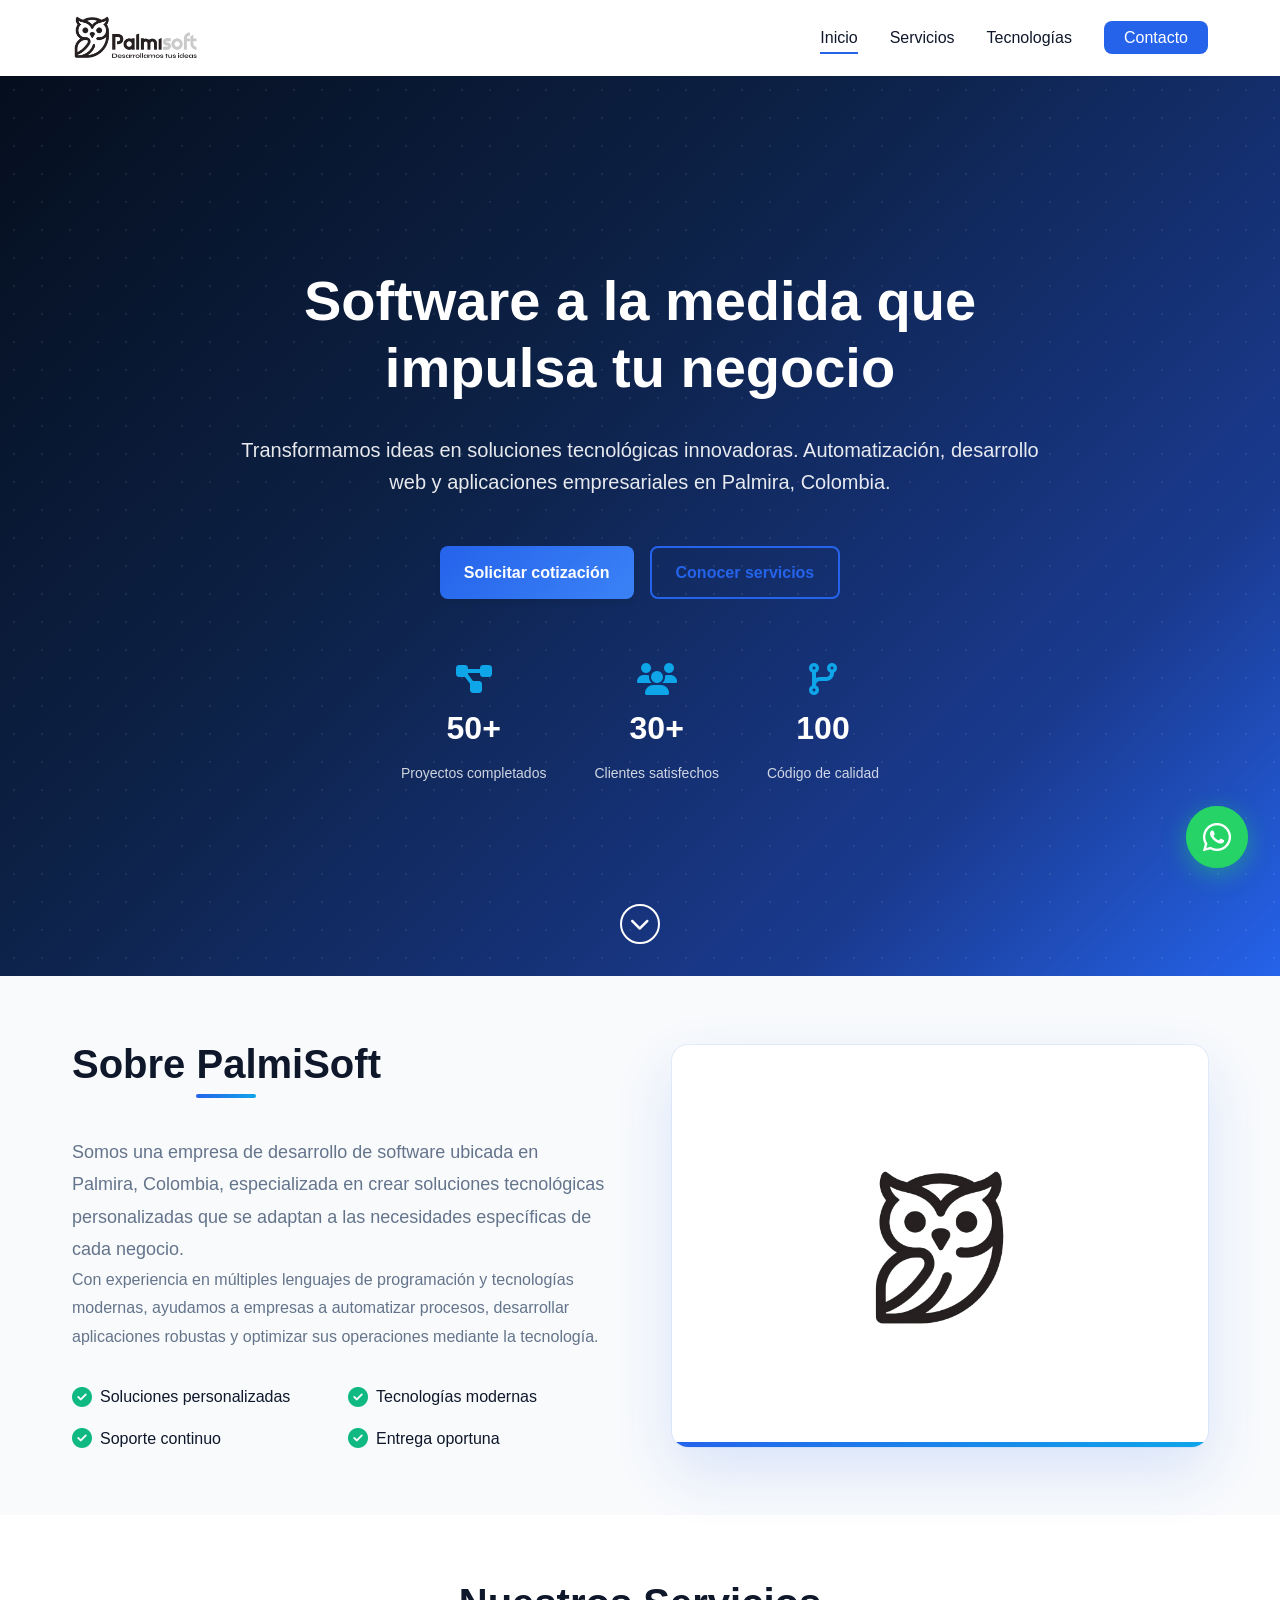
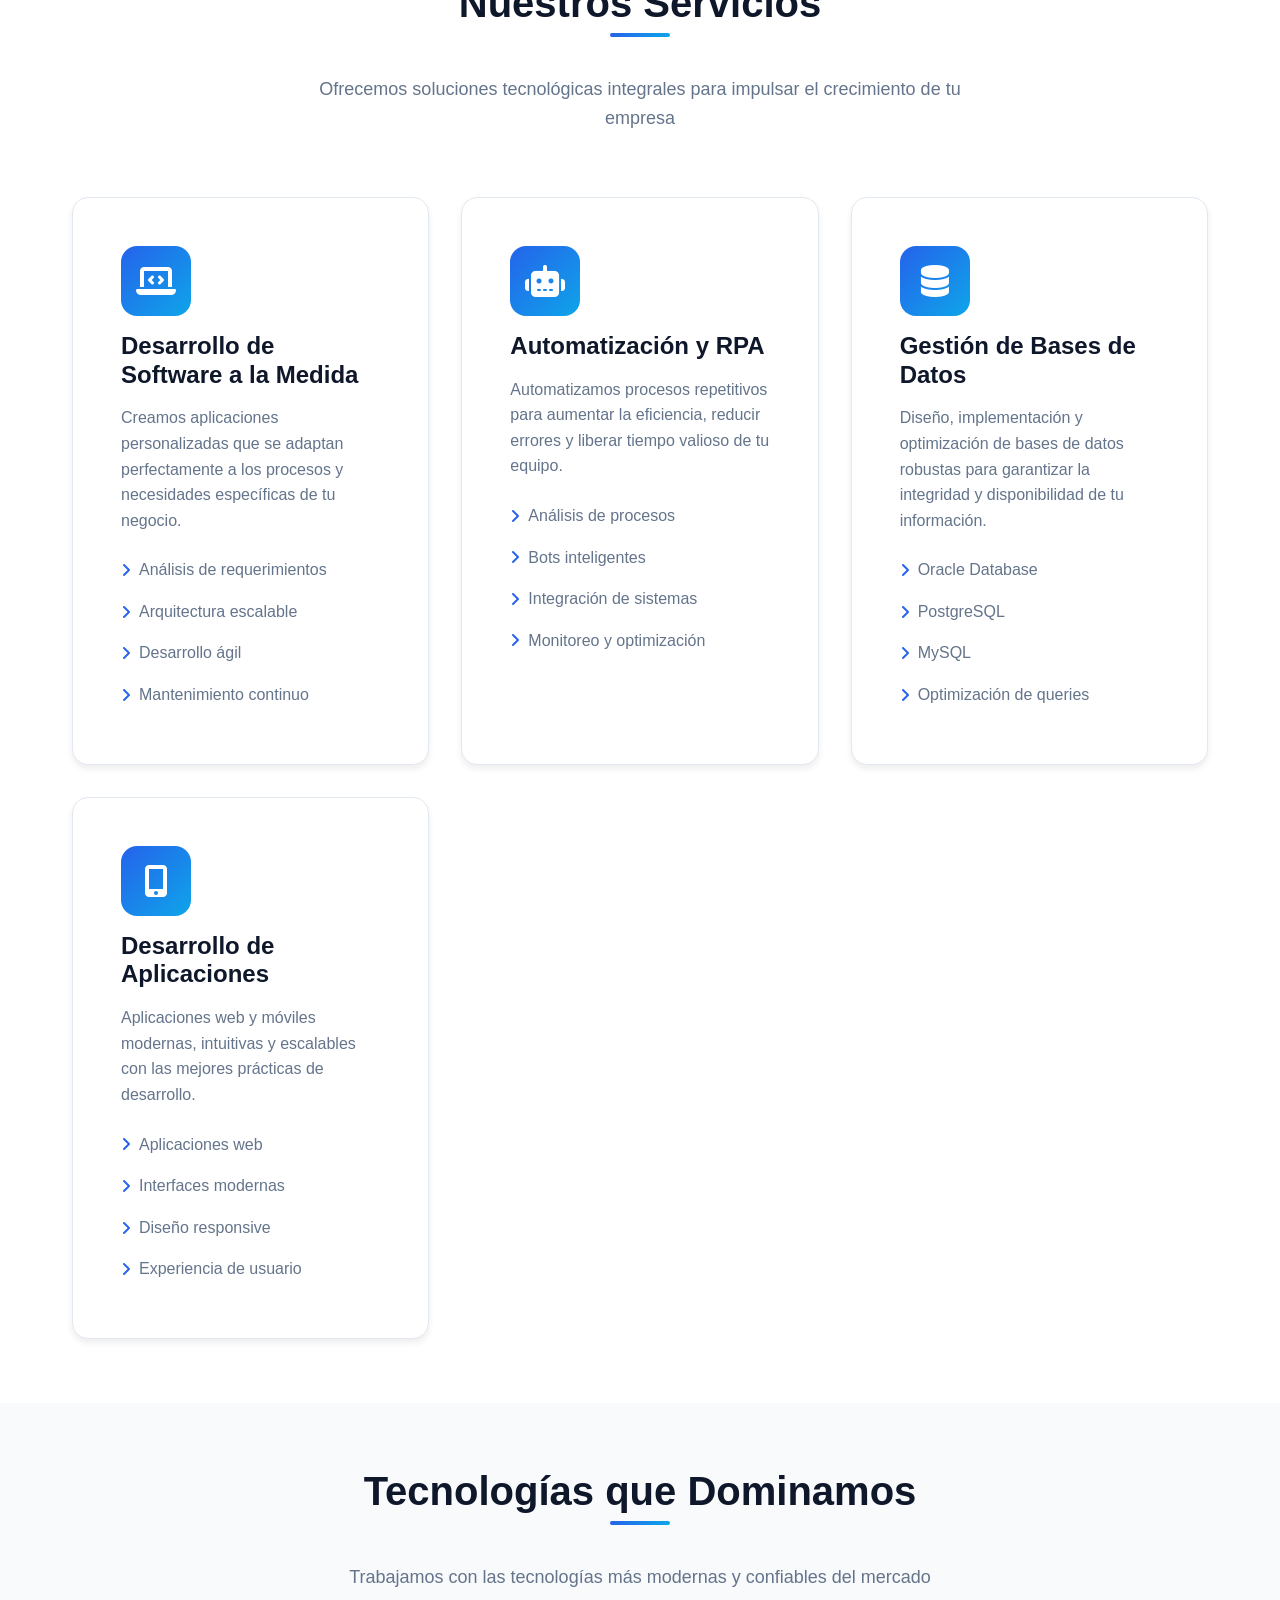
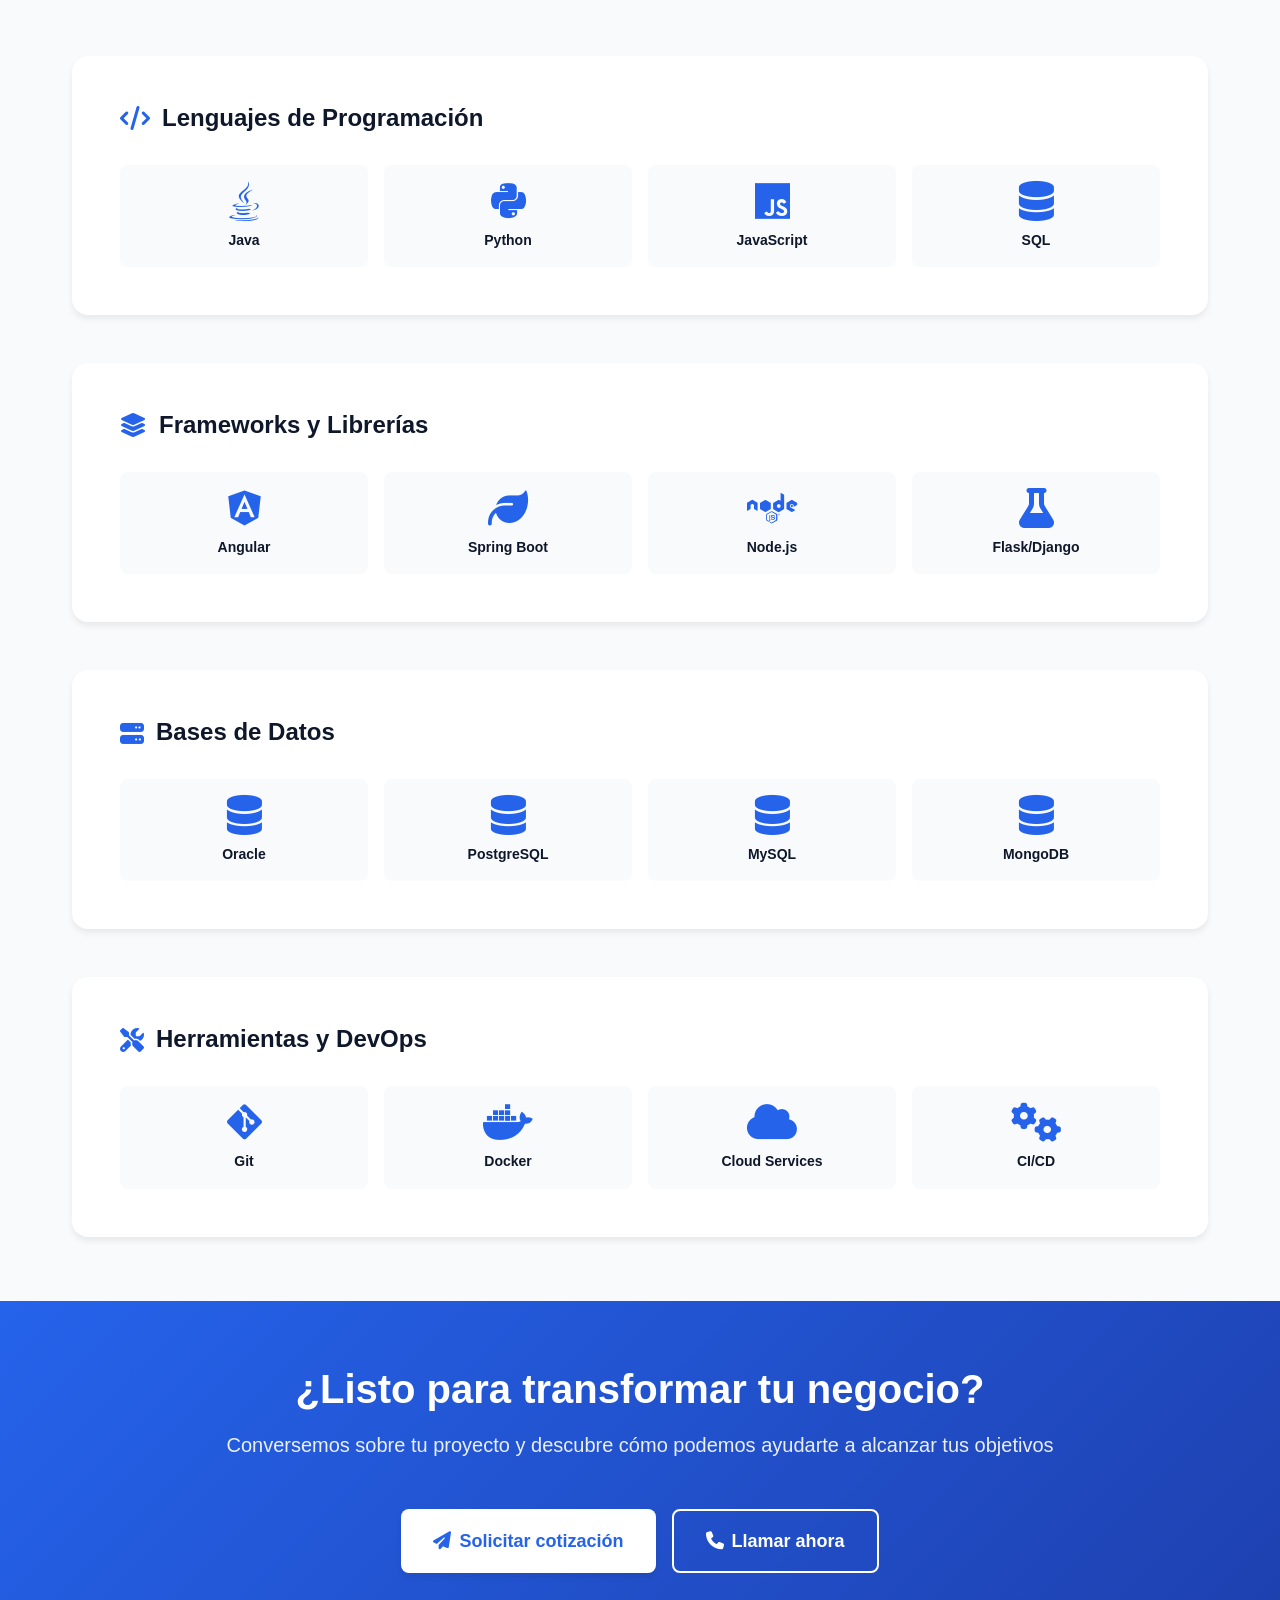
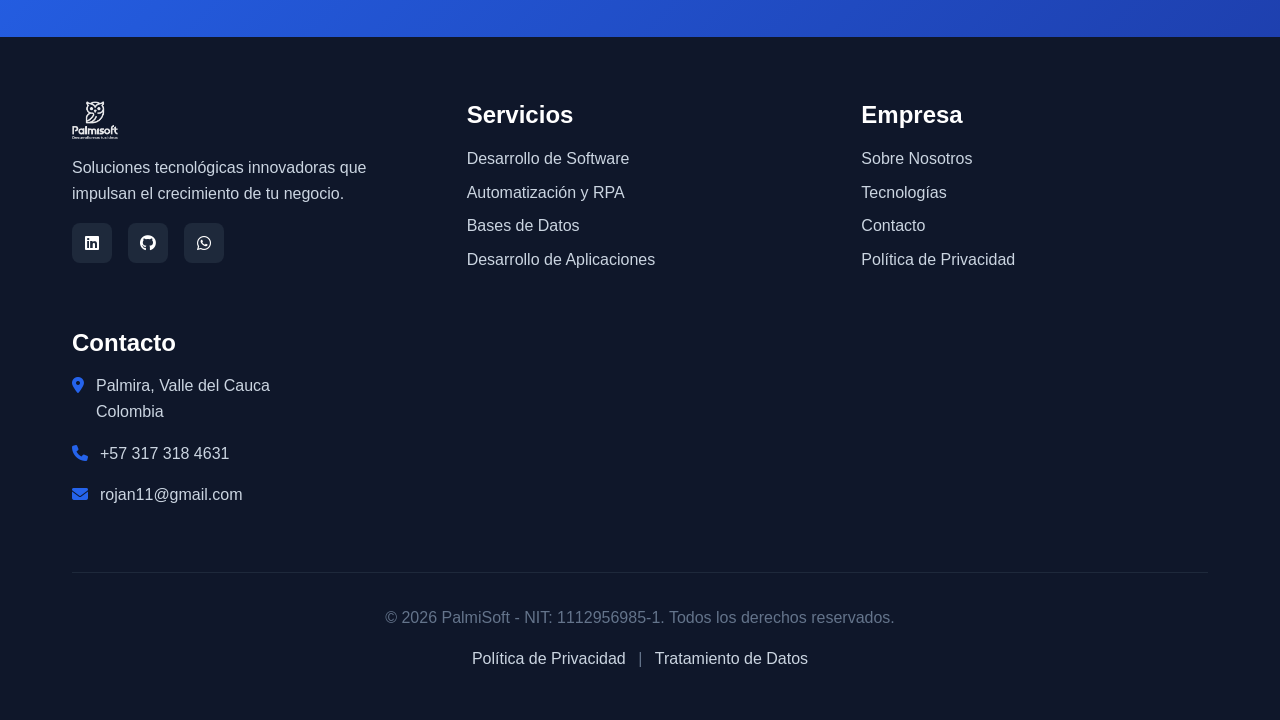
==== index.html @ 50b379d4 "- Mejoras SEO - Mejoras logo" ====
<!DOCTYPE html>
<html lang="es" prefix="og: https://ogp.me/ns#">
<head>
    <meta charset="UTF-8">
    <meta name="viewport" content="width=device-width, initial-scale=1.0">

    <!-- ===== SEO PRIMARY META ===== -->
    <title>PalmiSoft - Software a la medida que impulsa tu negocio | Palmira, Colombia</title>
    <meta name="description" content="PalmiSoft: empresa de desarrollo de software a la medida, automatización RPA y soluciones tecnológicas en Palmira, Valle del Cauca, Colombia. Java, Python, Angular, PostgreSQL, Oracle.">
    <meta name="keywords" content="desarrollo software Palmira, software a la medida Colombia, automatización RPA, Java, Python, Angular, Spring Boot, PostgreSQL, Oracle, MySQL, Node.js, desarrollo web Palmira, PalmiSoft">
    <meta name="author" content="PalmiSoft">
    <meta name="robots" content="index, follow, max-snippet:-1, max-image-preview:large, max-video-preview:-1">
    <meta name="googlebot" content="index, follow">
    <meta name="language" content="Spanish">
    <meta name="geo.region" content="CO-VAC">
    <meta name="geo.placename" content="Palmira, Valle del Cauca, Colombia">
    <meta name="theme-color" content="#2563eb">
    <link rel="canonical" href="https://palmisoft.com.co/">

    <!-- ===== OPEN GRAPH (Facebook / WhatsApp / LinkedIn) ===== -->
    <meta property="og:type" content="website">
    <meta property="og:url" content="https://palmisoft.com.co/">
    <meta property="og:title" content="PalmiSoft - Software a la medida que impulsa tu negocio">
    <meta property="og:description" content="Empresa de desarrollo de software a la medida, automatización RPA y soluciones tecnológicas en Palmira, Colombia.">
    <meta property="og:image" content="https://palmisoft.com.co/img/LogoPalmiSoft.png">
    <meta property="og:image:width" content="1200">
    <meta property="og:image:height" content="630">
    <meta property="og:image:alt" content="PalmiSoft - Soluciones Tecnológicas">
    <meta property="og:locale" content="es_CO">
    <meta property="og:site_name" content="PalmiSoft">

    <!-- ===== TWITTER CARD ===== -->
    <meta name="twitter:card" content="summary_large_image">
    <meta name="twitter:title" content="PalmiSoft - Software a la medida que impulsa tu negocio">
    <meta name="twitter:description" content="Empresa de desarrollo de software a la medida, automatización RPA y soluciones tecnológicas en Palmira, Colombia.">
    <meta name="twitter:image" content="https://palmisoft.com.co/img/LogoPalmiSoft.png">
    <meta name="twitter:image:alt" content="PalmiSoft - Soluciones Tecnológicas">

    <!-- ===== FAVICON ===== -->
    <link rel="icon" type="image/png" href="img/icono.png">
    <link rel="shortcut icon" type="image/png" href="img/icono.png">
    <link rel="apple-touch-icon" href="img/icono.png">

    <!-- ===== PRECONNECTS (rendimiento) ===== -->
    <link rel="preconnect" href="https://cdnjs.cloudflare.com">
    <link rel="preconnect" href="https://cdn.emailjs.com">
    <link rel="dns-prefetch" href="https://cdnjs.cloudflare.com">

    <link rel="stylesheet" href="css/styles.css">
    <link rel="stylesheet" href="https://cdnjs.cloudflare.com/ajax/libs/font-awesome/6.4.0/css/all.min.css">

    <!-- ===== JSON-LD STRUCTURED DATA ===== -->
    <script type="application/ld+json">
    {
      "@context": "https://schema.org",
      "@graph": [
        {
          "@type": "LocalBusiness",
          "@id": "https://palmisoft.com.co/#business",
          "name": "PalmiSoft",
          "legalName": "PalmiSoft",
          "taxID": "1112956985-1",
          "url": "https://palmisoft.com.co/",
          "logo": "https://palmisoft.com.co/img/LogoPalmiSoft.png",
          "image": "https://palmisoft.com.co/img/LogoPalmiSoft.png",
          "description": "Empresa de desarrollo de software a la medida, automatización RPA y soluciones tecnológicas en Palmira, Colombia.",
          "telephone": "+573173184631",
          "email": "rojan11@gmail.com",
          "address": {
            "@type": "PostalAddress",
            "addressLocality": "Palmira",
            "addressRegion": "Valle del Cauca",
            "addressCountry": "CO"
          },
          "geo": {
            "@type": "GeoCoordinates",
            "latitude": "3.5394",
            "longitude": "-76.3036"
          },
          "openingHoursSpecification": [
            {
              "@type": "OpeningHoursSpecification",
              "dayOfWeek": ["Monday","Tuesday","Wednesday","Thursday","Friday"],
              "opens": "08:00",
              "closes": "18:00"
            },
            {
              "@type": "OpeningHoursSpecification",
              "dayOfWeek": "Saturday",
              "opens": "09:00",
              "closes": "13:00"
            }
          ],
          "sameAs": [
            "https://wa.me/573173184631"
          ],
          "priceRange": "$$",
          "currenciesAccepted": "COP",
          "paymentAccepted": "Transferencia bancaria, efectivo",
          "areaServed": "Colombia"
        },
        {
          "@type": "WebSite",
          "@id": "https://palmisoft.com.co/#website",
          "url": "https://palmisoft.com.co/",
          "name": "PalmiSoft",
          "description": "Software a la medida que impulsa tu negocio",
          "publisher": { "@id": "https://palmisoft.com.co/#business" },
          "inLanguage": "es-CO",
          "potentialAction": {
            "@type": "ContactAction",
            "target": "https://palmisoft.com.co/contacto.html"
          }
        },
        {
          "@type": "WebPage",
          "@id": "https://palmisoft.com.co/#webpage",
          "url": "https://palmisoft.com.co/",
          "name": "PalmiSoft - Software a la medida que impulsa tu negocio",
          "isPartOf": { "@id": "https://palmisoft.com.co/#website" },
          "about": { "@id": "https://palmisoft.com.co/#business" },
          "inLanguage": "es-CO",
          "breadcrumb": {
            "@type": "BreadcrumbList",
            "itemListElement": [{
              "@type": "ListItem",
              "position": 1,
              "name": "Inicio",
              "item": "https://palmisoft.com.co/"
            }]
          }
        },
        {
          "@type": "ItemList",
          "name": "Servicios de PalmiSoft",
          "itemListElement": [
            { "@type": "ListItem", "position": 1, "name": "Desarrollo de Software a la Medida" },
            { "@type": "ListItem", "position": 2, "name": "Automatización y RPA" },
            { "@type": "ListItem", "position": 3, "name": "Gestión de Bases de Datos" },
            { "@type": "ListItem", "position": 4, "name": "Desarrollo de Aplicaciones" }
          ]
        }
      ]
    }
    </script>
</head>
<body>
    <!-- Header / Navigation -->
    <header class="header">
        <nav class="navbar">
            <div class="container">
                <div class="nav-wrapper">
                    <div class="logo">
                        <img src="img/LogoPalmiSoft2.png" alt="PalmiSoft" class="logo-img">
                    </div>
                    <button class="mobile-menu-toggle" aria-label="Toggle menu">
                        <span></span>
                        <span></span>
                        <span></span>
                    </button>
                    <ul class="nav-menu">
                        <li><a href="#inicio" class="nav-link active">Inicio</a></li>
                        <li><a href="#servicios" class="nav-link">Servicios</a></li>
                        <li><a href="#tecnologias" class="nav-link">Tecnologías</a></li>
                        <li><a href="contacto.html" class="nav-link btn-contact">Contacto</a></li>
                    </ul>
                </div>
            </div>
        </nav>
    </header>

    <!-- Hero Section -->
    <section id="inicio" class="hero">
        <div class="hero-overlay"></div>
        <div class="container">
            <div class="hero-content">
                <h1 class="hero-title">Software a la medida que impulsa tu negocio</h1>
                <p class="hero-subtitle">Transformamos ideas en soluciones tecnológicas innovadoras. Automatización, desarrollo web y aplicaciones empresariales en Palmira, Colombia.</p>
                <div class="hero-cta">
                    <a href="contacto.html" class="btn btn-primary">Solicitar cotización</a>
                    <a href="#servicios" class="btn btn-secondary">Conocer servicios</a>
                </div>
                <div class="hero-stats">
                    <div class="stat-item">
                        <i class="fas fa-project-diagram"></i>
                        <span class="stat-number">50+</span>
                        <span class="stat-label">Proyectos completados</span>
                    </div>
                    <div class="stat-item">
                        <i class="fas fa-users"></i>
                        <span class="stat-number">30+</span>
                        <span class="stat-label">Clientes satisfechos</span>
                    </div>
                    <div class="stat-item">
                        <i class="fas fa-code-branch"></i>
                        <span class="stat-number">100%</span>
                        <span class="stat-label">Código de calidad</span>
                    </div>
                </div>
            </div>
        </div>
        <div class="hero-scroll">
            <a href="#servicios" class="scroll-indicator">
                <i class="fas fa-chevron-down"></i>
            </a>
        </div>
    </section>

    <!-- About Section -->
    <section id="acerca" class="about">
        <div class="container">
            <div class="about-content">
                <div class="about-text">
                    <h2 class="section-title">Sobre PalmiSoft</h2>
                    <p class="section-description">Somos una empresa de desarrollo de software ubicada en Palmira, Colombia, especializada en crear soluciones tecnológicas personalizadas que se adaptan a las necesidades específicas de cada negocio.</p>
                    <p>Con experiencia en múltiples lenguajes de programación y tecnologías modernas, ayudamos a empresas a automatizar procesos, desarrollar aplicaciones robustas y optimizar sus operaciones mediante la tecnología.</p>
                    <div class="about-features">
                        <div class="feature-item">
                            <i class="fas fa-check-circle"></i>
                            <span>Soluciones personalizadas</span>
                        </div>
                        <div class="feature-item">
                            <i class="fas fa-check-circle"></i>
                            <span>Tecnologías modernas</span>
                        </div>
                        <div class="feature-item">
                            <i class="fas fa-check-circle"></i>
                            <span>Soporte continuo</span>
                        </div>
                        <div class="feature-item">
                            <i class="fas fa-check-circle"></i>
                            <span>Entrega oportuna</span>
                        </div>
                    </div>
                </div>
                <div class="about-image">
                    <div class="about-logo-wrapper">
                        <img src="img/Logo2.png" alt="PalmiSoft" class="about-logo-img">
                    </div>
                </div>
            </div>
        </div>
    </section>

    <!-- Services Section -->
    <section id="servicios" class="services">
        <div class="container">
            <div class="section-header">
                <h2 class="section-title">Nuestros Servicios</h2>
                <p class="section-description">Ofrecemos soluciones tecnológicas integrales para impulsar el crecimiento de tu empresa</p>
            </div>
            <div class="services-grid">
                <div class="service-card">
                    <div class="service-icon">
                        <i class="fas fa-laptop-code"></i>
                    </div>
                    <h3 class="service-title">Desarrollo de Software a la Medida</h3>
                    <p class="service-description">Creamos aplicaciones personalizadas que se adaptan perfectamente a los procesos y necesidades específicas de tu negocio.</p>
                    <ul class="service-features">
                        <li><i class="fas fa-angle-right"></i> Análisis de requerimientos</li>
                        <li><i class="fas fa-angle-right"></i> Arquitectura escalable</li>
                        <li><i class="fas fa-angle-right"></i> Desarrollo ágil</li>
                        <li><i class="fas fa-angle-right"></i> Mantenimiento continuo</li>
                    </ul>
                </div>

                <div class="service-card">
                    <div class="service-icon">
                        <i class="fas fa-robot"></i>
                    </div>
                    <h3 class="service-title">Automatización y RPA</h3>
                    <p class="service-description">Automatizamos procesos repetitivos para aumentar la eficiencia, reducir errores y liberar tiempo valioso de tu equipo.</p>
                    <ul class="service-features">
                        <li><i class="fas fa-angle-right"></i> Análisis de procesos</li>
                        <li><i class="fas fa-angle-right"></i> Bots inteligentes</li>
                        <li><i class="fas fa-angle-right"></i> Integración de sistemas</li>
                        <li><i class="fas fa-angle-right"></i> Monitoreo y optimización</li>
                    </ul>
                </div>

                <div class="service-card">
                    <div class="service-icon">
                        <i class="fas fa-database"></i>
                    </div>
                    <h3 class="service-title">Gestión de Bases de Datos</h3>
                    <p class="service-description">Diseño, implementación y optimización de bases de datos robustas para garantizar la integridad y disponibilidad de tu información.</p>
                    <ul class="service-features">
                        <li><i class="fas fa-angle-right"></i> Oracle Database</li>
                        <li><i class="fas fa-angle-right"></i> PostgreSQL</li>
                        <li><i class="fas fa-angle-right"></i> MySQL</li>
                        <li><i class="fas fa-angle-right"></i> Optimización de queries</li>
                    </ul>
                </div>

                <div class="service-card">
                    <div class="service-icon">
                        <i class="fas fa-mobile-alt"></i>
                    </div>
                    <h3 class="service-title">Desarrollo de Aplicaciones</h3>
                    <p class="service-description">Aplicaciones web y móviles modernas, intuitivas y escalables con las mejores prácticas de desarrollo.</p>
                    <ul class="service-features">
                        <li><i class="fas fa-angle-right"></i> Aplicaciones web</li>
                        <li><i class="fas fa-angle-right"></i> Interfaces modernas</li>
                        <li><i class="fas fa-angle-right"></i> Diseño responsive</li>
                        <li><i class="fas fa-angle-right"></i> Experiencia de usuario</li>
                    </ul>
                </div>
            </div>
        </div>
    </section>

    <!-- Technologies Section -->
    <section id="tecnologias" class="technologies">
        <div class="container">
            <div class="section-header">
                <h2 class="section-title">Tecnologías que Dominamos</h2>
                <p class="section-description">Trabajamos con las tecnologías más modernas y confiables del mercado</p>
            </div>
            <div class="tech-categories">
                <div class="tech-category">
                    <h3 class="tech-category-title">
                        <i class="fas fa-code"></i> Lenguajes de Programación
                    </h3>
                    <div class="tech-grid">
                        <div class="tech-item">
                            <i class="fab fa-java"></i>
                            <span>Java</span>
                        </div>
                        <div class="tech-item">
                            <i class="fab fa-python"></i>
                            <span>Python</span>
                        </div>
                        <div class="tech-item">
                            <i class="fab fa-js"></i>
                            <span>JavaScript</span>
                        </div>
                        <div class="tech-item">
                            <i class="fas fa-database"></i>
                            <span>SQL</span>
                        </div>
                    </div>
                </div>

                <div class="tech-category">
                    <h3 class="tech-category-title">
                        <i class="fas fa-layer-group"></i> Frameworks y Librerías
                    </h3>
                    <div class="tech-grid">
                        <div class="tech-item">
                            <i class="fab fa-angular"></i>
                            <span>Angular</span>
                        </div>
                        <div class="tech-item">
                            <i class="fas fa-leaf"></i>
                            <span>Spring Boot</span>
                        </div>
                        <div class="tech-item">
                            <i class="fab fa-node"></i>
                            <span>Node.js</span>
                        </div>
                        <div class="tech-item">
                            <i class="fas fa-flask"></i>
                            <span>Flask/Django</span>
                        </div>
                    </div>
                </div>

                <div class="tech-category">
                    <h3 class="tech-category-title">
                        <i class="fas fa-server"></i> Bases de Datos
                    </h3>
                    <div class="tech-grid">
                        <div class="tech-item">
                            <i class="fas fa-database"></i>
                            <span>Oracle</span>
                        </div>
                        <div class="tech-item">
                            <i class="fas fa-database"></i>
                            <span>PostgreSQL</span>
                        </div>
                        <div class="tech-item">
                            <i class="fas fa-database"></i>
                            <span>MySQL</span>
                        </div>
                        <div class="tech-item">
                            <i class="fas fa-database"></i>
                            <span>MongoDB</span>
                        </div>
                    </div>
                </div>

                <div class="tech-category">
                    <h3 class="tech-category-title">
                        <i class="fas fa-tools"></i> Herramientas y DevOps
                    </h3>
                    <div class="tech-grid">
                        <div class="tech-item">
                            <i class="fab fa-git-alt"></i>
                            <span>Git</span>
                        </div>
                        <div class="tech-item">
                            <i class="fab fa-docker"></i>
                            <span>Docker</span>
                        </div>
                        <div class="tech-item">
                            <i class="fas fa-cloud"></i>
                            <span>Cloud Services</span>
                        </div>
                        <div class="tech-item">
                            <i class="fas fa-cogs"></i>
                            <span>CI/CD</span>
                        </div>
                    </div>
                </div>
            </div>
        </div>
    </section>

    <!-- CTA Section -->
    <section class="cta-section">
        <div class="container">
            <div class="cta-content">
                <h2 class="cta-title">¿Listo para transformar tu negocio?</h2>
                <p class="cta-description">Conversemos sobre tu proyecto y descubre cómo podemos ayudarte a alcanzar tus objetivos</p>
                <div class="cta-buttons">
                    <a href="contacto.html" class="btn btn-primary btn-lg">
                        <i class="fas fa-paper-plane"></i> Solicitar cotización
                    </a>
                    <a href="tel:+573173184631" class="btn btn-secondary btn-lg">
                        <i class="fas fa-phone"></i> Llamar ahora
                    </a>
                </div>
            </div>
        </div>
    </section>

    <!-- Footer -->
    <footer class="footer">
        <div class="container">
            <div class="footer-content">
                <div class="footer-section">
                    <h3 class="footer-title">
                        <img src="img/Logo3.png" alt="PalmiSoft" class="footer-logo-img">
                    </h3>
                    <p class="footer-description">Soluciones tecnológicas innovadoras que impulsan el crecimiento de tu negocio.</p>
                    <div class="social-links">
                        <a href="#" class="social-link" aria-label="LinkedIn"><i class="fab fa-linkedin"></i></a>
                        <a href="#" class="social-link" aria-label="GitHub"><i class="fab fa-github"></i></a>
                        <a href="https://wa.me/573173184631" class="social-link" aria-label="WhatsApp" target="_blank" rel="noopener noreferrer"><i class="fab fa-whatsapp"></i></a>
                    </div>
                </div>

                <div class="footer-section">
                    <h4 class="footer-subtitle">Servicios</h4>
                    <ul class="footer-links">
                        <li><a href="#servicios">Desarrollo de Software</a></li>
                        <li><a href="#servicios">Automatización y RPA</a></li>
                        <li><a href="#servicios">Bases de Datos</a></li>
                        <li><a href="#servicios">Desarrollo de Aplicaciones</a></li>
                    </ul>
                </div>

                <div class="footer-section">
                    <h4 class="footer-subtitle">Empresa</h4>
                    <ul class="footer-links">
                        <li><a href="#acerca">Sobre Nosotros</a></li>
                        <li><a href="#tecnologias">Tecnologías</a></li>
                        <li><a href="contacto.html">Contacto</a></li>
                        <li><a href="privacidad.html">Política de Privacidad</a></li>
                    </ul>
                </div>

                <div class="footer-section">
                    <h4 class="footer-subtitle">Contacto</h4>
                    <ul class="footer-contact">
                        <li>
                            <i class="fas fa-map-marker-alt"></i>
                            <span>Palmira, Valle del Cauca<br>Colombia</span>
                        </li>
                        <li>
                            <i class="fas fa-phone"></i>
                            <a href="tel:+573173184631">+57 317 318 4631</a>
                        </li>
                        <li>
                            <i class="fas fa-envelope"></i>
                            <a href="mailto:rojan11@gmail.com">rojan11@gmail.com</a>
                        </li>
                    </ul>
                </div>
            </div>

            <div class="footer-bottom">
                <p>&copy; 2026 PalmiSoft - NIT: 1112956985-1. Todos los derechos reservados.</p>
                <p class="footer-legal">
                    <a href="privacidad.html">Política de Privacidad</a> | 
                    <a href="privacidad.html">Tratamiento de Datos</a>
                </p>
            </div>
        </div>
    </footer>

    <!-- WhatsApp Floating Button -->
    <a href="https://wa.me/573173184631?text=Hola%20PalmiSoft%2C%20me%20gustar%C3%ADa%20obtener%20m%C3%A1s%20informaci%C3%B3n%20sobre%20sus%20servicios."
       class="whatsapp-btn"
       target="_blank"
       rel="noopener noreferrer"
       aria-label="Contactar por WhatsApp">
        <i class="fab fa-whatsapp"></i>
        <span class="whatsapp-tooltip">¡Chatea con nosotros!</span>
    </a>

    <script src="js/script.js"></script>
</body>
</html>
---- css/styles.css ----
/* ======================================
   PALMISOFT - CORPORATE WEBSITE STYLES
   Modern, responsive design with corporate palette
   ====================================== */

/* ============= CSS RESET & BASE ============= */
* {
    margin: 0;
    padding: 0;
    box-sizing: border-box;
}

:root {
    /* Corporate Color Palette */
    --primary-color: #2563eb;
    --primary-dark: #1e40af;
    --primary-light: #3b82f6;
    --secondary-color: #64748b;
    --secondary-dark: #475569;
    --accent-color: #0ea5e9;
    
    /* Neutral Colors */
    --dark: #0f172a;
    --dark-alt: #1e293b;
    --gray: #64748b;
    --gray-light: #cbd5e1;
    --gray-lighter: #e2e8f0;
    --light: #f8fafc;
    --white: #ffffff;
    
    /* Semantic Colors */
    --success: #10b981;
    --error: #ef4444;
    --warning: #f59e0b;
    --info: #3b82f6;
    
    /* Typography */
    --font-primary: 'Segoe UI', Tahoma, Geneva, Verdana, sans-serif;
    --font-secondary: -apple-system, BlinkMacSystemFont, sans-serif;
    
    /* Spacing */
    --spacing-xs: 0.5rem;
    --spacing-sm: 1rem;
    --spacing-md: 2rem;
    --spacing-lg: 3rem;
    --spacing-xl: 4rem;
    
    /* Border Radius */
    --radius-sm: 0.375rem;
    --radius-md: 0.5rem;
    --radius-lg: 1rem;
    --radius-xl: 1.5rem;
    
    /* Shadows */
    --shadow-sm: 0 1px 2px rgba(0, 0, 0, 0.05);
    --shadow-md: 0 4px 6px rgba(0, 0, 0, 0.07);
    --shadow-lg: 0 10px 15px rgba(0, 0, 0, 0.1);
    --shadow-xl: 0 20px 25px rgba(0, 0, 0, 0.15);
    
    /* Transitions */
    --transition-fast: 0.2s ease;
    --transition-base: 0.3s ease;
    --transition-slow: 0.5s ease;
}

html {
    scroll-behavior: smooth;
    font-size: 16px;
}

body {
    font-family: var(--font-primary);
    color: var(--dark);
    background-color: var(--white);
    line-height: 1.6;
    overflow-x: hidden;
}

/* ============= TYPOGRAPHY ============= */
h1, h2, h3, h4, h5, h6 {
    font-weight: 700;
    line-height: 1.2;
    color: var(--dark);
    margin-bottom: var(--spacing-sm);
}

h1 { font-size: 3rem; }
h2 { font-size: 2.5rem; }
h3 { font-size: 2rem; }
h4 { font-size: 1.5rem; }
h5 { font-size: 1.25rem; }
h6 { font-size: 1rem; }

p {
    margin-bottom: var(--spacing-sm);
    color: var(--gray);
}

a {
    color: var(--primary-color);
    text-decoration: none;
    transition: color var(--transition-fast);
}

a:hover {
    color: var(--primary-dark);
}

/* ============= LAYOUT ============= */
.container {
    max-width: 1200px;
    margin: 0 auto;
    padding: 0 var(--spacing-md);
}

.section-header {
    text-align: center;
    margin-bottom: var(--spacing-xl);
}

.section-title {
    font-size: 2.5rem;
    color: var(--dark);
    margin-bottom: var(--spacing-sm);
    position: relative;
    display: inline-block;
}

.section-title::after {
    content: '';
    position: absolute;
    bottom: -10px;
    left: 50%;
    transform: translateX(-50%);
    width: 60px;
    height: 4px;
    background: linear-gradient(90deg, var(--primary-color), var(--accent-color));
    border-radius: var(--radius-sm);
}

.section-description {
    font-size: 1.125rem;
    color: var(--gray);
    max-width: 700px;
    margin: var(--spacing-md) auto 0;
}

/* ============= BUTTONS ============= */
.btn {
    display: inline-flex;
    align-items: center;
    gap: 0.5rem;
    padding: 0.75rem 1.5rem;
    font-size: 1rem;
    font-weight: 600;
    text-align: center;
    border: none;
    border-radius: var(--radius-md);
    cursor: pointer;
    transition: all var(--transition-base);
    text-decoration: none;
}

.btn-primary {
    background: linear-gradient(135deg, var(--primary-color), var(--primary-light));
    color: var(--white);
    box-shadow: var(--shadow-md);
}

.btn-primary:hover {
    background: linear-gradient(135deg, var(--primary-dark), var(--primary-color));
    transform: translateY(-2px);
    box-shadow: var(--shadow-lg);
}

.btn-secondary {
    background: transparent;
    color: var(--primary-color);
    border: 2px solid var(--primary-color);
}

.btn-secondary:hover {
    background: var(--primary-color);
    color: var(--white);
    transform: translateY(-2px);
}

.btn-lg {
    padding: 1rem 2rem;
    font-size: 1.125rem;
}

.btn-block {
    width: 100%;
    justify-content: center;
}

/* ============= HEADER & NAVIGATION ============= */
.header {
    background: var(--white);
    box-shadow: var(--shadow-sm);
    position: sticky;
    top: 0;
    z-index: 1000;
    transition: all var(--transition-base);
}

.navbar {
    padding: 1rem 0;
}

.nav-wrapper {
    display: flex;
    justify-content: space-between;
    align-items: center;
}

.logo {
    display: flex;
    align-items: center;
    gap: 0.75rem;
    font-size: 1.5rem;
    font-weight: 700;
    color: var(--primary-color);
    text-decoration: none;
}

.logo i {
    font-size: 1.75rem;
}

.nav-menu {
    display: flex;
    list-style: none;
    gap: 2rem;
    align-items: center;
}

.nav-link {
    color: var(--dark);
    font-weight: 500;
    padding: 0.5rem 0;
    position: relative;
    transition: color var(--transition-fast);
}

.nav-link::after {
    content: '';
    position: absolute;
    bottom: 0;
    left: 0;
    width: 0;
    height: 2px;
    background: var(--primary-color);
    transition: width var(--transition-base);
}

.nav-link:hover::after,
.nav-link.active::after {
    width: 100%;
}

.nav-link.btn-contact {
    padding: 0.5rem 1.25rem;
    background: var(--primary-color);
    color: var(--white);
    border-radius: var(--radius-md);
}

.nav-link.btn-contact::after {
    display: none;
}

.nav-link.btn-contact:hover {
    background: var(--primary-dark);
}

.mobile-menu-toggle {
    display: none;
    flex-direction: column;
    gap: 0.25rem;
    background: none;
    border: none;
    cursor: pointer;
    padding: 0.5rem;
}

.mobile-menu-toggle span {
    width: 25px;
    height: 3px;
    background: var(--dark);
    border-radius: var(--radius-sm);
    transition: all var(--transition-fast);
}

/* ============= HERO SECTION ============= */
.hero {
    position: relative;
    min-height: 100vh;
    display: flex;
    align-items: center;
    justify-content: center;
    background: linear-gradient(135deg, #050e1d 0%, #0d2248 40%, #1a3a8f 78%, #2563eb 100%);
    color: var(--white);
    overflow: hidden;
}

.hero-overlay {
    position: absolute;
    inset: 0;
    background-image: radial-gradient(circle, rgba(255, 255, 255, 0.07) 1px, transparent 1px);
    background-size: 28px 28px;
    opacity: 1;
}

.hero-content {
    position: relative;
    z-index: 1;
    text-align: center;
    max-width: 900px;
    padding: var(--spacing-xl) var(--spacing-md);
}

.hero-title {
    font-size: 3.5rem;
    color: var(--white);
    margin-bottom: var(--spacing-md);
    animation: fadeInUp 0.8s ease;
}

.hero-subtitle {
    font-size: 1.25rem;
    color: rgba(255, 255, 255, 0.9);
    margin-bottom: var(--spacing-lg);
    animation: fadeInUp 0.8s ease 0.2s backwards;
}

.hero-cta {
    display: flex;
    gap: var(--spacing-sm);
    justify-content: center;
    flex-wrap: wrap;
    margin-bottom: var(--spacing-xl);
    animation: fadeInUp 0.8s ease 0.4s backwards;
}

.hero-stats {
    display: flex;
    justify-content: center;
    gap: var(--spacing-lg);
    flex-wrap: wrap;
    animation: fadeInUp 0.8s ease 0.6s backwards;
}

.stat-item {
    display: flex;
    flex-direction: column;
    align-items: center;
    gap: 0.5rem;
}

.stat-item i {
    font-size: 2rem;
    color: var(--accent-color);
}

.stat-number {
    font-size: 2rem;
    font-weight: 700;
    color: var(--white);
}

.stat-label {
    font-size: 0.875rem;
    color: rgba(255, 255, 255, 0.8);
}

.hero-scroll {
    position: absolute;
    bottom: 2rem;
    left: 50%;
    transform: translateX(-50%);
    animation: bounce 2s infinite;
}

.scroll-indicator {
    display: block;
    width: 40px;
    height: 40px;
    border: 2px solid var(--white);
    border-radius: 50%;
    display: flex;
    align-items: center;
    justify-content: center;
    color: var(--white);
    font-size: 1.25rem;
}

/* ============= ABOUT SECTION ============= */
.about {
    padding: var(--spacing-xl) 0;
    background: var(--light);
}

.about-content {
    display: grid;
    grid-template-columns: 1fr 1fr;
    gap: var(--spacing-xl);
    align-items: center;
}

.about-text p {
    color: var(--gray);
    line-height: 1.8;
}

.about-features {
    display: grid;
    grid-template-columns: repeat(2, 1fr);
    gap: var(--spacing-sm);
    margin-top: var(--spacing-md);
}

.feature-item {
    display: flex;
    align-items: center;
    gap: 0.5rem;
    color: var(--dark);
}

.feature-item i {
    color: var(--success);
    font-size: 1.25rem;
}

.about-image-placeholder {
    background: linear-gradient(135deg, var(--primary-color), var(--accent-color));
    border-radius: var(--radius-lg);
    aspect-ratio: 4/3;
    display: flex;
    align-items: center;
    justify-content: center;
    box-shadow: var(--shadow-xl);
}

.about-image-placeholder i {
    font-size: 8rem;
    color: rgba(255, 255, 255, 0.3);
}

/* ============= SERVICES SECTION ============= */
.services {
    padding: var(--spacing-xl) 0;
}

.services-grid {
    display: grid;
    grid-template-columns: repeat(auto-fit, minmax(280px, 1fr));
    gap: var(--spacing-md);
}

.service-card {
    background: var(--white);
    padding: var(--spacing-lg);
    border-radius: var(--radius-lg);
    box-shadow: var(--shadow-md);
    transition: all var(--transition-base);
    border: 1px solid var(--gray-lighter);
    position: relative;
    overflow: hidden;
}

.service-card:hover {
    transform: translateY(-8px);
    box-shadow: var(--shadow-xl);
    border-color: var(--primary-color);
}

.service-icon {
    width: 70px;
    height: 70px;
    background: linear-gradient(135deg, var(--primary-color), var(--accent-color));
    border-radius: var(--radius-lg);
    display: flex;
    align-items: center;
    justify-content: center;
    margin-bottom: var(--spacing-sm);
}

.service-icon i {
    font-size: 2rem;
    color: var(--white);
}

.service-title {
    font-size: 1.5rem;
    color: var(--dark);
    margin-bottom: var(--spacing-sm);
}

.service-description {
    color: var(--gray);
    margin-bottom: var(--spacing-sm);
}

.service-features {
    list-style: none;
}

.service-features li {
    padding: 0.5rem 0;
    color: var(--gray);
    display: flex;
    align-items: center;
    gap: 0.5rem;
}

.service-features i {
    color: var(--primary-color);
}

/* ============= TECHNOLOGIES SECTION ============= */
.technologies {
    padding: var(--spacing-xl) 0;
    background: var(--light);
}

.tech-categories {
    display: grid;
    gap: var(--spacing-lg);
}

.tech-category {
    background: var(--white);
    padding: var(--spacing-lg);
    border-radius: var(--radius-lg);
    box-shadow: var(--shadow-md);
}

.tech-category-title {
    font-size: 1.5rem;
    color: var(--dark);
    margin-bottom: var(--spacing-md);
    display: flex;
    align-items: center;
    gap: 0.75rem;
}

.tech-category-title i {
    color: var(--primary-color);
}

.tech-grid {
    display: grid;
    grid-template-columns: repeat(auto-fit, minmax(150px, 1fr));
    gap: var(--spacing-sm);
}

.tech-item {
    display: flex;
    flex-direction: column;
    align-items: center;
    gap: 0.5rem;
    padding: var(--spacing-sm);
    background: var(--light);
    border-radius: var(--radius-md);
    transition: all var(--transition-fast);
    cursor: default;
}

.tech-item:hover {
    background: var(--primary-color);
    color: var(--white);
    transform: scale(1.05);
}

.tech-item i {
    font-size: 2.5rem;
    color: var(--primary-color);
    transition: color var(--transition-fast);
}

.tech-item:hover i {
    color: var(--white);
}

.tech-item span {
    font-weight: 600;
    font-size: 0.875rem;
    text-align: center;
}

/* ============= CTA SECTION ============= */
.cta-section {
    padding: var(--spacing-xl) 0;
    background: linear-gradient(135deg, var(--primary-color), var(--primary-dark));
    color: var(--white);
    text-align: center;
}

.cta-title {
    font-size: 2.5rem;
    color: var(--white);
    margin-bottom: var(--spacing-sm);
}

.cta-description {
    font-size: 1.25rem;
    color: rgba(255, 255, 255, 0.9);
    margin-bottom: var(--spacing-lg);
}

.cta-buttons {
    display: flex;
    gap: var(--spacing-sm);
    justify-content: center;
    flex-wrap: wrap;
}

.cta-section .btn-primary {
    background: var(--white);
    color: var(--primary-color);
}

.cta-section .btn-primary:hover {
    background: var(--light);
}

.cta-section .btn-secondary {
    border-color: var(--white);
    color: var(--white);
}

.cta-section .btn-secondary:hover {
    background: var(--white);
    color: var(--primary-color);
}

/* ============= FOOTER ============= */
.footer {
    background: var(--dark);
    color: var(--gray-light);
    padding: var(--spacing-xl) 0 var(--spacing-md);
}

.footer-content {
    display: grid;
    grid-template-columns: repeat(auto-fit, minmax(250px, 1fr));
    gap: var(--spacing-lg);
    margin-bottom: var(--spacing-lg);
}

.footer-title {
    color: var(--white);
    margin-bottom: var(--spacing-sm);
    display: flex;
    align-items: center;
    gap: 0.5rem;
}

.footer-subtitle {
    color: var(--white);
    margin-bottom: var(--spacing-sm);
}

.footer-description {
    color: var(--gray-light);
    line-height: 1.6;
}

.social-links {
    display: flex;
    gap: var(--spacing-sm);
    margin-top: var(--spacing-sm);
}

.social-link {
    width: 40px;
    height: 40px;
    background: var(--dark-alt);
    border-radius: var(--radius-md);
    display: flex;
    align-items: center;
    justify-content: center;
    color: var(--white);
    transition: all var(--transition-fast);
}

.social-link:hover {
    background: var(--primary-color);
    transform: translateY(-3px);
}

.footer-links {
    list-style: none;
}

.footer-links li {
    margin-bottom: 0.5rem;
}

.footer-links a {
    color: var(--gray-light);
    transition: color var(--transition-fast);
}

.footer-links a:hover {
    color: var(--white);
}

.footer-contact {
    list-style: none;
}

.footer-contact li {
    display: flex;
    gap: 0.75rem;
    margin-bottom: var(--spacing-sm);
    align-items: flex-start;
}

.footer-contact i {
    color: var(--primary-color);
    margin-top: 0.25rem;
}

.footer-contact a {
    color: var(--gray-light);
}

.footer-contact a:hover {
    color: var(--white);
}

.footer-bottom {
    border-top: 1px solid var(--dark-alt);
    padding-top: var(--spacing-md);
    text-align: center;
}

.footer-legal {
    margin-top: var(--spacing-sm);
}

.footer-legal a {
    color: var(--gray-light);
    margin: 0 0.5rem;
}

/* ============= PAGE HEADER (Contact & Privacy) ============= */
.page-header {
    background: linear-gradient(135deg, var(--primary-color), var(--primary-dark));
    color: var(--white);
    padding: var(--spacing-xl) 0;
    text-align: center;
    margin-top: 73px;
}

.page-title {
    font-size: 3rem;
    color: var(--white);
    margin-bottom: var(--spacing-sm);
}

.page-subtitle {
    font-size: 1.25rem;
    color: rgba(255, 255, 255, 0.9);
}

/* ============= CONTACT PAGE ============= */
.contact-section {
    padding: var(--spacing-xl) 0;
}

.contact-wrapper {
    display: grid;
    grid-template-columns: 1fr 1.5fr;
    gap: var(--spacing-xl);
}

.contact-info {
    background: var(--light);
    padding: var(--spacing-lg);
    border-radius: var(--radius-lg);
    height: fit-content;
}

.contact-info-title {
    font-size: 2rem;
    margin-bottom: var(--spacing-sm);
}

.contact-info-description {
    color: var(--gray);
    margin-bottom: var(--spacing-lg);
}

.contact-details {
    display: flex;
    flex-direction: column;
    gap: var(--spacing-md);
}

.contact-item {
    display: flex;
    gap: var(--spacing-sm);
}

.contact-icon {
    width: 50px;
    height: 50px;
    background: var(--primary-color);
    border-radius: var(--radius-md);
    display: flex;
    align-items: center;
    justify-content: center;
    flex-shrink: 0;
}

.contact-icon i {
    font-size: 1.5rem;
    color: var(--white);
}

.contact-text h3 {
    font-size: 1.125rem;
    margin-bottom: 0.25rem;
}

.contact-text p,
.contact-text a {
    color: var(--gray);
}

.contact-social {
    margin-top: var(--spacing-lg);
    padding-top: var(--spacing-lg);
    border-top: 1px solid var(--gray-lighter);
}

.contact-social h3 {
    font-size: 1.125rem;
    margin-bottom: var(--spacing-sm);
}

/* Contact Form */
.contact-form-wrapper {
    background: var(--white);
    padding: var(--spacing-lg);
    border-radius: var(--radius-lg);
    box-shadow: var(--shadow-lg);
}

.contact-form-title {
    font-size: 2rem;
    margin-bottom: var(--spacing-sm);
}

.contact-form-description {
    color: var(--gray);
    margin-bottom: var(--spacing-lg);
}

.form-group {
    margin-bottom: var(--spacing-md);
}

.form-label {
    display: block;
    font-weight: 600;
    margin-bottom: 0.5rem;
    color: var(--dark);
}

.required {
    color: var(--error);
}

.form-input {
    width: 100%;
    padding: 0.75rem;
    border: 2px solid var(--gray-lighter);
    border-radius: var(--radius-md);
    font-size: 1rem;
    font-family: inherit;
    transition: all var(--transition-fast);
}

.form-input:focus {
    outline: none;
    border-color: var(--primary-color);
    box-shadow: 0 0 0 3px rgba(37, 99, 235, 0.1);
}

.form-input.error {
    border-color: var(--error);
}

.form-error {
    display: block;
    color: var(--error);
    font-size: 0.875rem;
    margin-top: 0.25rem;
}

.checkbox-label {
    display: flex;
    align-items: flex-start;
    gap: 0.5rem;
    cursor: pointer;
}

.checkbox-label input[type="checkbox"] {
    margin-top: 0.25rem;
    cursor: pointer;
}

.checkbox-label span {
    color: var(--gray);
    font-size: 0.875rem;
}

.success-message {
    text-align: center;
    padding: var(--spacing-lg);
}

.success-icon {
    width: 80px;
    height: 80px;
    background: var(--success);
    border-radius: 50%;
    display: flex;
    align-items: center;
    justify-content: center;
    margin: 0 auto var(--spacing-md);
}

.success-icon i {
    font-size: 3rem;
    color: var(--white);
}

.success-message h3 {
    color: var(--success);
    margin-bottom: var(--spacing-sm);
}

/* Map Section */
.map-section {
    padding: var(--spacing-xl) 0;
    background: var(--light);
}

.map-placeholder {
    background: var(--white);
    border-radius: var(--radius-lg);
    padding: var(--spacing-xl);
    text-align: center;
    box-shadow: var(--shadow-md);
}

.map-placeholder i {
    font-size: 4rem;
    color: var(--primary-color);
    margin-bottom: var(--spacing-sm);
}

.map-placeholder p {
    font-size: 1.125rem;
    color: var(--gray);
}

/* ============= PRIVACY PAGE ============= */
.privacy-section {
    padding: var(--spacing-xl) 0;
    background: var(--light);
}

.privacy-content {
    max-width: 900px;
    margin: 0 auto;
}

.privacy-block {
    background: var(--white);
    padding: var(--spacing-lg);
    border-radius: var(--radius-lg);
    box-shadow: var(--shadow-md);
    margin-bottom: var(--spacing-md);
}

.privacy-title {
    font-size: 1.75rem;
    color: var(--dark);
    margin-bottom: var(--spacing-md);
    display: flex;
    align-items: flex-start;
    gap: var(--spacing-sm);
}

.privacy-number {
    display: inline-flex;
    align-items: center;
    justify-content: center;
    min-width: 40px;
    height: 40px;
    background: var(--primary-color);
    color: var(--white);
    border-radius: var(--radius-md);
    font-size: 1.25rem;
    font-weight: 700;
}

.privacy-text {
    color: var(--gray);
    line-height: 1.8;
}

.privacy-text ul {
    margin: var(--spacing-sm) 0;
    padding-left: var(--spacing-md);
}

.privacy-text li {
    margin-bottom: 0.5rem;
}

.info-list {
    list-style: none;
    padding: 0;
}

.info-list li {
    padding: 0.5rem 0;
    border-bottom: 1px solid var(--gray-lighter);
}

.info-list li:last-child {
    border-bottom: none;
}

.definition-list dt {
    font-weight: 700;
    color: var(--dark);
    margin-top: var(--spacing-sm);
}

.definition-list dd {
    margin-left: var(--spacing-md);
    margin-bottom: var(--spacing-sm);
}

.highlight-text {
    background: var(--light);
    padding: var(--spacing-sm);
    border-left: 4px solid var(--primary-color);
    border-radius: var(--radius-sm);
    display: flex;
    align-items: center;
    gap: var(--spacing-sm);
}

.highlight-text i {
    color: var(--primary-color);
    font-size: 1.25rem;
}

.rights-list {
    list-style: none;
    padding: 0;
}

.rights-list li {
    padding: 0.75rem;
    margin-bottom: 0.5rem;
    background: var(--light);
    border-radius: var(--radius-md);
    display: flex;
    align-items: center;
    gap: var(--spacing-sm);
}

.rights-list i {
    color: var(--success);
    font-size: 1.25rem;
}

.contact-box {
    background: var(--light);
    padding: var(--spacing-md);
    border-radius: var(--radius-md);
    text-align: center;
    margin: var(--spacing-md) 0;
}

.contact-box i {
    color: var(--primary-color);
    font-size: 1.5rem;
    margin-right: 0.5rem;
}

.contact-box a {
    font-size: 1.25rem;
    font-weight: 600;
}

.privacy-contact {
    background: linear-gradient(135deg, var(--primary-color), var(--primary-dark));
    color: var(--white);
    padding: var(--spacing-lg);
    border-radius: var(--radius-lg);
    text-align: center;
    margin-top: var(--spacing-lg);
}

.privacy-contact h3 {
    color: var(--white);
    margin-bottom: var(--spacing-sm);
}

.privacy-contact p {
    color: rgba(255, 255, 255, 0.9);
    margin-bottom: var(--spacing-md);
}

.contact-buttons {
    display: flex;
    gap: var(--spacing-sm);
    justify-content: center;
    flex-wrap: wrap;
}

.privacy-contact .btn-primary {
    background: var(--white);
    color: var(--primary-color);
}

.privacy-contact .btn-primary:hover {
    background: var(--light);
}

.privacy-contact .btn-secondary {
    border-color: var(--white);
    color: var(--white);
}

.privacy-contact .btn-secondary:hover {
    background: var(--white);
    color: var(--primary-color);
}

.back-to-home {
    text-align: center;
    margin-top: var(--spacing-lg);
}

/* ============= ANIMATIONS ============= */
@keyframes fadeInUp {
    from {
        opacity: 0;
        transform: translateY(30px);
    }
    to {
        opacity: 1;
        transform: translateY(0);
    }
}

@keyframes bounce {
    0%, 20%, 50%, 80%, 100% {
        transform: translateX(-50%) translateY(0);
    }
    40% {
        transform: translateX(-50%) translateY(-10px);
    }
    60% {
        transform: translateX(-50%) translateY(-5px);
    }
}

/* ============= RESPONSIVE DESIGN ============= */
@media (max-width: 768px) {
    /* Typography */
    h1 { font-size: 2rem; }
    h2 { font-size: 1.75rem; }
    h3 { font-size: 1.5rem; }
    
    .section-title { font-size: 2rem; }
    .hero-title { font-size: 2.5rem; }
    .page-title { font-size: 2rem; }
    
    /* Navigation */
    .mobile-menu-toggle {
        display: flex;
    }
    
    .nav-menu {
        position: fixed;
        top: 73px;
        left: -100%;
        width: 100%;
        height: calc(100vh - 73px);
        background: var(--white);
        flex-direction: column;
        padding: var(--spacing-md);
        box-shadow: var(--shadow-lg);
        transition: left var(--transition-base);
    }
    
    .nav-menu.active {
        left: 0;
    }
    
    /* Layout */
    .about-content,
    .contact-wrapper {
        grid-template-columns: 1fr;
    }
    
    .services-grid {
        grid-template-columns: 1fr;
    }
    
    .tech-grid {
        grid-template-columns: repeat(2, 1fr);
    }
    
    .hero-stats {
        gap: var(--spacing-md);
    }
    
    .stat-number {
        font-size: 1.5rem;
    }
    
    .hero-cta {
        flex-direction: column;
    }
    
    .hero-cta .btn {
        width: 100%;
    }
}

@media (max-width: 480px) {
    :root {
        --spacing-md: 1rem;
        --spacing-lg: 2rem;
        --spacing-xl: 3rem;
    }
    
    .container {
        padding: 0 1rem;
    }
    
    .hero-title {
        font-size: 2rem;
    }
    
    .about-features {
        grid-template-columns: 1fr;
    }
    
    .footer-content {
        grid-template-columns: 1fr;
    }
}

/* ============= UTILITY CLASSES ============= */
.text-center { text-align: center; }
.text-left { text-align: left; }
.text-right { text-align: right; }

.mt-1 { margin-top: var(--spacing-sm); }
.mt-2 { margin-top: var(--spacing-md); }
.mt-3 { margin-top: var(--spacing-lg); }

.mb-1 { margin-bottom: var(--spacing-sm); }
.mb-2 { margin-bottom: var(--spacing-md); }
.mb-3 { margin-bottom: var(--spacing-lg); }

.hidden { display: none; }
.visible { display: block; }

/* ============= LOGO IMAGES ============= */
.logo-img {
    height: 44px;
    max-width: 200px;
    width: auto;
    object-fit: contain;
    display: block;
}

.footer-logo-img {
    height: 38px;
    max-width: 180px;
    width: auto;
    object-fit: contain;
    display: block;
    filter: brightness(0) invert(1);
    opacity: 0.9;
    transition: opacity var(--transition-fast);
}

.footer-logo-img:hover {
    opacity: 1;
}

/* ============= ABOUT LOGO WRAPPER ============= */
.about-logo-wrapper {
    background: var(--white);
    border-radius: var(--radius-lg);
    aspect-ratio: 4/3;
    display: flex;
    align-items: center;
    justify-content: center;
    box-shadow: 0 25px 60px rgba(37, 99, 235, 0.14), 0 0 0 1px rgba(37, 99, 235, 0.07);
    padding: var(--spacing-xl);
    position: relative;
    overflow: hidden;
}

.about-logo-wrapper::after {
    content: '';
    position: absolute;
    bottom: 0;
    left: 0;
    right: 0;
    height: 5px;
    background: linear-gradient(90deg, var(--primary-color), var(--accent-color));
}

.about-logo-img {
    max-width: 76%;
    height: auto;
    position: relative;
    z-index: 1;
    transition: transform var(--transition-base);
}

.about-logo-wrapper:hover .about-logo-img {
    transform: scale(1.04);
}

/* ============= SERVICE CARD ACCENT LINE ============= */
.service-card::before {
    content: '';
    position: absolute;
    top: 0;
    left: 0;
    right: 0;
    height: 4px;
    background: linear-gradient(90deg, var(--primary-color), var(--accent-color));
    transform: scaleX(0);
    transform-origin: left;
    transition: transform var(--transition-base);
}

.service-card:hover::before {
    transform: scaleX(1);
}

/* ============= WHATSAPP FLOATING BUTTON ============= */
.whatsapp-btn {
    position: fixed;
    bottom: 2rem;
    right: 2rem;
    width: 62px;
    height: 62px;
    background: #25d366;
    border-radius: 50%;
    display: flex;
    align-items: center;
    justify-content: center;
    color: var(--white);
    font-size: 2rem;
    box-shadow: 0 6px 24px rgba(37, 211, 102, 0.45);
    transition: all var(--transition-base);
    z-index: 998;
    text-decoration: none;
}

.whatsapp-btn::before {
    content: '';
    position: absolute;
    width: 100%;
    height: 100%;
    border-radius: 50%;
    background: rgba(37, 211, 102, 0.55);
    animation: whatsapp-pulse 2.5s ease-out infinite;
    z-index: -1;
}

.whatsapp-btn:hover {
    transform: scale(1.12);
    background: #128c7e;
    color: var(--white);
    box-shadow: 0 10px 32px rgba(37, 211, 102, 0.55);
}

.whatsapp-tooltip {
    position: absolute;
    right: 74px;
    background: var(--dark);
    color: var(--white);
    padding: 0.45rem 1rem;
    border-radius: var(--radius-md);
    font-size: 0.85rem;
    font-weight: 500;
    white-space: nowrap;
    opacity: 0;
    transform: translateX(8px);
    transition: all var(--transition-fast);
    pointer-events: none;
    box-shadow: var(--shadow-lg);
}

.whatsapp-tooltip::after {
    content: '';
    position: absolute;
    right: -5px;
    top: 50%;
    transform: translateY(-50%);
    width: 0;
    height: 0;
    border-top: 5px solid transparent;
    border-bottom: 5px solid transparent;
    border-left: 5px solid var(--dark);
}

.whatsapp-btn:hover .whatsapp-tooltip {
    opacity: 1;
    transform: translateX(0);
}

@keyframes whatsapp-pulse {
    0%   { transform: scale(1);   opacity: 0.75; }
    70%  { transform: scale(1.7); opacity: 0; }
    100% { transform: scale(1.7); opacity: 0; }
}

/* ============= FORM SUBMIT ERROR ============= */
.form-submit-error {
    background: rgba(239, 68, 68, 0.08);
    border: 1px solid rgba(239, 68, 68, 0.3);
    color: var(--error);
    padding: var(--spacing-sm);
    border-radius: var(--radius-md);
    margin-bottom: var(--spacing-sm);
    display: flex;
    align-items: center;
    gap: 0.75rem;
    font-size: 0.9rem;
    animation: fadeInUp 0.3s ease;
}

/* ============= CAPTCHA ============= */
.captcha-box {
    display: flex;
    align-items: center;
    gap: var(--spacing-sm);
    flex-wrap: wrap;
}

.captcha-question {
    display: flex;
    align-items: center;
    gap: 0.6rem;
    background: linear-gradient(135deg, var(--primary-color), var(--accent-color));
    color: var(--white);
    padding: 0.65rem 1.1rem;
    border-radius: var(--radius-md);
    font-size: 1rem;
    font-weight: 600;
    min-width: 190px;
    user-select: none;
    letter-spacing: 0.02em;
    box-shadow: var(--shadow-md);
}

.captcha-question i {
    font-size: 1rem;
    opacity: 0.85;
}

.captcha-input-wrapper {
    display: flex;
    align-items: center;
    gap: 0.5rem;
    flex: 1;
    min-width: 140px;
}

.captcha-input {
    flex: 1;
    /* Remove number arrows */
    -moz-appearance: textfield;
}

.captcha-input::-webkit-outer-spin-button,
.captcha-input::-webkit-inner-spin-button {
    -webkit-appearance: none;
    margin: 0;
}

.captcha-refresh {
    width: 40px;
    height: 40px;
    min-width: 40px;
    background: var(--gray-lighter);
    border: none;
    border-radius: var(--radius-md);
    color: var(--secondary-color);
    font-size: 0.95rem;
    cursor: pointer;
    display: flex;
    align-items: center;
    justify-content: center;
    transition: all var(--transition-fast);
}

.captcha-refresh:hover {
    background: var(--primary-color);
    color: var(--white);
    transform: rotate(90deg);
}

@media (max-width: 480px) {
    .captcha-box {
        flex-direction: column;
        align-items: stretch;
    }

    .captcha-question {
        min-width: unset;
    }
}
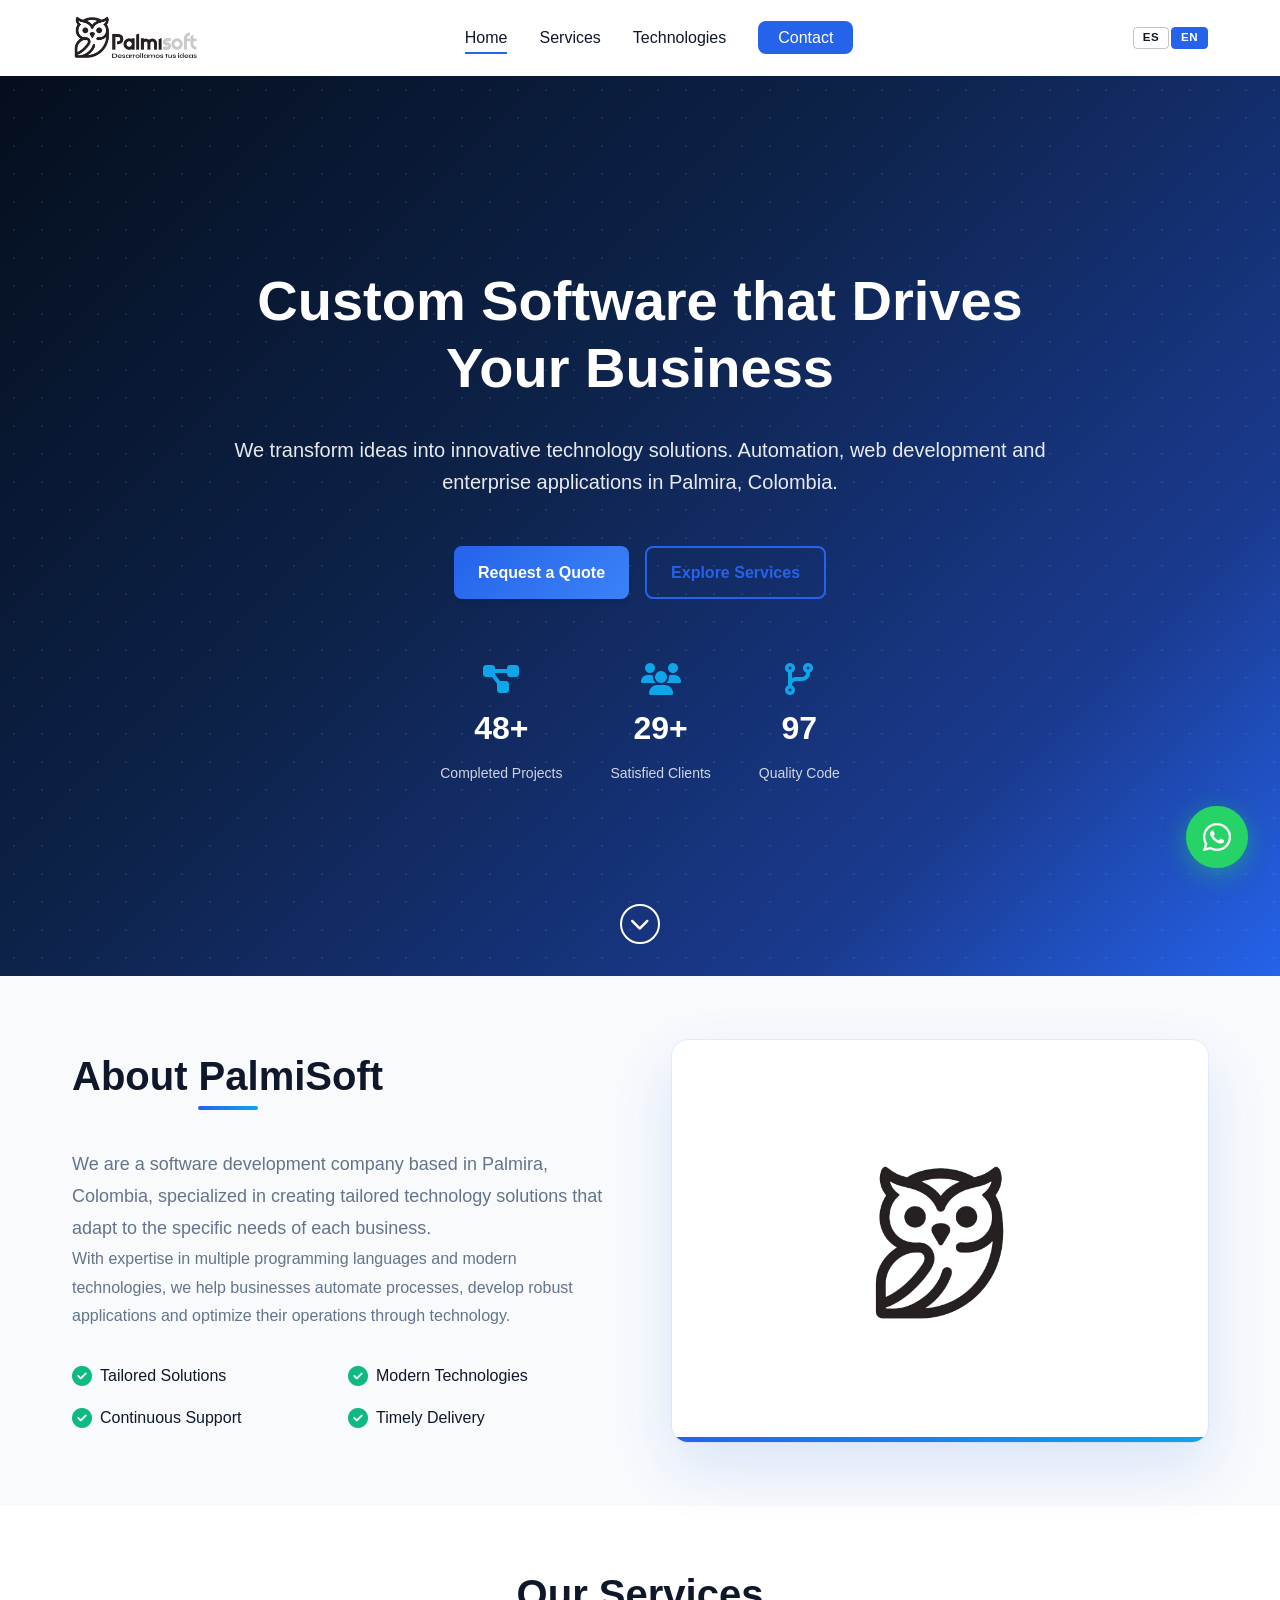
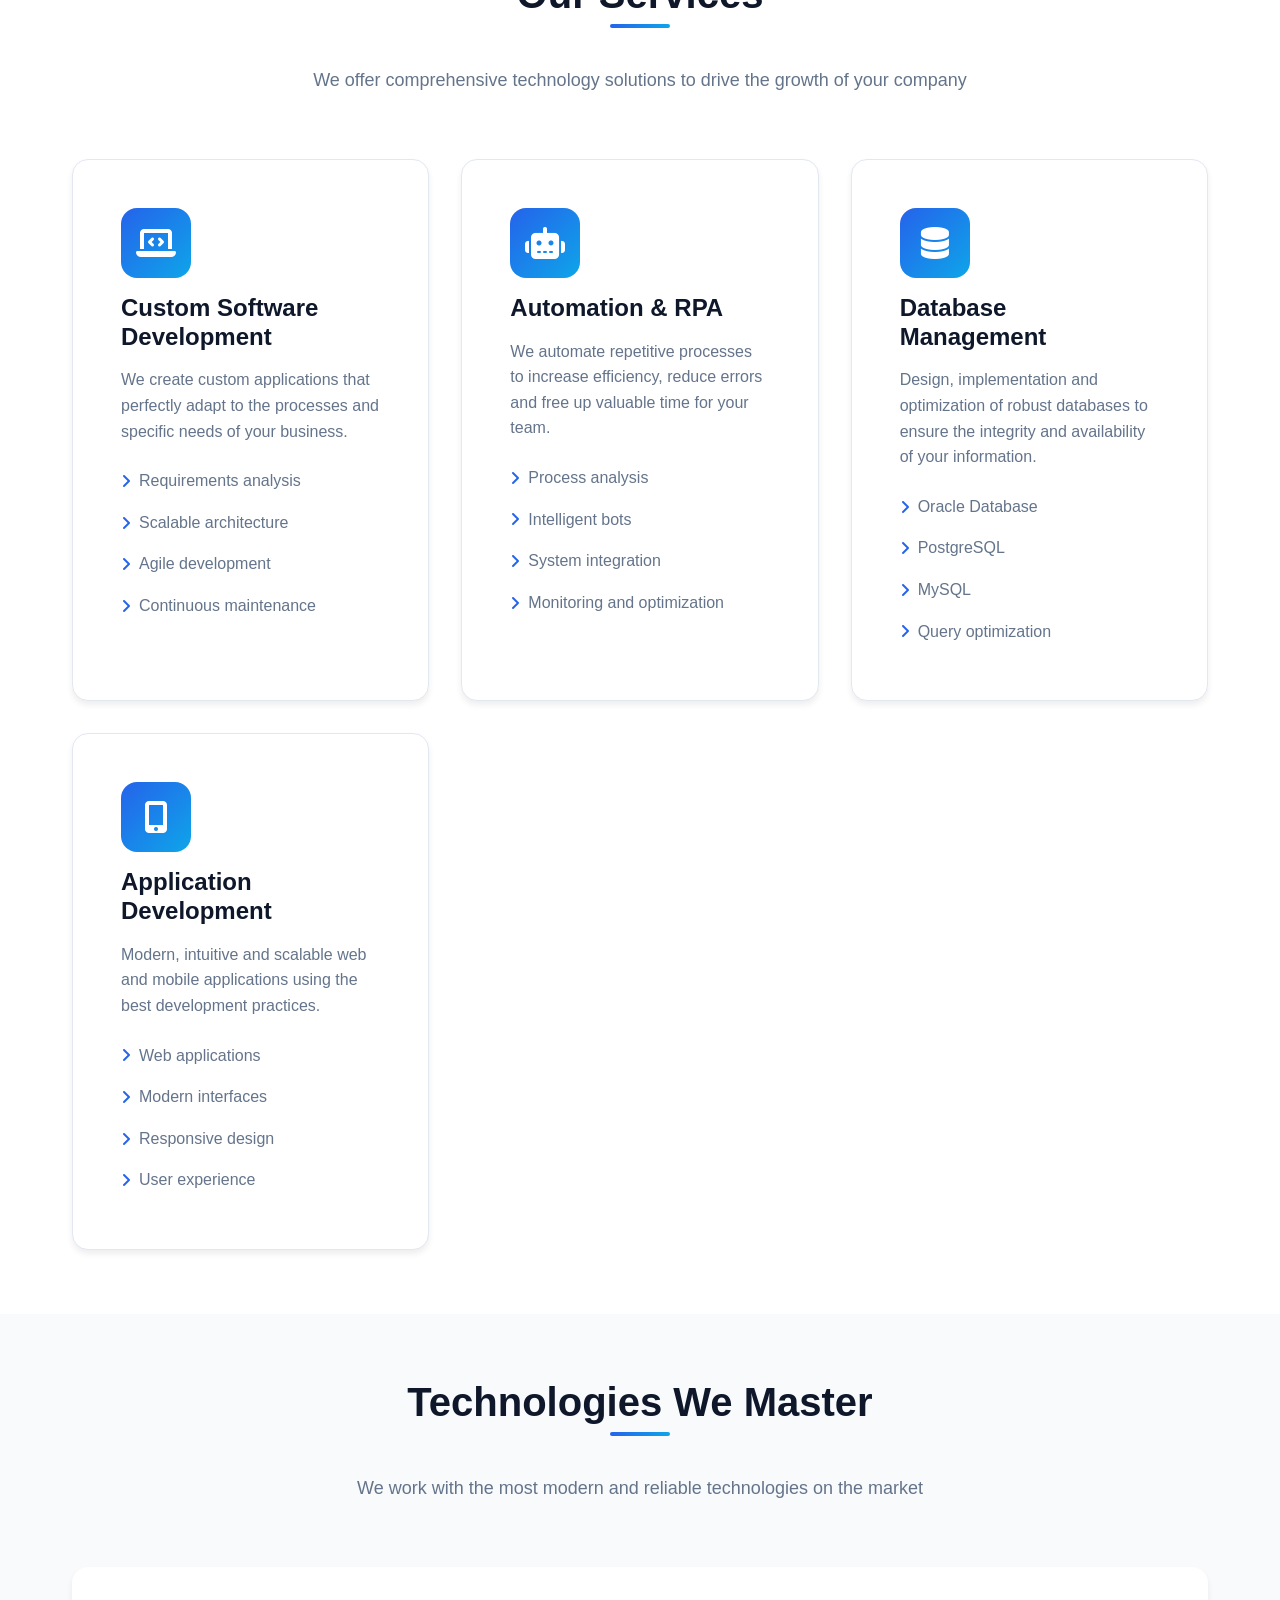
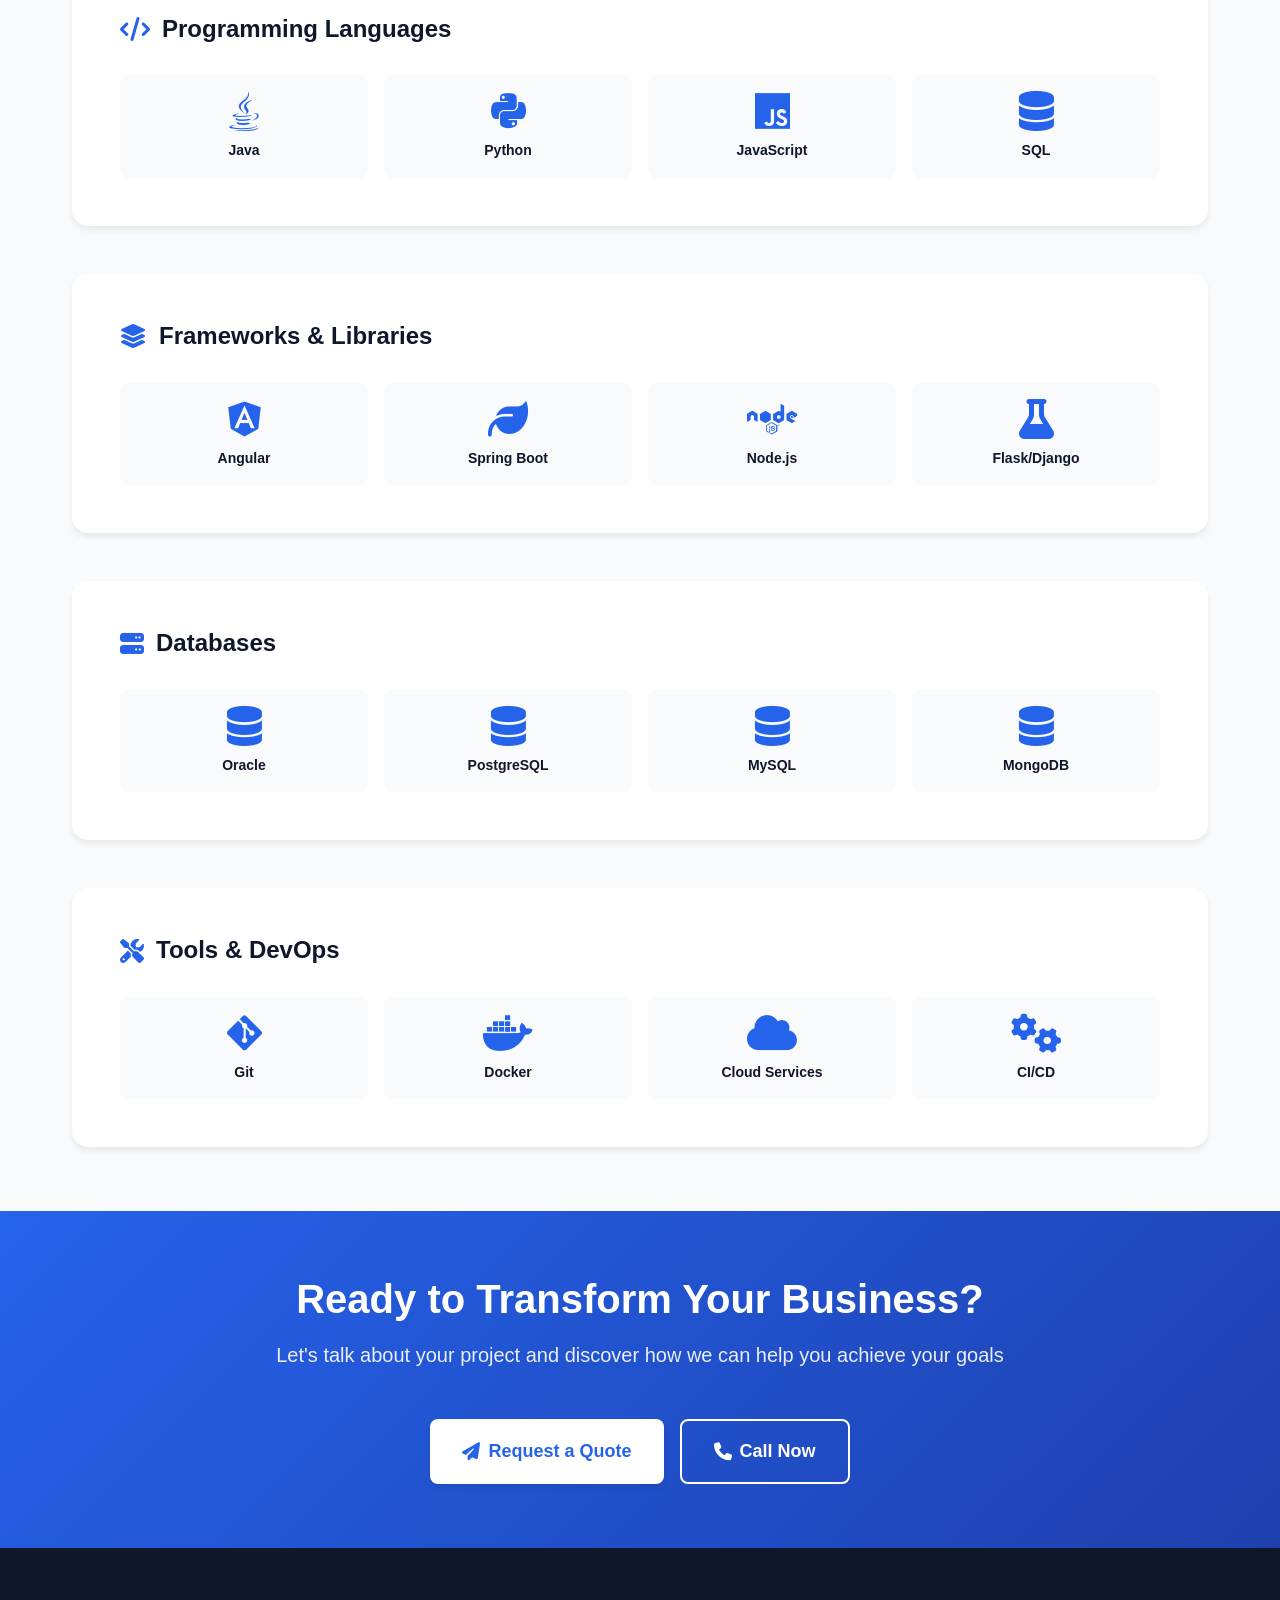
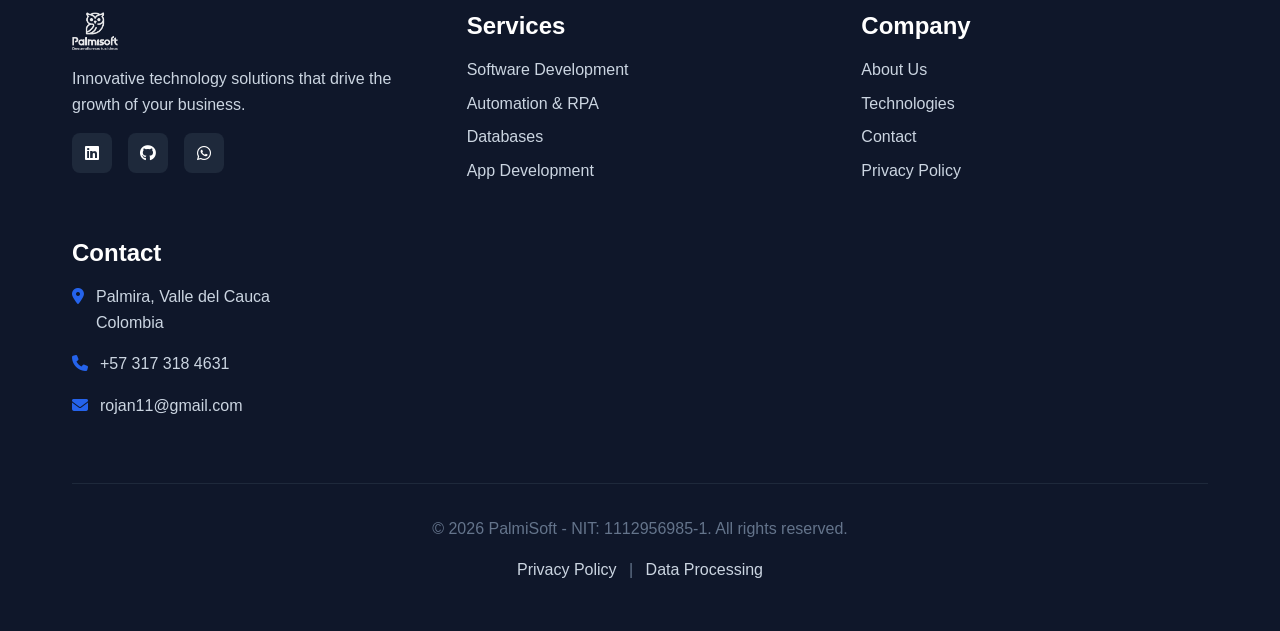
==== commit b6f1541a: "- i18n" ====
--- a/index.html
+++ b/index.html
@@ -106,11 +106,7 @@
           "name": "PalmiSoft",
           "description": "Software a la medida que impulsa tu negocio",
           "publisher": { "@id": "https://palmisoft.com.co/#business" },
-          "inLanguage": "es-CO",
-          "potentialAction": {
-            "@type": "ContactAction",
-            "target": "https://palmisoft.com.co/contacto.html"
-          }
+          "inLanguage": "es-CO"
         },
         {
           "@type": "WebPage",
@@ -159,11 +155,15 @@
                         <span></span>
                     </button>
                     <ul class="nav-menu">
-                        <li><a href="#inicio" class="nav-link active">Inicio</a></li>
-                        <li><a href="#servicios" class="nav-link">Servicios</a></li>
-                        <li><a href="#tecnologias" class="nav-link">Tecnologías</a></li>
-                        <li><a href="contacto.html" class="nav-link btn-contact">Contacto</a></li>
-                    </ul>
+                        <li><a href="#inicio" class="nav-link active" data-i18n="nav.home">Inicio</a></li>
+                        <li><a href="#servicios" class="nav-link" data-i18n="nav.services">Servicios</a></li>
+                        <li><a href="#tecnologias" class="nav-link" data-i18n="nav.technologies">Tecnologías</a></li>
+                        <li><a href="contacto.html" class="nav-link btn-contact" data-i18n="nav.contact">Contacto</a></li>
+                    </ul>
+                    <div class="lang-switcher">
+                        <button class="lang-btn active" data-lang="es" aria-pressed="true">ES</button>
+                        <button class="lang-btn" data-lang="en" aria-pressed="false">EN</button>
+                    </div>
                 </div>
             </div>
         </nav>
@@ -174,27 +174,27 @@
         <div class="hero-overlay"></div>
         <div class="container">
             <div class="hero-content">
-                <h1 class="hero-title">Software a la medida que impulsa tu negocio</h1>
-                <p class="hero-subtitle">Transformamos ideas en soluciones tecnológicas innovadoras. Automatización, desarrollo web y aplicaciones empresariales en Palmira, Colombia.</p>
+                <h1 class="hero-title" data-i18n="hero.title">Software a la medida que impulsa tu negocio</h1>
+                <p class="hero-subtitle" data-i18n="hero.subtitle">Transformamos ideas en soluciones tecnológicas innovadoras. Automatización, desarrollo web y aplicaciones empresariales en Palmira, Colombia.</p>
                 <div class="hero-cta">
-                    <a href="contacto.html" class="btn btn-primary">Solicitar cotización</a>
-                    <a href="#servicios" class="btn btn-secondary">Conocer servicios</a>
+                    <a href="contacto.html" class="btn btn-primary" data-i18n="hero.cta.quote">Solicitar cotización</a>
+                    <a href="#servicios" class="btn btn-secondary" data-i18n="hero.cta.services">Conocer servicios</a>
                 </div>
                 <div class="hero-stats">
                     <div class="stat-item">
                         <i class="fas fa-project-diagram"></i>
                         <span class="stat-number">50+</span>
-                        <span class="stat-label">Proyectos completados</span>
+                        <span class="stat-label" data-i18n="hero.stat.projects">Proyectos completados</span>
                     </div>
                     <div class="stat-item">
                         <i class="fas fa-users"></i>
                         <span class="stat-number">30+</span>
-                        <span class="stat-label">Clientes satisfechos</span>
+                        <span class="stat-label" data-i18n="hero.stat.clients">Clientes satisfechos</span>
                     </div>
                     <div class="stat-item">
                         <i class="fas fa-code-branch"></i>
                         <span class="stat-number">100%</span>
-                        <span class="stat-label">Código de calidad</span>
+                        <span class="stat-label" data-i18n="hero.stat.quality">Código de calidad</span>
                     </div>
                 </div>
             </div>
@@ -211,25 +211,25 @@
         <div class="container">
             <div class="about-content">
                 <div class="about-text">
-                    <h2 class="section-title">Sobre PalmiSoft</h2>
-                    <p class="section-description">Somos una empresa de desarrollo de software ubicada en Palmira, Colombia, especializada en crear soluciones tecnológicas personalizadas que se adaptan a las necesidades específicas de cada negocio.</p>
-                    <p>Con experiencia en múltiples lenguajes de programación y tecnologías modernas, ayudamos a empresas a automatizar procesos, desarrollar aplicaciones robustas y optimizar sus operaciones mediante la tecnología.</p>
+                    <h2 class="section-title" data-i18n="about.title">Sobre PalmiSoft</h2>
+                    <p class="section-description" data-i18n="about.p1">Somos una empresa de desarrollo de software ubicada en Palmira, Colombia, especializada en crear soluciones tecnológicas personalizadas que se adaptan a las necesidades específicas de cada negocio.</p>
+                    <p data-i18n="about.p2">Con experiencia en múltiples lenguajes de programación y tecnologías modernas, ayudamos a empresas a automatizar procesos, desarrollar aplicaciones robustas y optimizar sus operaciones mediante la tecnología.</p>
                     <div class="about-features">
                         <div class="feature-item">
                             <i class="fas fa-check-circle"></i>
-                            <span>Soluciones personalizadas</span>
+                            <span data-i18n="about.f1">Soluciones personalizadas</span>
                         </div>
                         <div class="feature-item">
                             <i class="fas fa-check-circle"></i>
-                            <span>Tecnologías modernas</span>
+                            <span data-i18n="about.f2">Tecnologías modernas</span>
                         </div>
                         <div class="feature-item">
                             <i class="fas fa-check-circle"></i>
-                            <span>Soporte continuo</span>
+                            <span data-i18n="about.f3">Soporte continuo</span>
                         </div>
                         <div class="feature-item">
                             <i class="fas fa-check-circle"></i>
-                            <span>Entrega oportuna</span>
+                            <span data-i18n="about.f4">Entrega oportuna</span>
                         </div>
                     </div>
                 </div>
@@ -246,21 +246,21 @@
     <section id="servicios" class="services">
         <div class="container">
             <div class="section-header">
-                <h2 class="section-title">Nuestros Servicios</h2>
-                <p class="section-description">Ofrecemos soluciones tecnológicas integrales para impulsar el crecimiento de tu empresa</p>
+                <h2 class="section-title" data-i18n="services.title">Nuestros Servicios</h2>
+                <p class="section-description" data-i18n="services.desc">Ofrecemos soluciones tecnológicas integrales para impulsar el crecimiento de tu empresa</p>
             </div>
             <div class="services-grid">
                 <div class="service-card">
                     <div class="service-icon">
                         <i class="fas fa-laptop-code"></i>
                     </div>
-                    <h3 class="service-title">Desarrollo de Software a la Medida</h3>
-                    <p class="service-description">Creamos aplicaciones personalizadas que se adaptan perfectamente a los procesos y necesidades específicas de tu negocio.</p>
+                    <h3 class="service-title" data-i18n="services.s1.title">Desarrollo de Software a la Medida</h3>
+                    <p class="service-description" data-i18n="services.s1.desc">Creamos aplicaciones personalizadas que se adaptan perfectamente a los procesos y necesidades específicas de tu negocio.</p>
                     <ul class="service-features">
-                        <li><i class="fas fa-angle-right"></i> Análisis de requerimientos</li>
-                        <li><i class="fas fa-angle-right"></i> Arquitectura escalable</li>
-                        <li><i class="fas fa-angle-right"></i> Desarrollo ágil</li>
-                        <li><i class="fas fa-angle-right"></i> Mantenimiento continuo</li>
+                        <li><i class="fas fa-angle-right"></i> <span data-i18n="services.s1.f1">Análisis de requerimientos</span></li>
+                        <li><i class="fas fa-angle-right"></i> <span data-i18n="services.s1.f2">Arquitectura escalable</span></li>
+                        <li><i class="fas fa-angle-right"></i> <span data-i18n="services.s1.f3">Desarrollo ágil</span></li>
+                        <li><i class="fas fa-angle-right"></i> <span data-i18n="services.s1.f4">Mantenimiento continuo</span></li>
                     </ul>
                 </div>
 
@@ -268,13 +268,13 @@
                     <div class="service-icon">
                         <i class="fas fa-robot"></i>
                     </div>
-                    <h3 class="service-title">Automatización y RPA</h3>
-                    <p class="service-description">Automatizamos procesos repetitivos para aumentar la eficiencia, reducir errores y liberar tiempo valioso de tu equipo.</p>
+                    <h3 class="service-title" data-i18n="services.s2.title">Automatización y RPA</h3>
+                    <p class="service-description" data-i18n="services.s2.desc">Automatizamos procesos repetitivos para aumentar la eficiencia, reducir errores y liberar tiempo valioso de tu equipo.</p>
                     <ul class="service-features">
-                        <li><i class="fas fa-angle-right"></i> Análisis de procesos</li>
-                        <li><i class="fas fa-angle-right"></i> Bots inteligentes</li>
-                        <li><i class="fas fa-angle-right"></i> Integración de sistemas</li>
-                        <li><i class="fas fa-angle-right"></i> Monitoreo y optimización</li>
+                        <li><i class="fas fa-angle-right"></i> <span data-i18n="services.s2.f1">Análisis de procesos</span></li>
+                        <li><i class="fas fa-angle-right"></i> <span data-i18n="services.s2.f2">Bots inteligentes</span></li>
+                        <li><i class="fas fa-angle-right"></i> <span data-i18n="services.s2.f3">Integración de sistemas</span></li>
+                        <li><i class="fas fa-angle-right"></i> <span data-i18n="services.s2.f4">Monitoreo y optimización</span></li>
                     </ul>
                 </div>
 
@@ -282,13 +282,13 @@
                     <div class="service-icon">
                         <i class="fas fa-database"></i>
                     </div>
-                    <h3 class="service-title">Gestión de Bases de Datos</h3>
-                    <p class="service-description">Diseño, implementación y optimización de bases de datos robustas para garantizar la integridad y disponibilidad de tu información.</p>
+                    <h3 class="service-title" data-i18n="services.s3.title">Gestión de Bases de Datos</h3>
+                    <p class="service-description" data-i18n="services.s3.desc">Diseño, implementación y optimización de bases de datos robustas para garantizar la integridad y disponibilidad de tu información.</p>
                     <ul class="service-features">
-                        <li><i class="fas fa-angle-right"></i> Oracle Database</li>
-                        <li><i class="fas fa-angle-right"></i> PostgreSQL</li>
-                        <li><i class="fas fa-angle-right"></i> MySQL</li>
-                        <li><i class="fas fa-angle-right"></i> Optimización de queries</li>
+                        <li><i class="fas fa-angle-right"></i> <span data-i18n="services.s3.f1">Oracle Database</span></li>
+                        <li><i class="fas fa-angle-right"></i> <span data-i18n="services.s3.f2">PostgreSQL</span></li>
+                        <li><i class="fas fa-angle-right"></i> <span data-i18n="services.s3.f3">MySQL</span></li>
+                        <li><i class="fas fa-angle-right"></i> <span data-i18n="services.s3.f4">Optimización de queries</span></li>
                     </ul>
                 </div>
 
@@ -296,13 +296,13 @@
                     <div class="service-icon">
                         <i class="fas fa-mobile-alt"></i>
                     </div>
-                    <h3 class="service-title">Desarrollo de Aplicaciones</h3>
-                    <p class="service-description">Aplicaciones web y móviles modernas, intuitivas y escalables con las mejores prácticas de desarrollo.</p>
+                    <h3 class="service-title" data-i18n="services.s4.title">Desarrollo de Aplicaciones</h3>
+                    <p class="service-description" data-i18n="services.s4.desc">Aplicaciones web y móviles modernas, intuitivas y escalables con las mejores prácticas de desarrollo.</p>
                     <ul class="service-features">
-                        <li><i class="fas fa-angle-right"></i> Aplicaciones web</li>
-                        <li><i class="fas fa-angle-right"></i> Interfaces modernas</li>
-                        <li><i class="fas fa-angle-right"></i> Diseño responsive</li>
-                        <li><i class="fas fa-angle-right"></i> Experiencia de usuario</li>
+                        <li><i class="fas fa-angle-right"></i> <span data-i18n="services.s4.f1">Aplicaciones web</span></li>
+                        <li><i class="fas fa-angle-right"></i> <span data-i18n="services.s4.f2">Interfaces modernas</span></li>
+                        <li><i class="fas fa-angle-right"></i> <span data-i18n="services.s4.f3">Diseño responsive</span></li>
+                        <li><i class="fas fa-angle-right"></i> <span data-i18n="services.s4.f4">Experiencia de usuario</span></li>
                     </ul>
                 </div>
             </div>
@@ -313,13 +313,13 @@
     <section id="tecnologias" class="technologies">
         <div class="container">
             <div class="section-header">
-                <h2 class="section-title">Tecnologías que Dominamos</h2>
-                <p class="section-description">Trabajamos con las tecnologías más modernas y confiables del mercado</p>
+                <h2 class="section-title" data-i18n="tech.title">Tecnologías que Dominamos</h2>
+                <p class="section-description" data-i18n="tech.desc">Trabajamos con las tecnologías más modernas y confiables del mercado</p>
             </div>
             <div class="tech-categories">
                 <div class="tech-category">
                     <h3 class="tech-category-title">
-                        <i class="fas fa-code"></i> Lenguajes de Programación
+                        <i class="fas fa-code"></i> <span data-i18n="tech.cat1">Lenguajes de Programación</span>
                     </h3>
                     <div class="tech-grid">
                         <div class="tech-item">
@@ -343,7 +343,7 @@
 
                 <div class="tech-category">
                     <h3 class="tech-category-title">
-                        <i class="fas fa-layer-group"></i> Frameworks y Librerías
+                        <i class="fas fa-layer-group"></i> <span data-i18n="tech.cat2">Frameworks y Librerías</span>
                     </h3>
                     <div class="tech-grid">
                         <div class="tech-item">
@@ -367,7 +367,7 @@
 
                 <div class="tech-category">
                     <h3 class="tech-category-title">
-                        <i class="fas fa-server"></i> Bases de Datos
+                        <i class="fas fa-server"></i> <span data-i18n="tech.cat3">Bases de Datos</span>
                     </h3>
                     <div class="tech-grid">
                         <div class="tech-item">
@@ -391,7 +391,7 @@
 
                 <div class="tech-category">
                     <h3 class="tech-category-title">
-                        <i class="fas fa-tools"></i> Herramientas y DevOps
+                        <i class="fas fa-tools"></i> <span data-i18n="tech.cat4">Herramientas y DevOps</span>
                     </h3>
                     <div class="tech-grid">
                         <div class="tech-item">
@@ -420,14 +420,14 @@
     <section class="cta-section">
         <div class="container">
             <div class="cta-content">
-                <h2 class="cta-title">¿Listo para transformar tu negocio?</h2>
-                <p class="cta-description">Conversemos sobre tu proyecto y descubre cómo podemos ayudarte a alcanzar tus objetivos</p>
+                <h2 class="cta-title" data-i18n="cta.title">¿Listo para transformar tu negocio?</h2>
+                <p class="cta-description" data-i18n="cta.desc">Conversemos sobre tu proyecto y descubre cómo podemos ayudarte a alcanzar tus objetivos</p>
                 <div class="cta-buttons">
                     <a href="contacto.html" class="btn btn-primary btn-lg">
-                        <i class="fas fa-paper-plane"></i> Solicitar cotización
+                        <i class="fas fa-paper-plane"></i> <span data-i18n="cta.quote">Solicitar cotización</span>
                     </a>
                     <a href="tel:+573173184631" class="btn btn-secondary btn-lg">
-                        <i class="fas fa-phone"></i> Llamar ahora
+                        <i class="fas fa-phone"></i> <span data-i18n="cta.call">Llamar ahora</span>
                     </a>
                 </div>
             </div>
@@ -442,7 +442,7 @@
                     <h3 class="footer-title">
                         <img src="img/Logo3.png" alt="PalmiSoft" class="footer-logo-img">
                     </h3>
-                    <p class="footer-description">Soluciones tecnológicas innovadoras que impulsan el crecimiento de tu negocio.</p>
+                    <p class="footer-description" data-i18n="footer.desc">Soluciones tecnológicas innovadoras que impulsan el crecimiento de tu negocio.</p>
                     <div class="social-links">
                         <a href="#" class="social-link" aria-label="LinkedIn"><i class="fab fa-linkedin"></i></a>
                         <a href="#" class="social-link" aria-label="GitHub"><i class="fab fa-github"></i></a>
@@ -451,27 +451,27 @@
                 </div>
 
                 <div class="footer-section">
-                    <h4 class="footer-subtitle">Servicios</h4>
+                    <h4 class="footer-subtitle" data-i18n="footer.services">Servicios</h4>
                     <ul class="footer-links">
-                        <li><a href="#servicios">Desarrollo de Software</a></li>
-                        <li><a href="#servicios">Automatización y RPA</a></li>
-                        <li><a href="#servicios">Bases de Datos</a></li>
-                        <li><a href="#servicios">Desarrollo de Aplicaciones</a></li>
+                        <li><a href="#servicios" data-i18n="footer.links.s1">Desarrollo de Software</a></li>
+                        <li><a href="#servicios" data-i18n="footer.links.s2">Automatización y RPA</a></li>
+                        <li><a href="#servicios" data-i18n="footer.links.s3">Bases de Datos</a></li>
+                        <li><a href="#servicios" data-i18n="footer.links.s4">Desarrollo de Aplicaciones</a></li>
                     </ul>
                 </div>
 
                 <div class="footer-section">
-                    <h4 class="footer-subtitle">Empresa</h4>
+                    <h4 class="footer-subtitle" data-i18n="footer.company">Empresa</h4>
                     <ul class="footer-links">
-                        <li><a href="#acerca">Sobre Nosotros</a></li>
-                        <li><a href="#tecnologias">Tecnologías</a></li>
-                        <li><a href="contacto.html">Contacto</a></li>
-                        <li><a href="privacidad.html">Política de Privacidad</a></li>
+                        <li><a href="#acerca" data-i18n="footer.links.about">Sobre Nosotros</a></li>
+                        <li><a href="#tecnologias" data-i18n="footer.links.tech">Tecnologías</a></li>
+                        <li><a href="contacto.html" data-i18n="footer.links.contact">Contacto</a></li>
+                        <li><a href="privacidad.html" data-i18n="footer.links.privacy">Política de Privacidad</a></li>
                     </ul>
                 </div>
 
                 <div class="footer-section">
-                    <h4 class="footer-subtitle">Contacto</h4>
+                    <h4 class="footer-subtitle" data-i18n="footer.contact">Contacto</h4>
                     <ul class="footer-contact">
                         <li>
                             <i class="fas fa-map-marker-alt"></i>
@@ -490,10 +490,10 @@
             </div>
 
             <div class="footer-bottom">
-                <p>&copy; 2026 PalmiSoft - NIT: 1112956985-1. Todos los derechos reservados.</p>
+                <p data-i18n="footer.rights">&copy; 2026 PalmiSoft - NIT: 1112956985-1. Todos los derechos reservados.</p>
                 <p class="footer-legal">
-                    <a href="privacidad.html">Política de Privacidad</a> | 
-                    <a href="privacidad.html">Tratamiento de Datos</a>
+                    <a href="privacidad.html" data-i18n="footer.legal.privacy">Política de Privacidad</a> | 
+                    <a href="privacidad.html" data-i18n="footer.legal.data">Tratamiento de Datos</a>
                 </p>
             </div>
         </div>
@@ -504,11 +504,13 @@
        class="whatsapp-btn"
        target="_blank"
        rel="noopener noreferrer"
+       data-i18n-aria="whatsapp.aria"
        aria-label="Contactar por WhatsApp">
         <i class="fab fa-whatsapp"></i>
-        <span class="whatsapp-tooltip">¡Chatea con nosotros!</span>
+        <span class="whatsapp-tooltip" data-i18n="whatsapp.tooltip">¡Chatea con nosotros!</span>
     </a>
 
+    <script src="js/i18n.js"></script>
     <script src="js/script.js"></script>
 </body>
 </html>
--- a/css/styles.css
+++ b/css/styles.css
@@ -1536,3 +1536,56 @@
         min-width: unset;
     }
 }
+
+/* ============= LANGUAGE SWITCHER ============= */
+.lang-switcher {
+    display: flex;
+    align-items: center;
+    gap: 2px;
+    margin-left: var(--spacing-sm);
+    flex-shrink: 0;
+}
+
+.lang-btn {
+    background: transparent;
+    border: 1.5px solid rgba(15, 23, 42, 0.25);
+    color: var(--dark);
+    font-size: 0.72rem;
+    font-weight: 600;
+    letter-spacing: 0.04em;
+    padding: 4px 9px;
+    border-radius: 4px;
+    cursor: pointer;
+    transition: all var(--transition-fast);
+    line-height: 1;
+}
+
+.lang-btn:hover {
+    background: rgba(37, 99, 235, 0.08);
+    color: var(--primary-color);
+    border-color: var(--primary-color);
+}
+
+.lang-btn.active {
+    background: var(--primary-color);
+    border-color: var(--primary-color);
+    color: var(--white);
+}
+
+/* Mobile: show switcher inline in the nav-wrapper */
+@media (max-width: 768px) {
+    .lang-switcher {
+        margin-left: var(--spacing-xs);
+        margin-right: 0;
+        order: 3; /* after logo and toggle */
+    }
+
+    .mobile-menu-toggle {
+        margin-left: auto; /* push toggle + lang-switcher to the right */
+        order: 2;
+    }
+
+    .nav-wrapper {
+        justify-content: flex-start;
+    }
+}
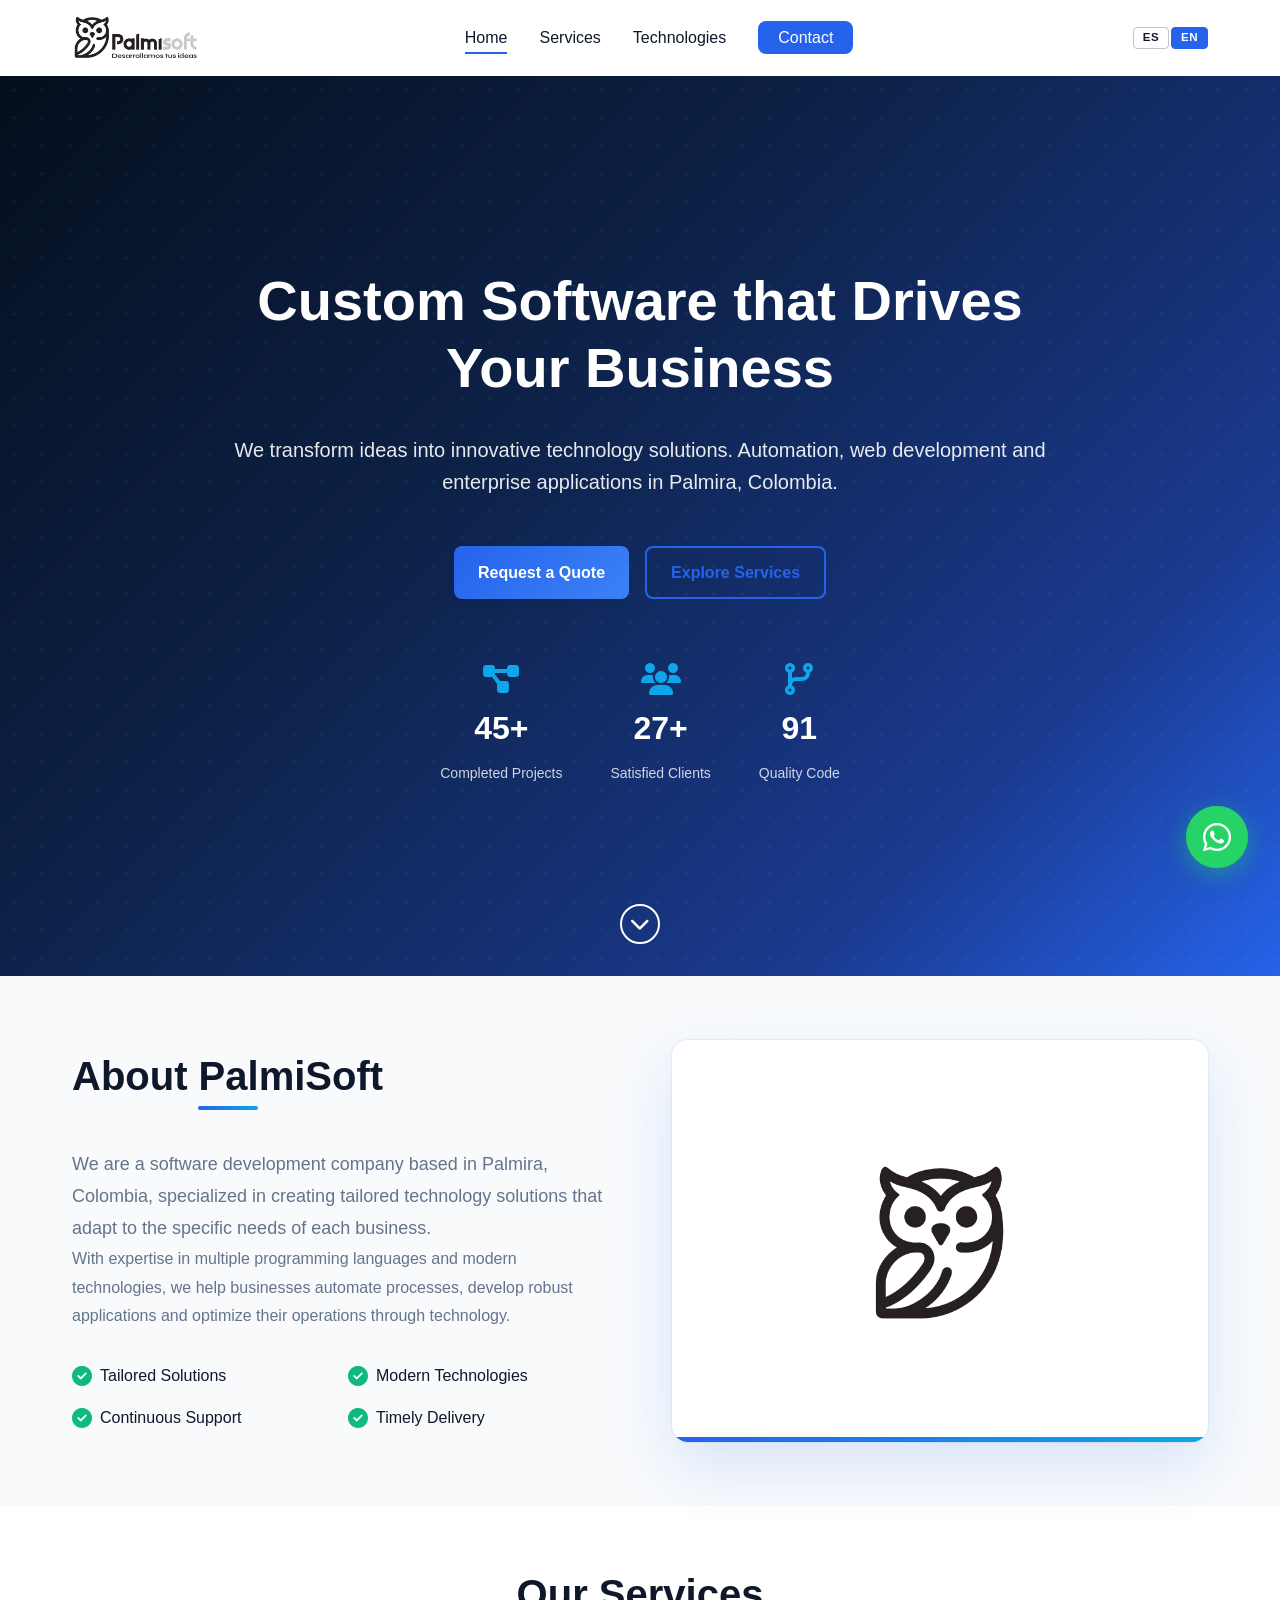
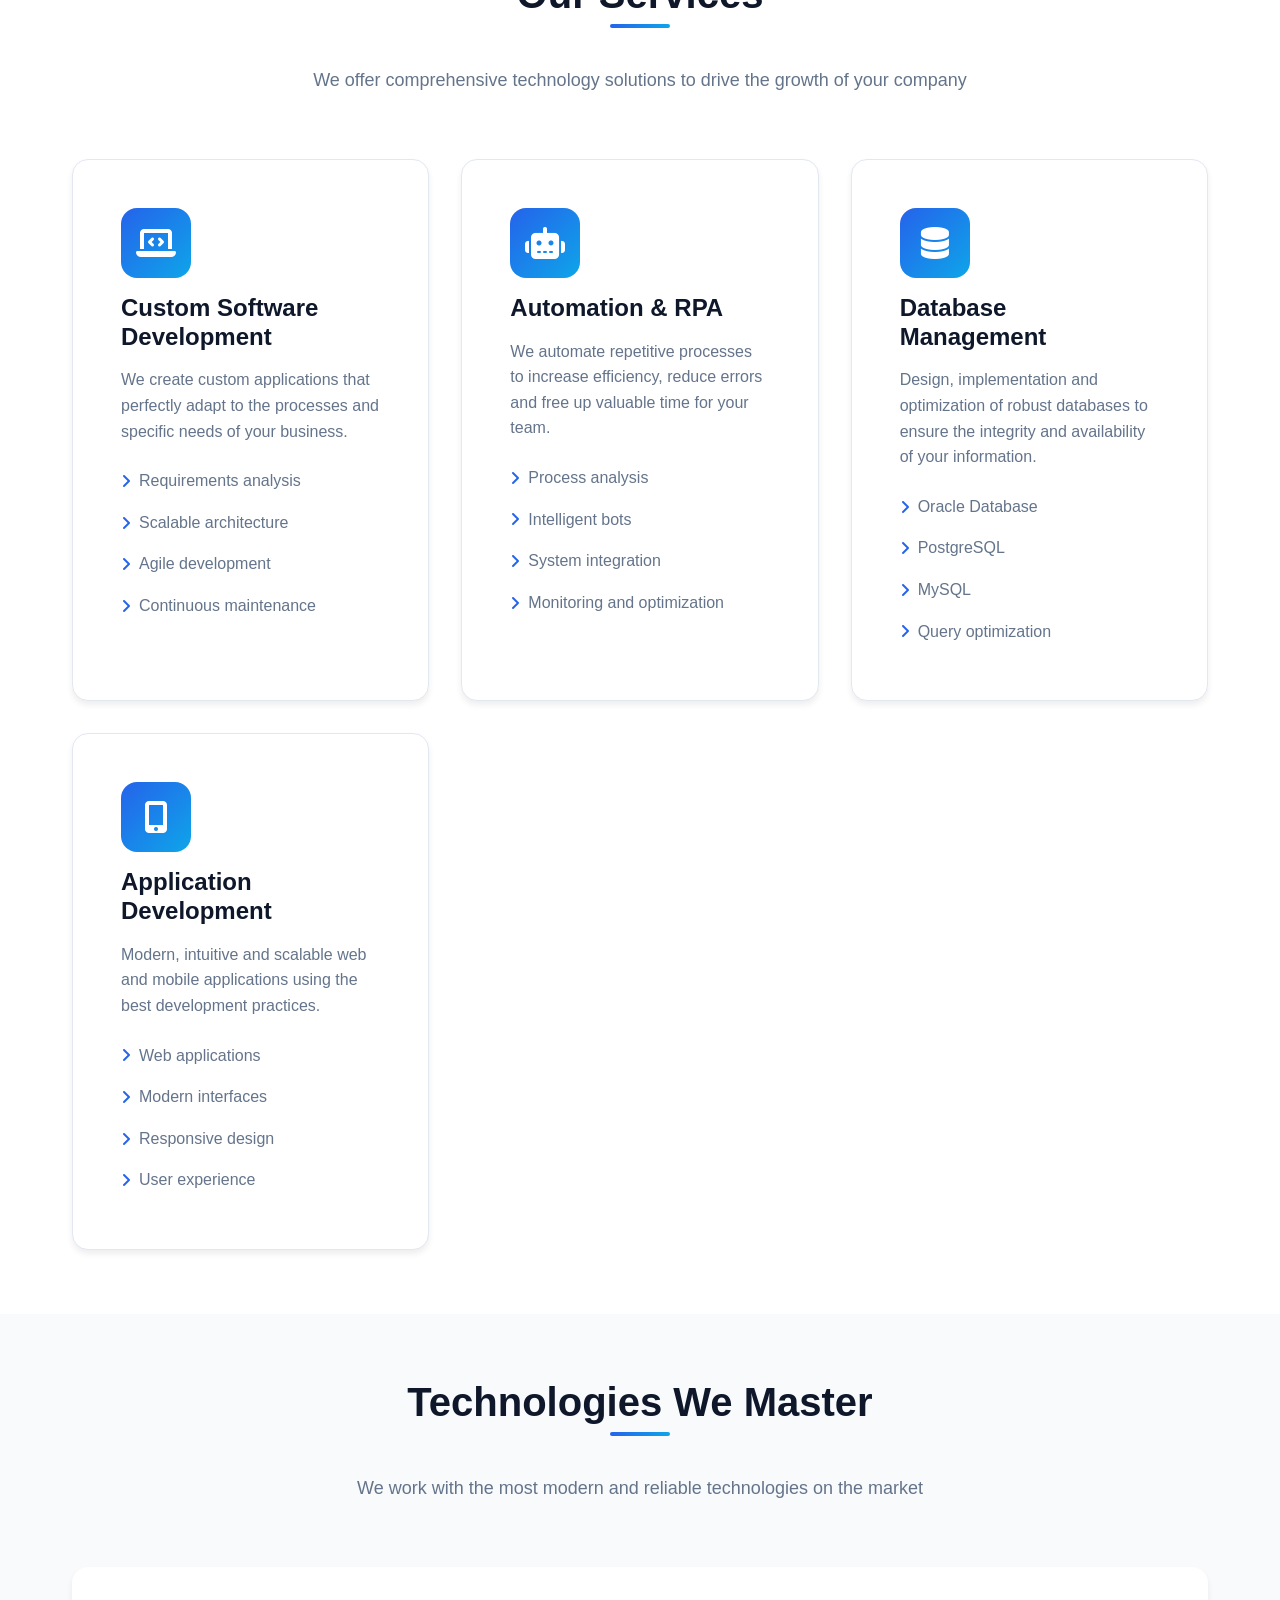
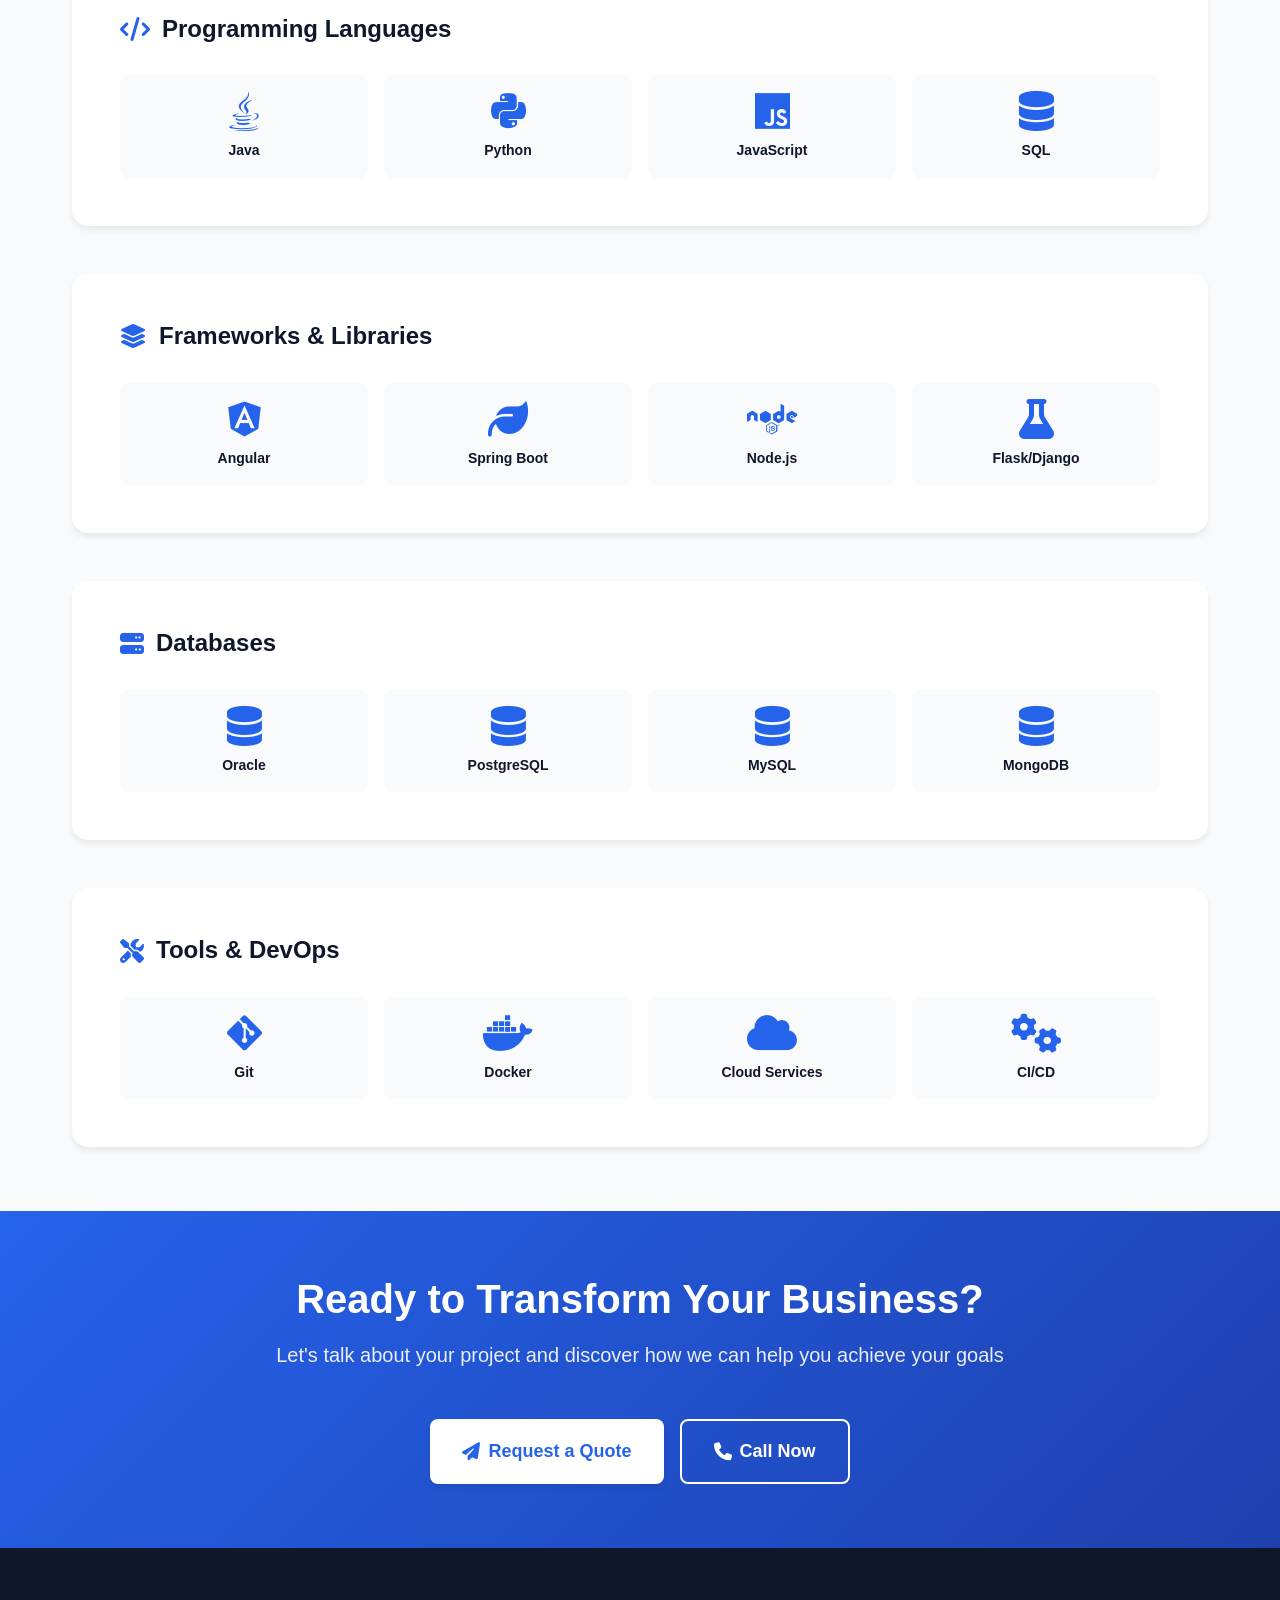
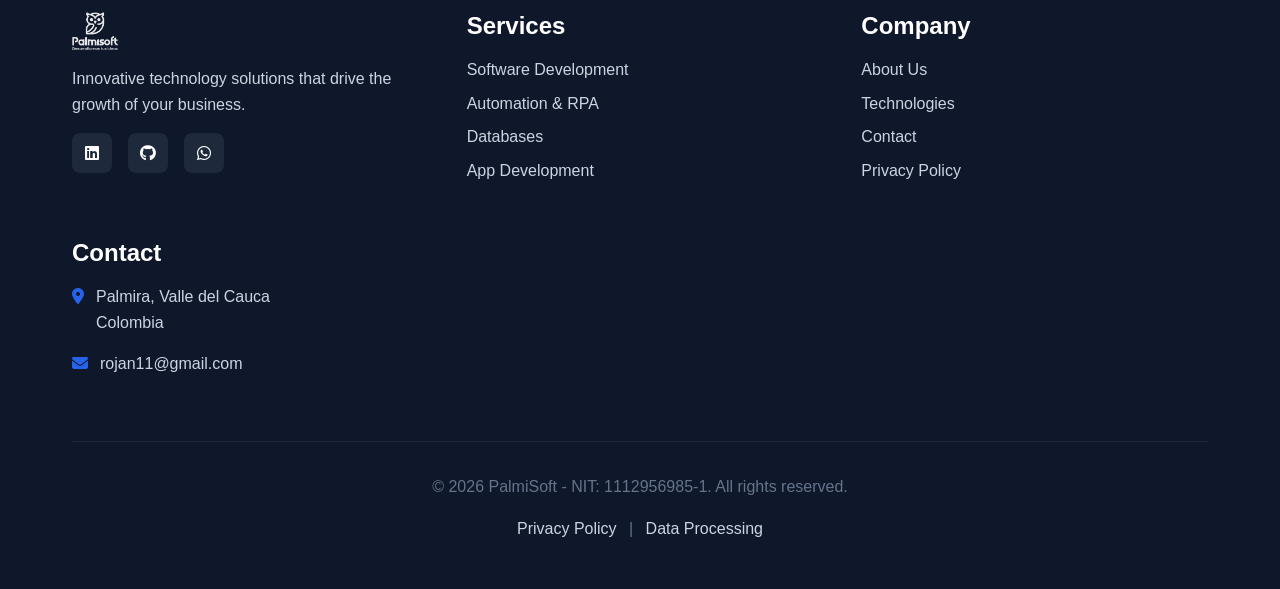
==== commit d8558b34: "- Se retiran datos por seguridad" ====
--- a/index.html
+++ b/index.html
@@ -478,10 +478,6 @@
                             <span>Palmira, Valle del Cauca<br>Colombia</span>
                         </li>
                         <li>
-                            <i class="fas fa-phone"></i>
-                            <a href="tel:+573173184631">+57 317 318 4631</a>
-                        </li>
-                        <li>
                             <i class="fas fa-envelope"></i>
                             <a href="mailto:rojan11@gmail.com">rojan11@gmail.com</a>
                         </li>
@@ -490,7 +486,7 @@
             </div>
 
             <div class="footer-bottom">
-                <p data-i18n="footer.rights">&copy; 2026 PalmiSoft - NIT: 1112956985-1. Todos los derechos reservados.</p>
+                <p data-i18n="footer.rights">&copy; 2026 PalmiSoft - Todos los derechos reservados.</p>
                 <p class="footer-legal">
                     <a href="privacidad.html" data-i18n="footer.legal.privacy">Política de Privacidad</a> | 
                     <a href="privacidad.html" data-i18n="footer.legal.data">Tratamiento de Datos</a>
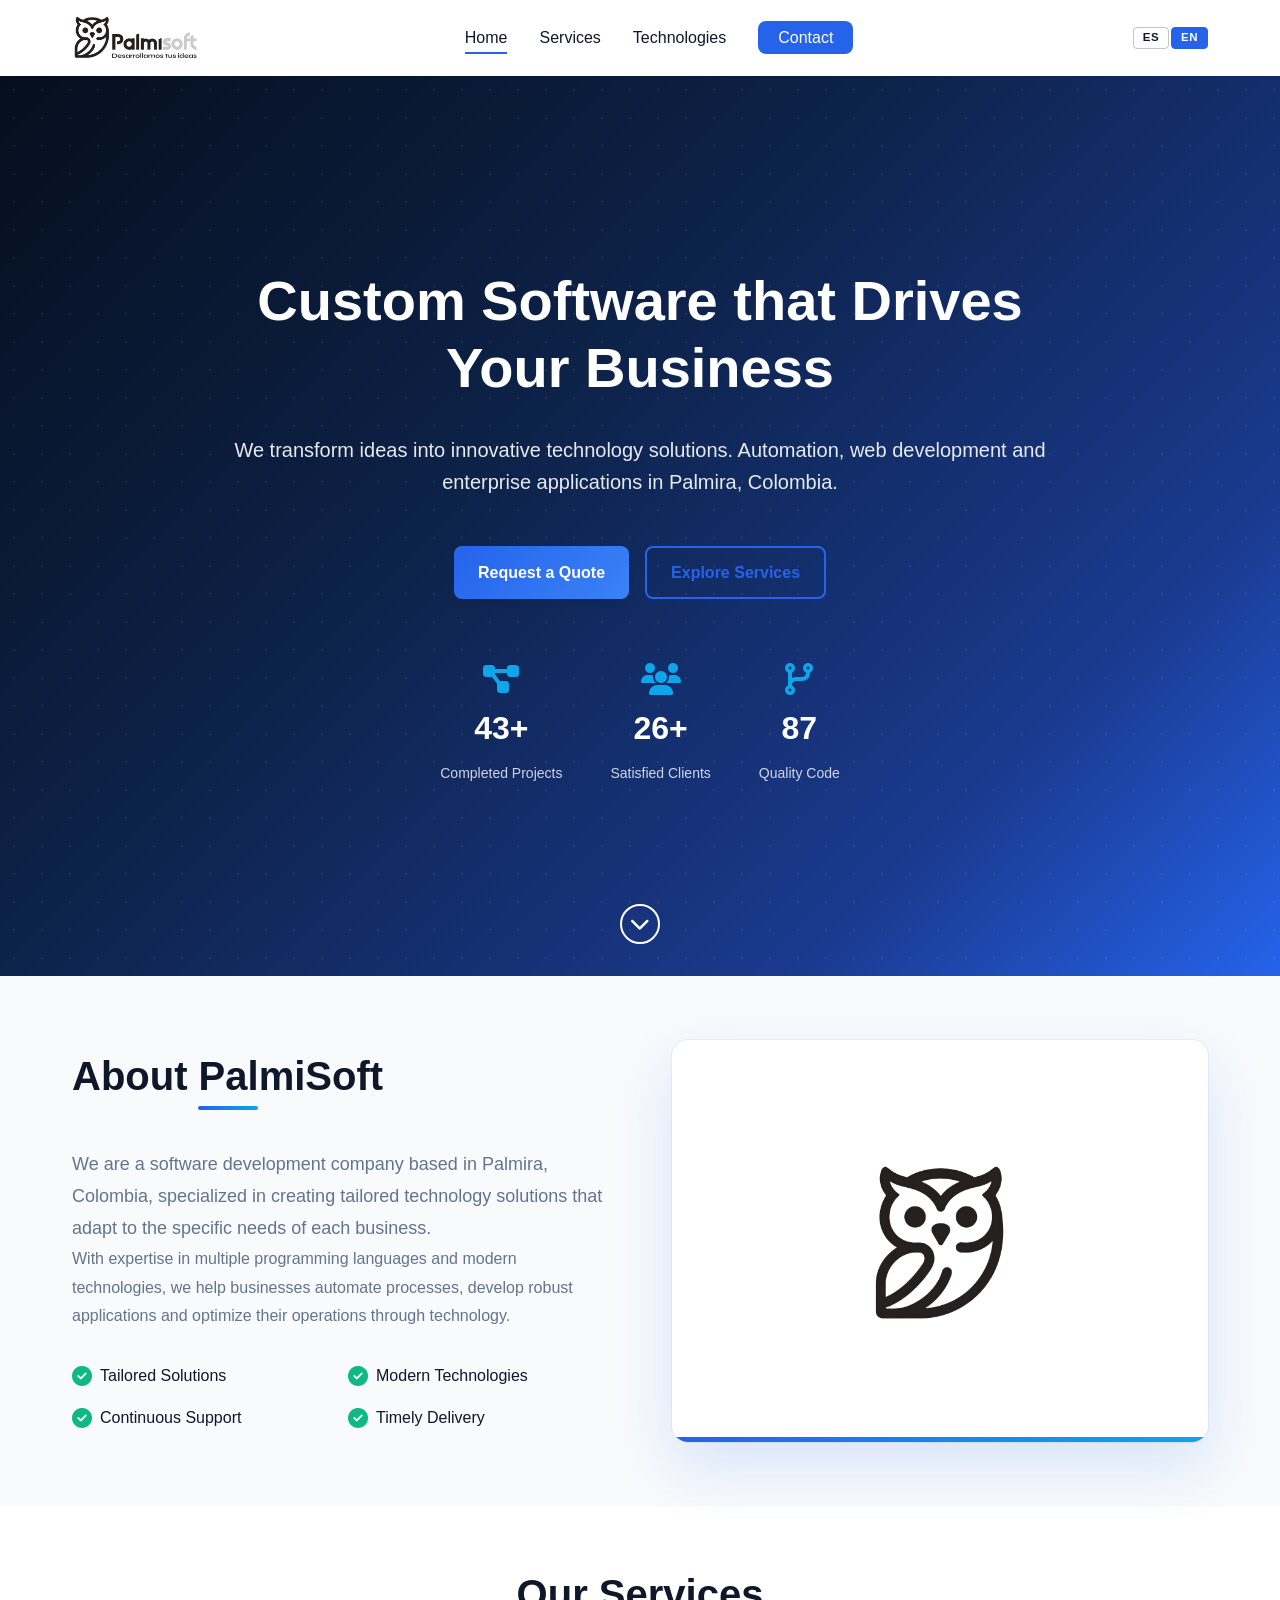
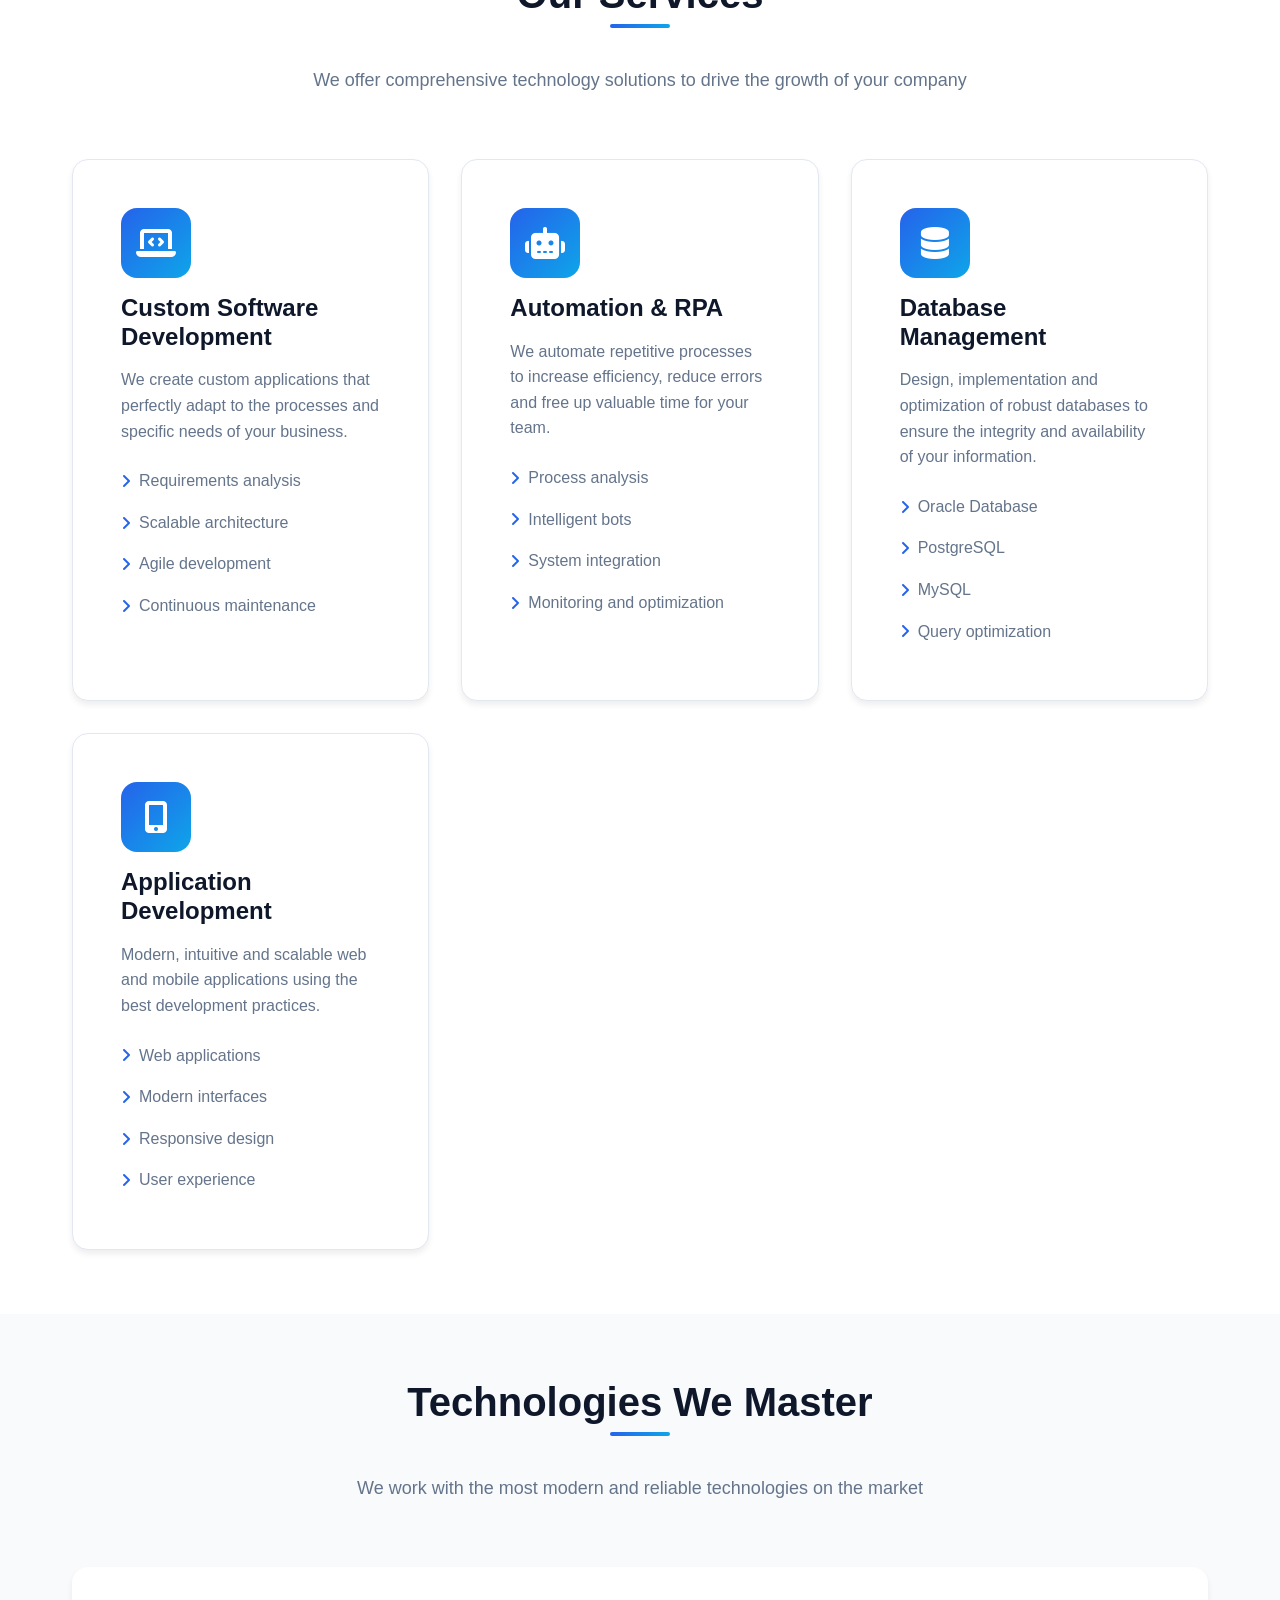
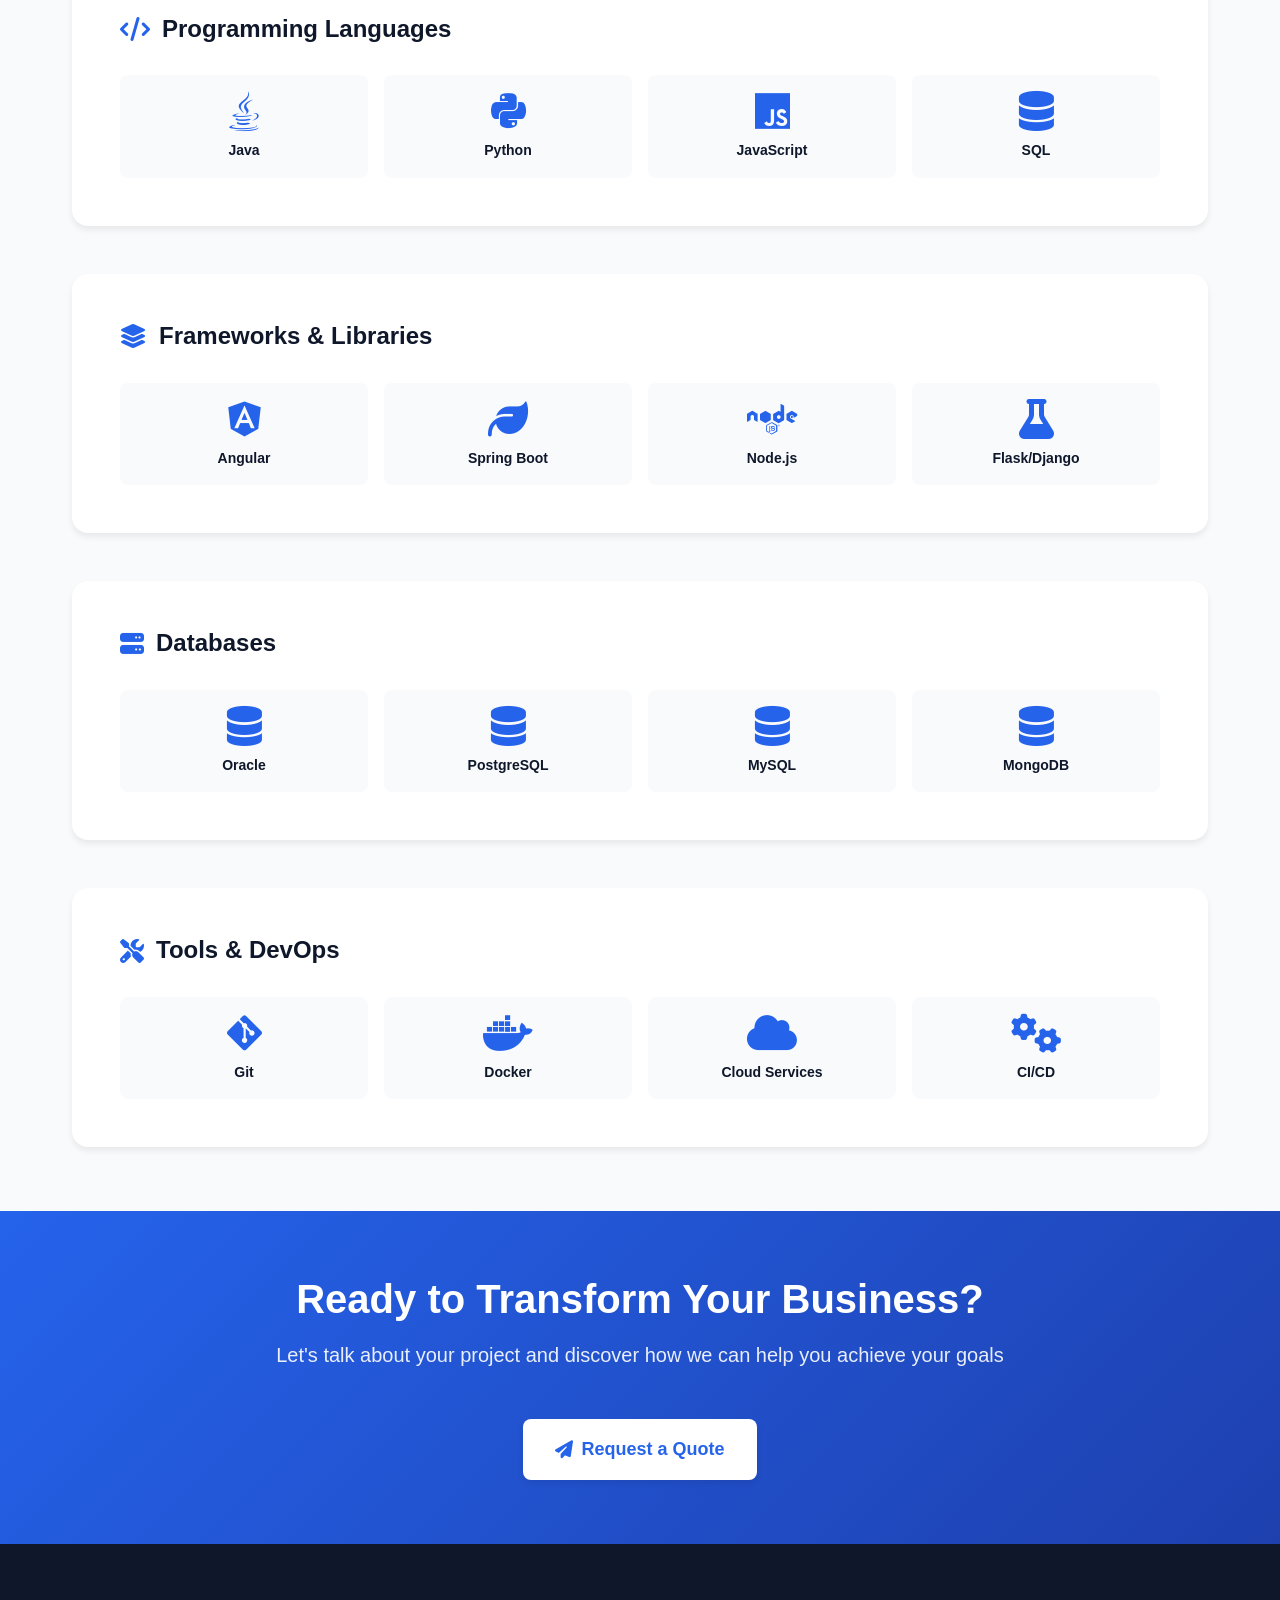
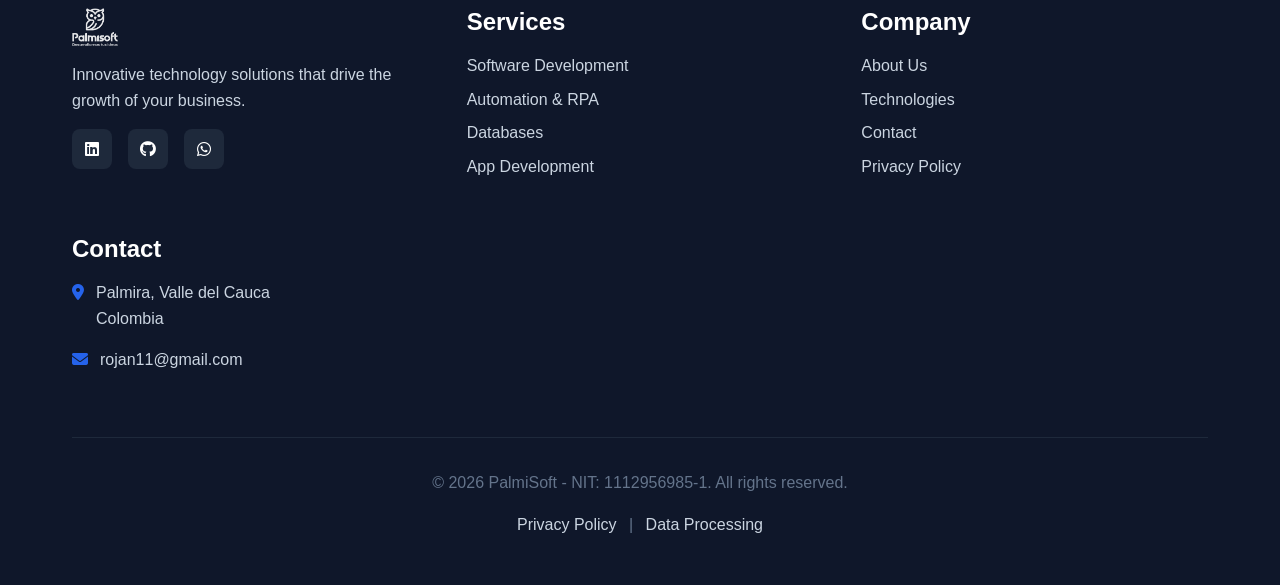
==== commit 56c010e6: "- Se retiran datos de contacto por seguridad" ====
--- a/index.html
+++ b/index.html
@@ -64,7 +64,6 @@
           "logo": "https://palmisoft.com.co/img/LogoPalmiSoft.png",
           "image": "https://palmisoft.com.co/img/LogoPalmiSoft.png",
           "description": "Empresa de desarrollo de software a la medida, automatización RPA y soluciones tecnológicas en Palmira, Colombia.",
-          "telephone": "+573173184631",
           "email": "rojan11@gmail.com",
           "address": {
             "@type": "PostalAddress",
@@ -92,7 +91,7 @@
             }
           ],
           "sameAs": [
-            "https://wa.me/573173184631"
+            "https://wa.me/573000000000"
           ],
           "priceRange": "$$",
           "currenciesAccepted": "COP",
@@ -426,9 +425,6 @@
                     <a href="contacto.html" class="btn btn-primary btn-lg">
                         <i class="fas fa-paper-plane"></i> <span data-i18n="cta.quote">Solicitar cotización</span>
                     </a>
-                    <a href="tel:+573173184631" class="btn btn-secondary btn-lg">
-                        <i class="fas fa-phone"></i> <span data-i18n="cta.call">Llamar ahora</span>
-                    </a>
                 </div>
             </div>
         </div>
@@ -495,7 +491,7 @@
         </div>
     </footer>
 
-    <!-- WhatsApp Floating Button -->
+    <!-- WhatsApp Floating Button 
     <a href="https://wa.me/573173184631?text=Hola%20PalmiSoft%2C%20me%20gustar%C3%ADa%20obtener%20m%C3%A1s%20informaci%C3%B3n%20sobre%20sus%20servicios."
        class="whatsapp-btn"
        target="_blank"
@@ -504,7 +500,7 @@
        aria-label="Contactar por WhatsApp">
         <i class="fab fa-whatsapp"></i>
         <span class="whatsapp-tooltip" data-i18n="whatsapp.tooltip">¡Chatea con nosotros!</span>
-    </a>
+    </a>-->
 
     <script src="js/i18n.js"></script>
     <script src="js/script.js"></script>
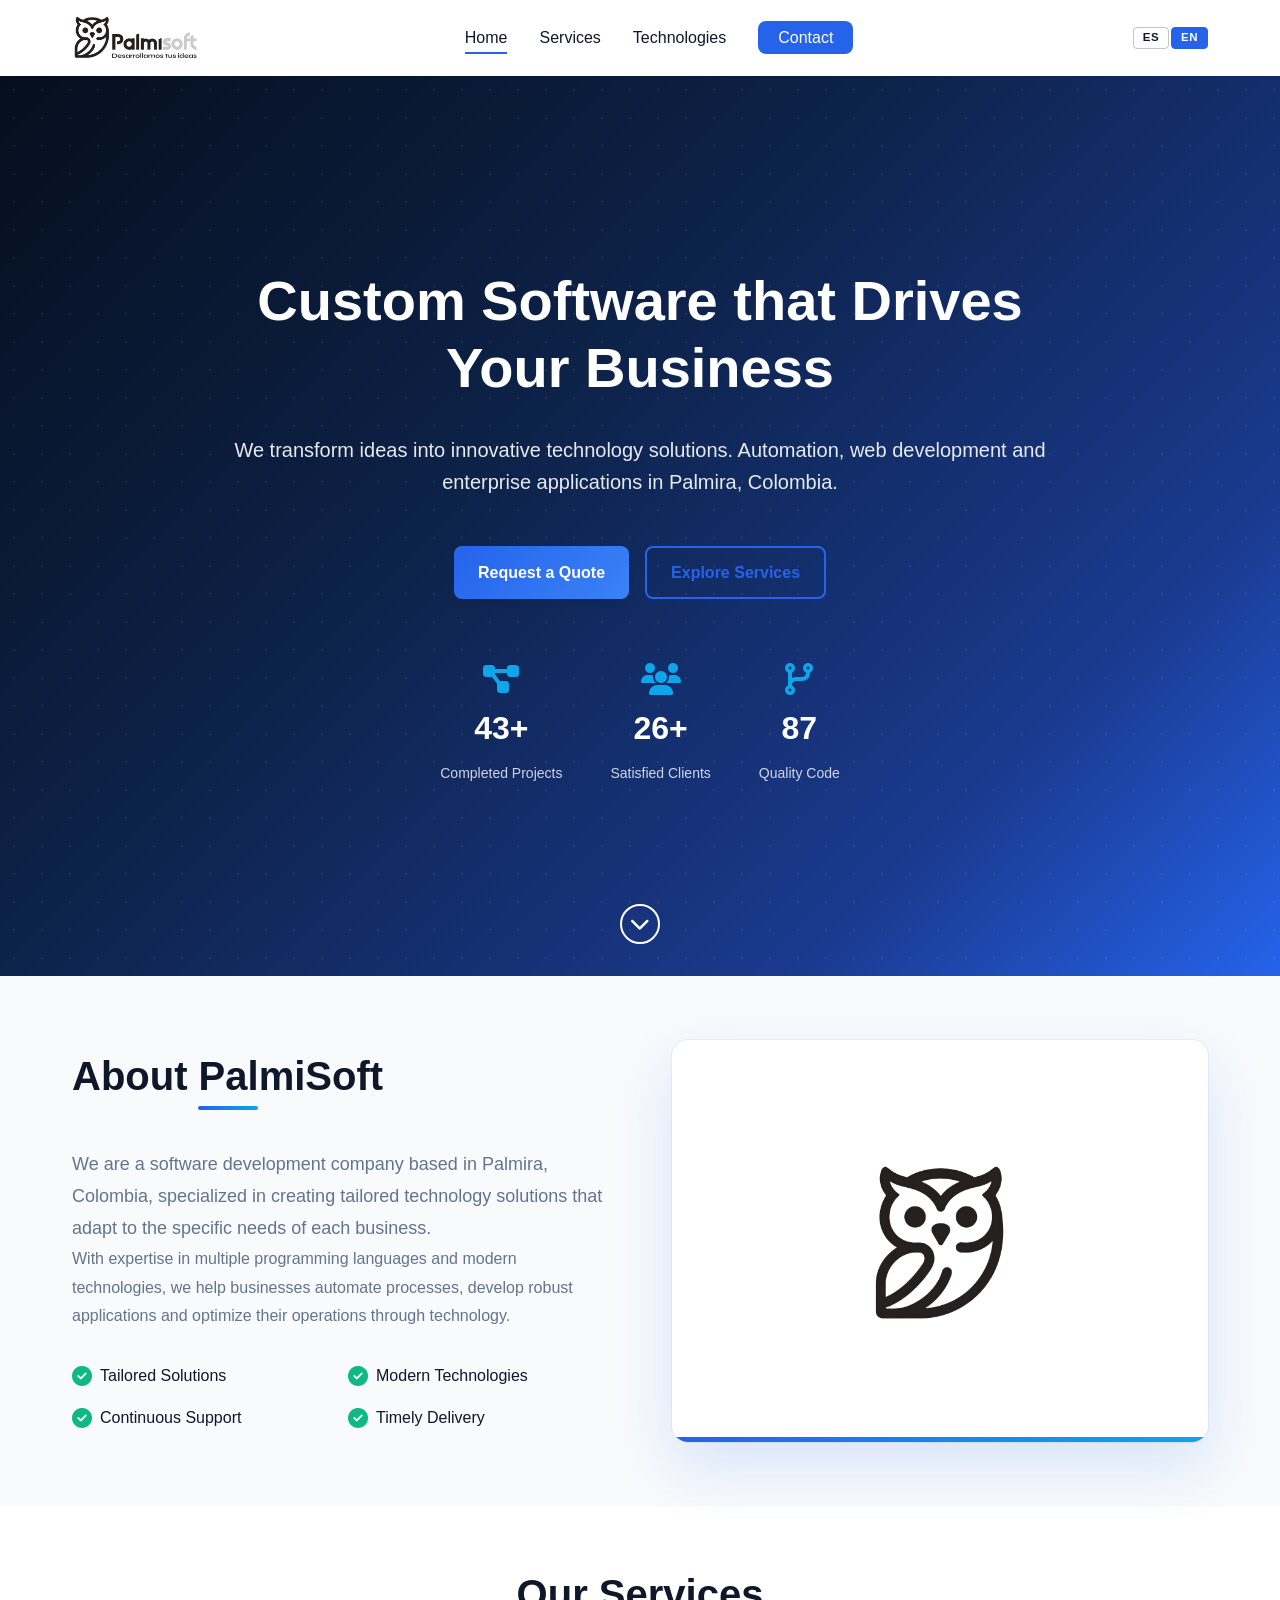
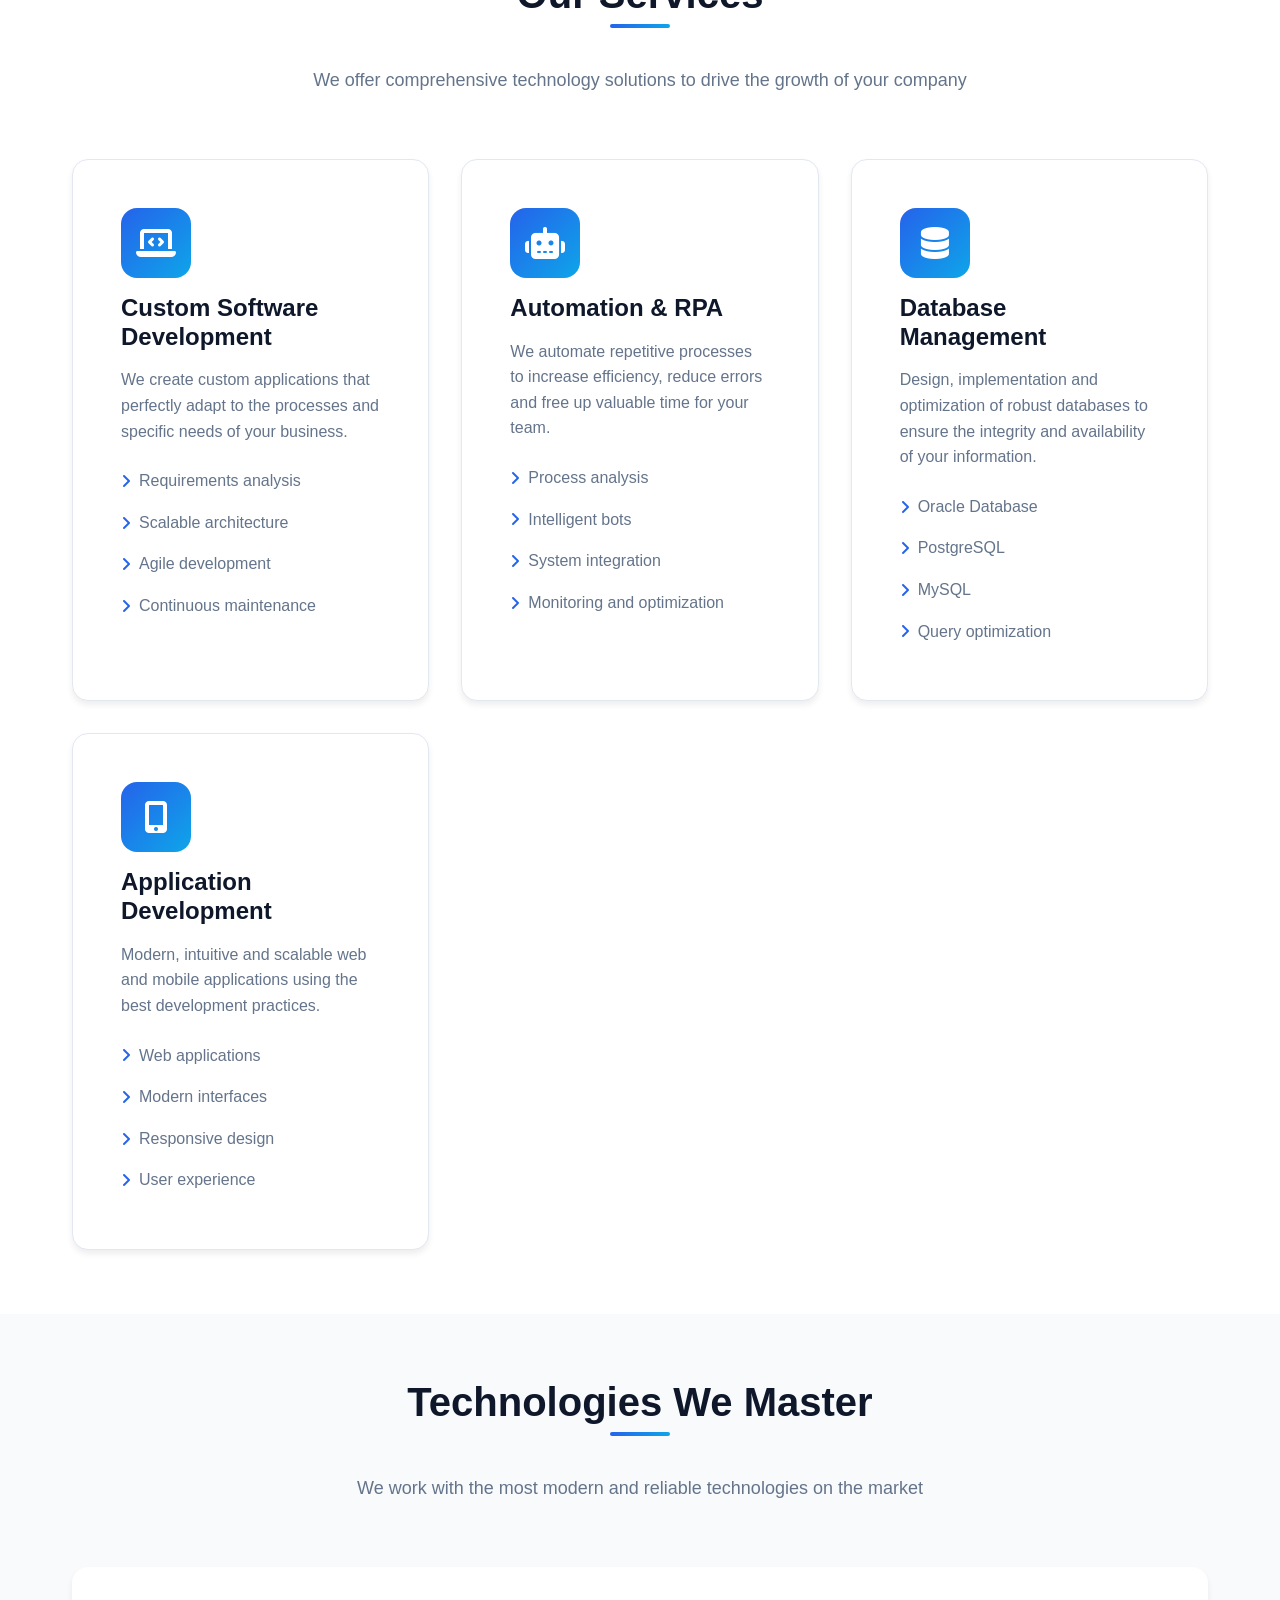
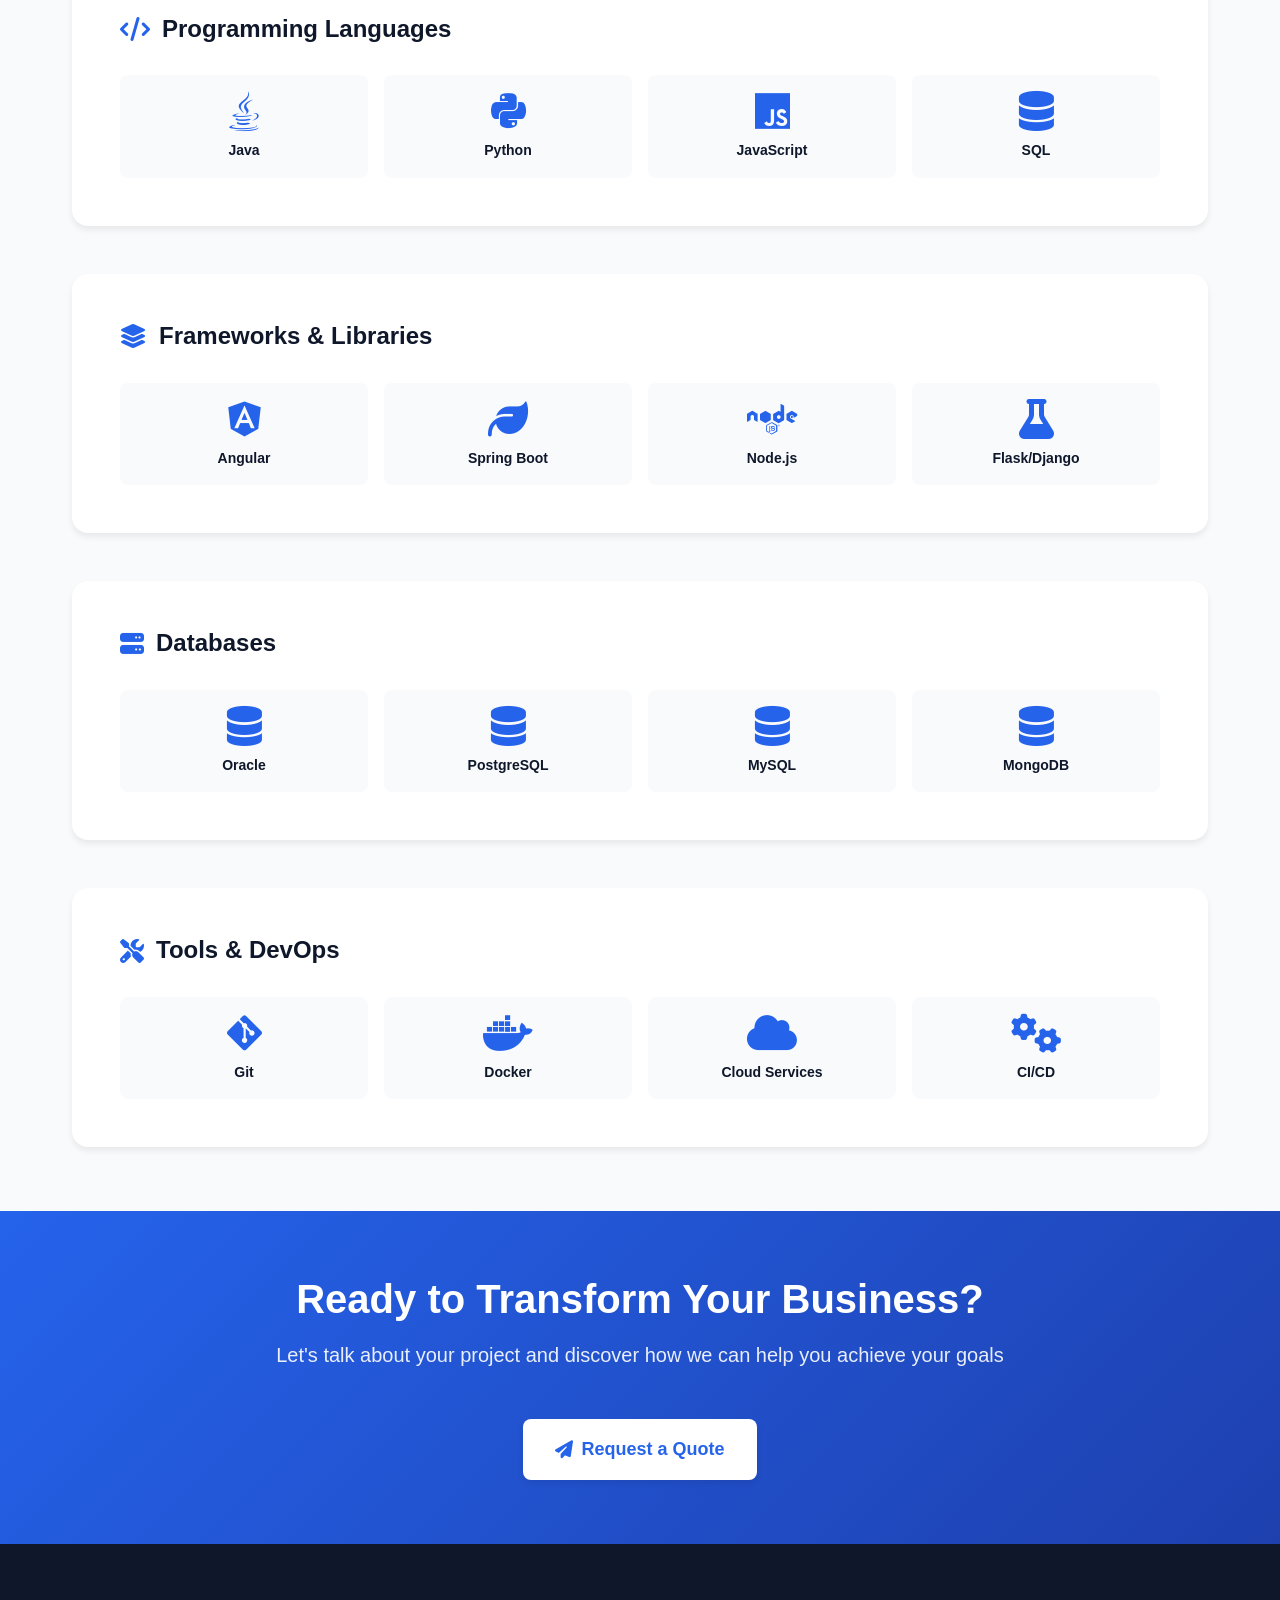
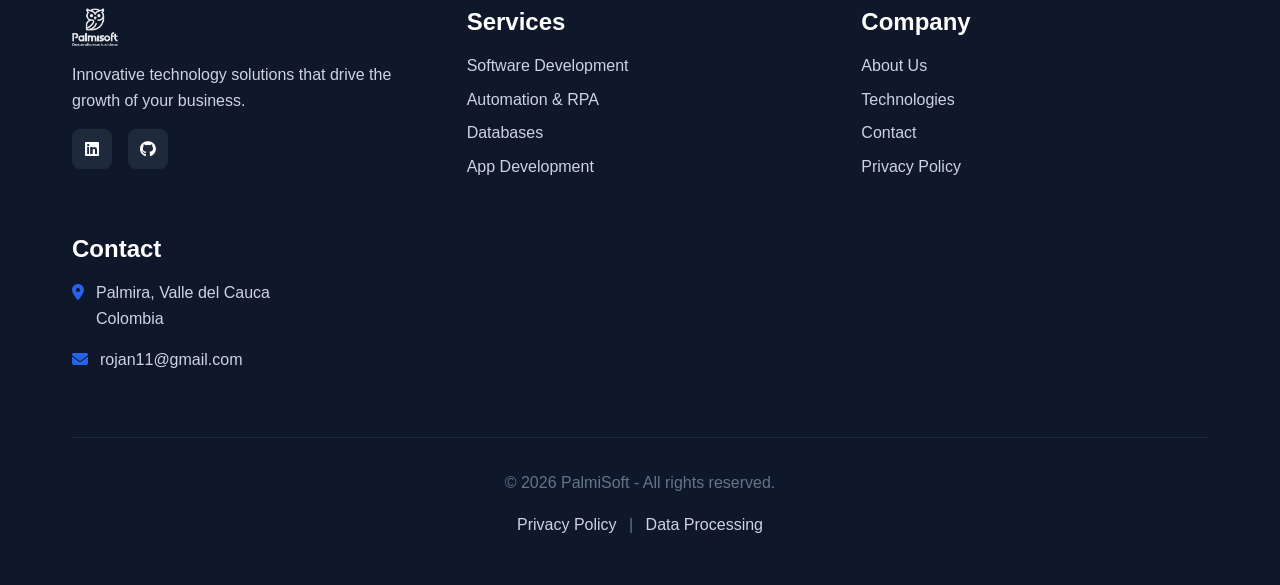
==== commit fb2ac94e: "- Se retiran datos de contacto por seguridad" ====
--- a/index.html
+++ b/index.html
@@ -59,7 +59,6 @@
           "@id": "https://palmisoft.com.co/#business",
           "name": "PalmiSoft",
           "legalName": "PalmiSoft",
-          "taxID": "1112956985-1",
           "url": "https://palmisoft.com.co/",
           "logo": "https://palmisoft.com.co/img/LogoPalmiSoft.png",
           "image": "https://palmisoft.com.co/img/LogoPalmiSoft.png",
@@ -442,7 +441,6 @@
                     <div class="social-links">
                         <a href="#" class="social-link" aria-label="LinkedIn"><i class="fab fa-linkedin"></i></a>
                         <a href="#" class="social-link" aria-label="GitHub"><i class="fab fa-github"></i></a>
-                        <a href="https://wa.me/573173184631" class="social-link" aria-label="WhatsApp" target="_blank" rel="noopener noreferrer"><i class="fab fa-whatsapp"></i></a>
                     </div>
                 </div>
 
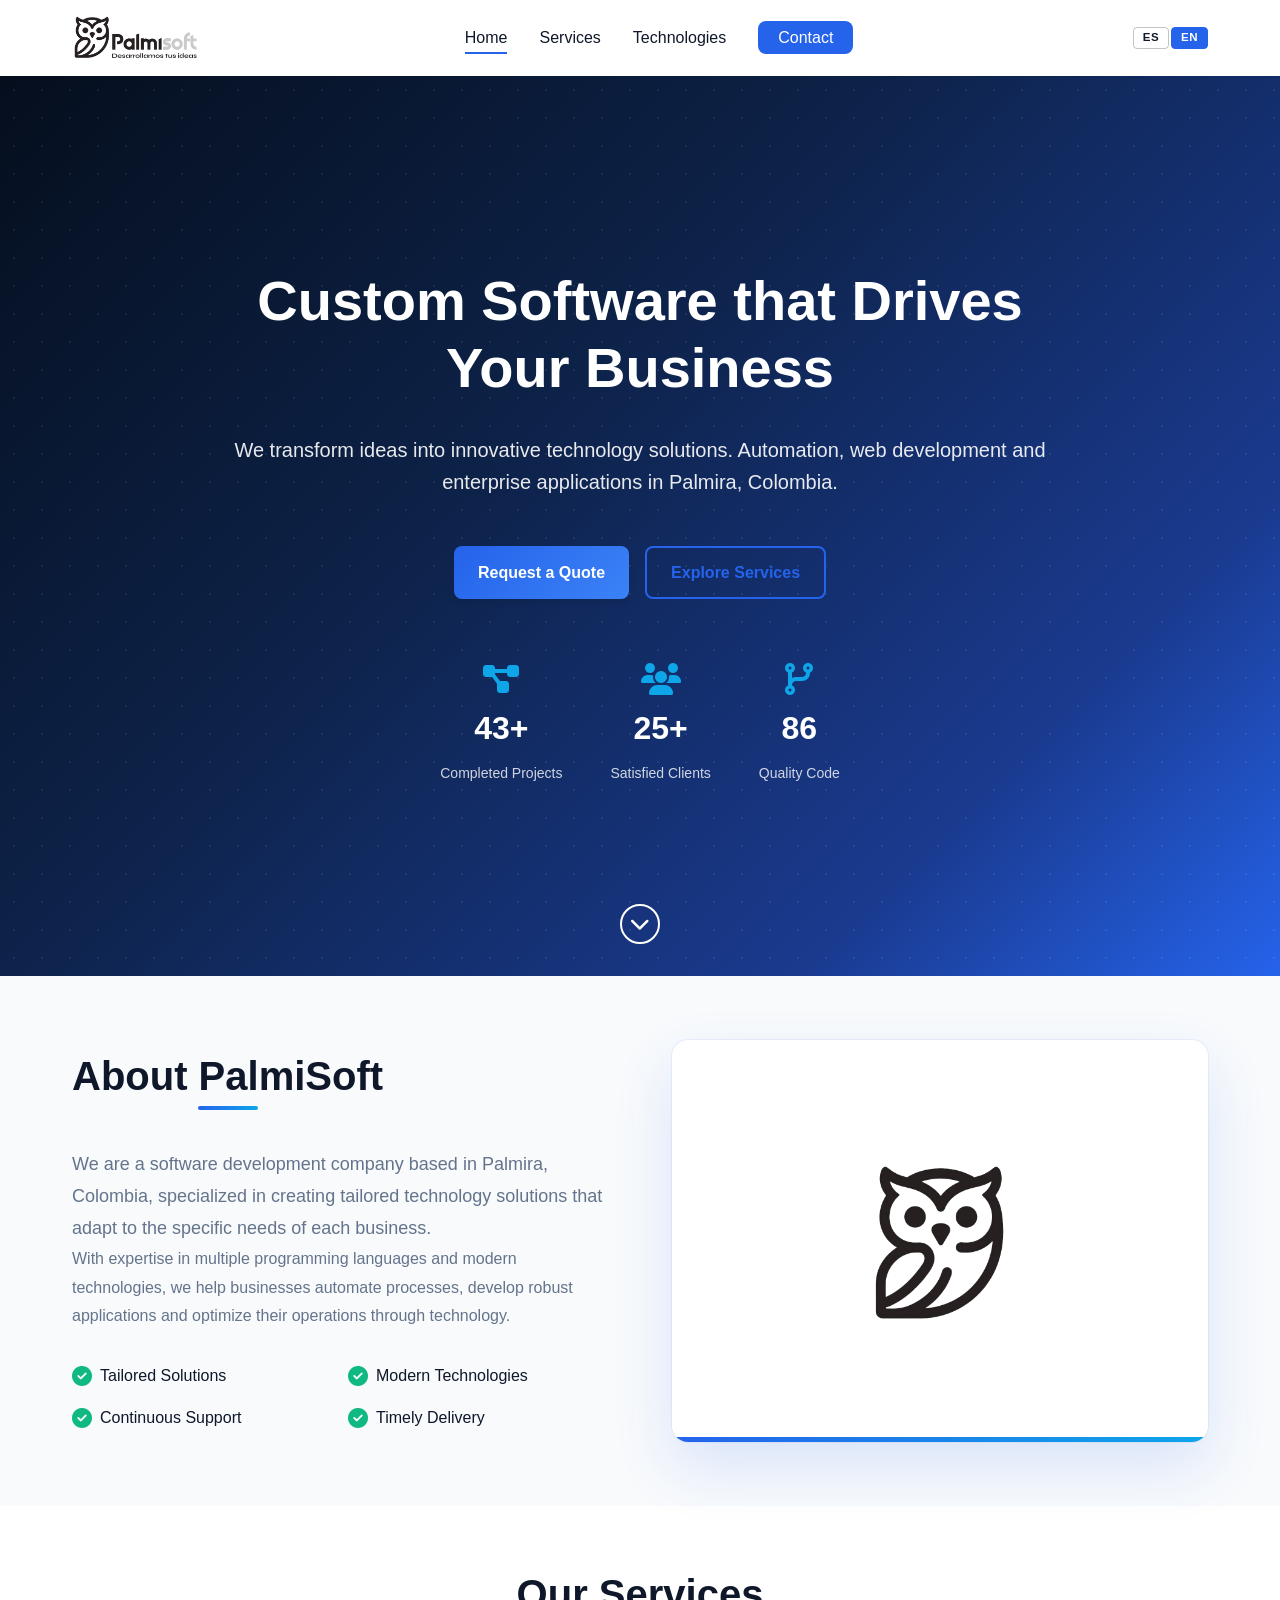
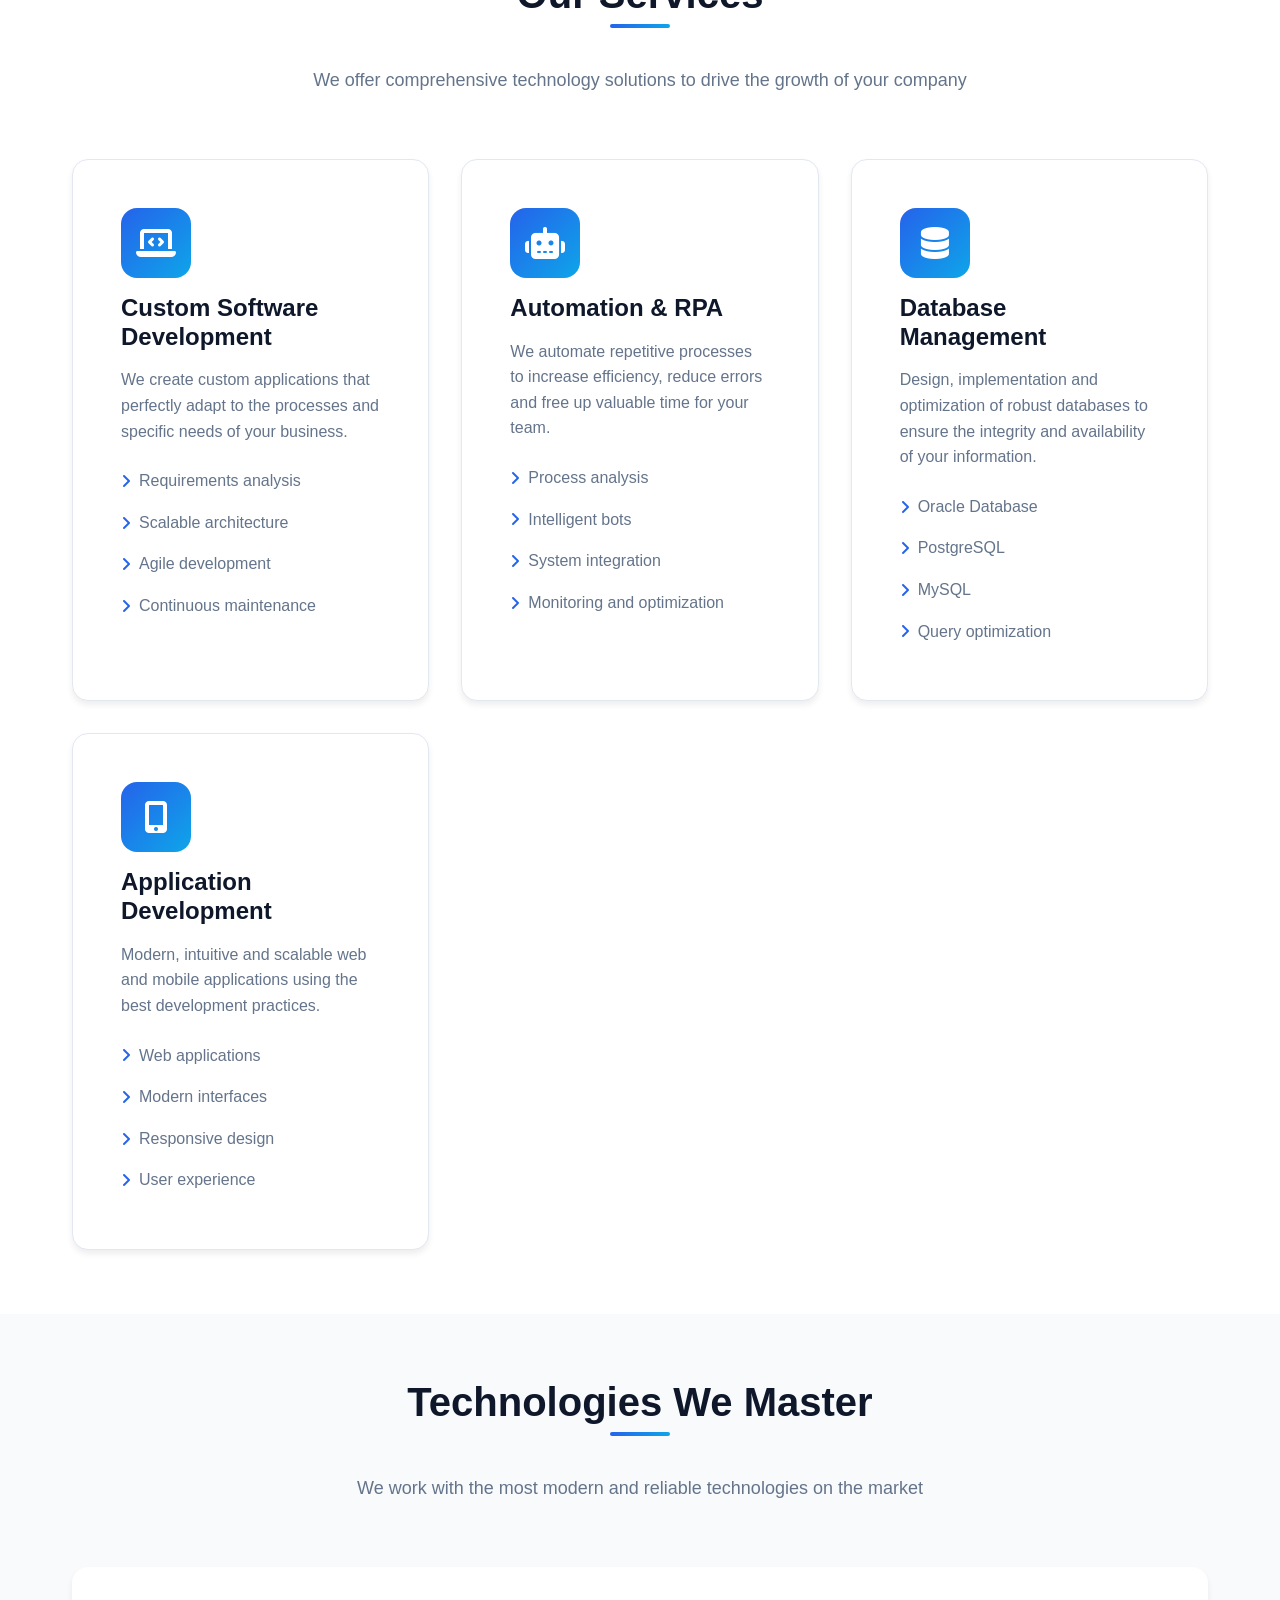
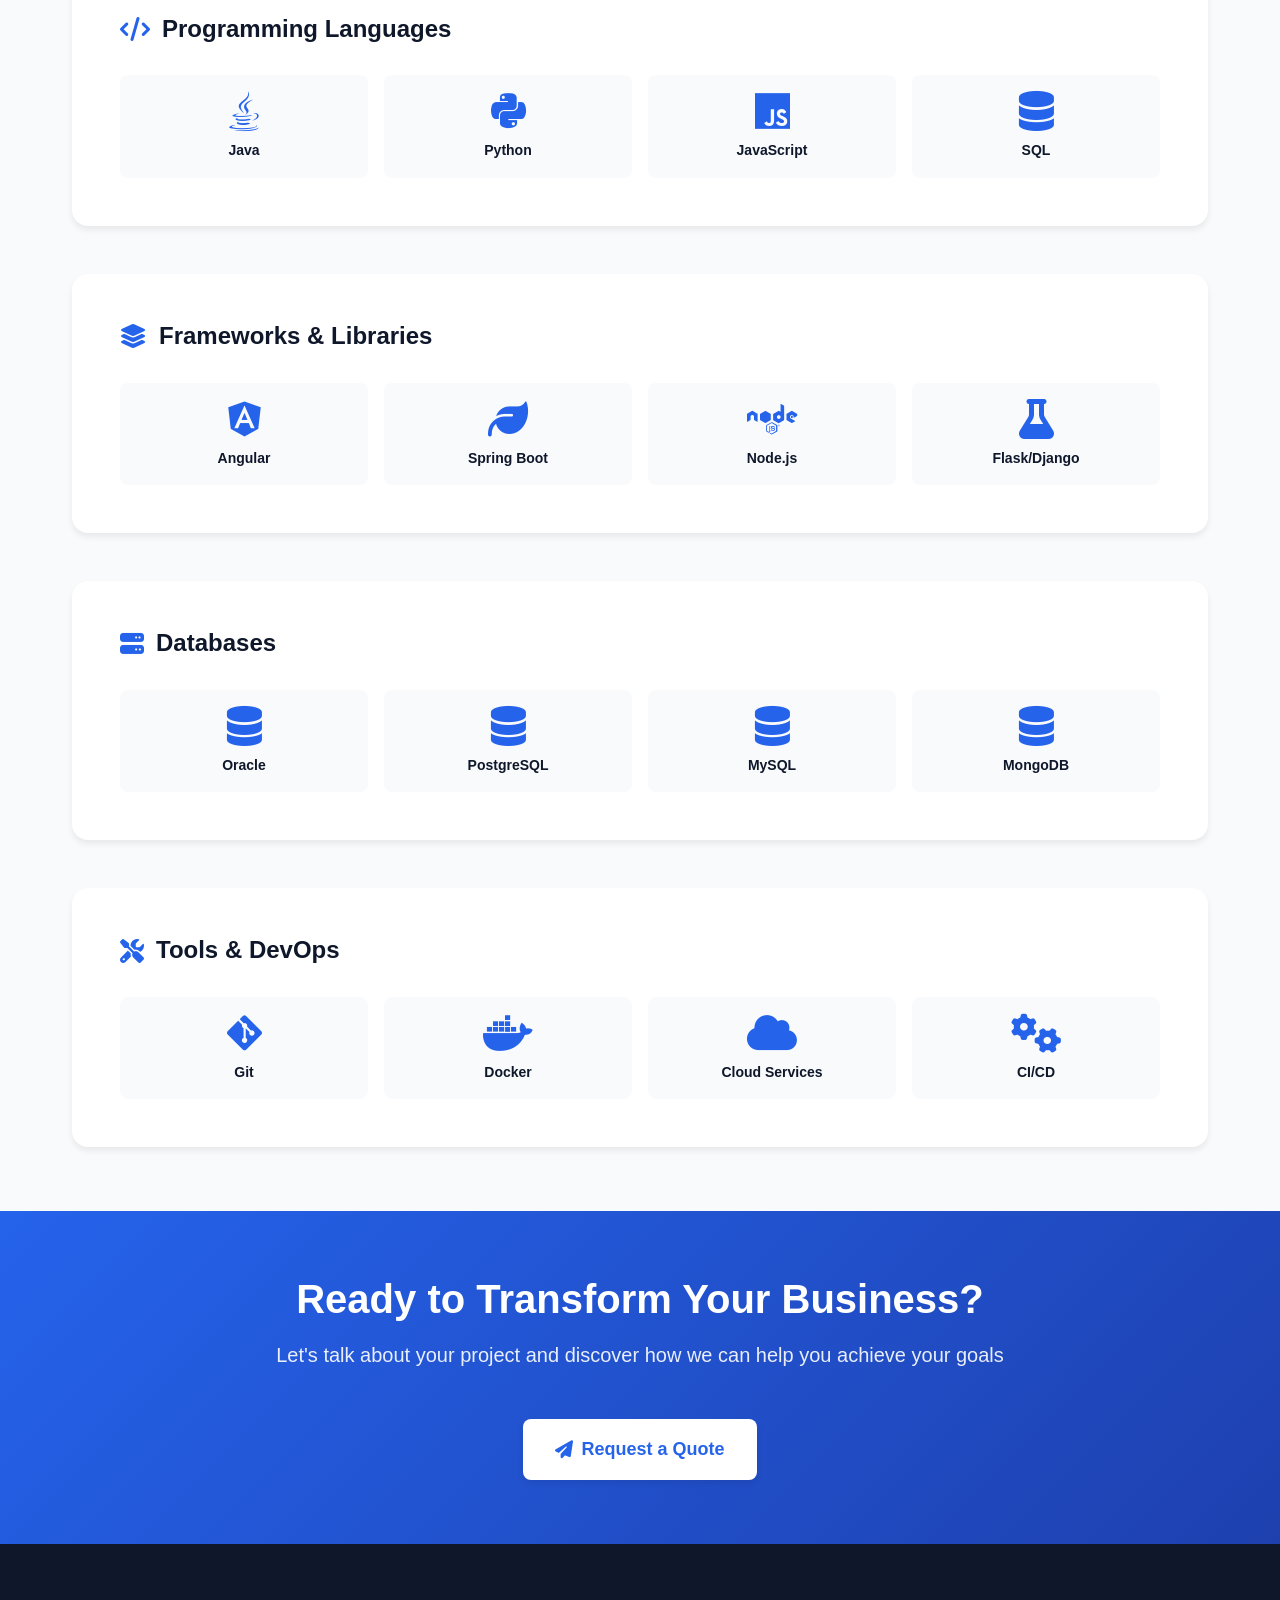
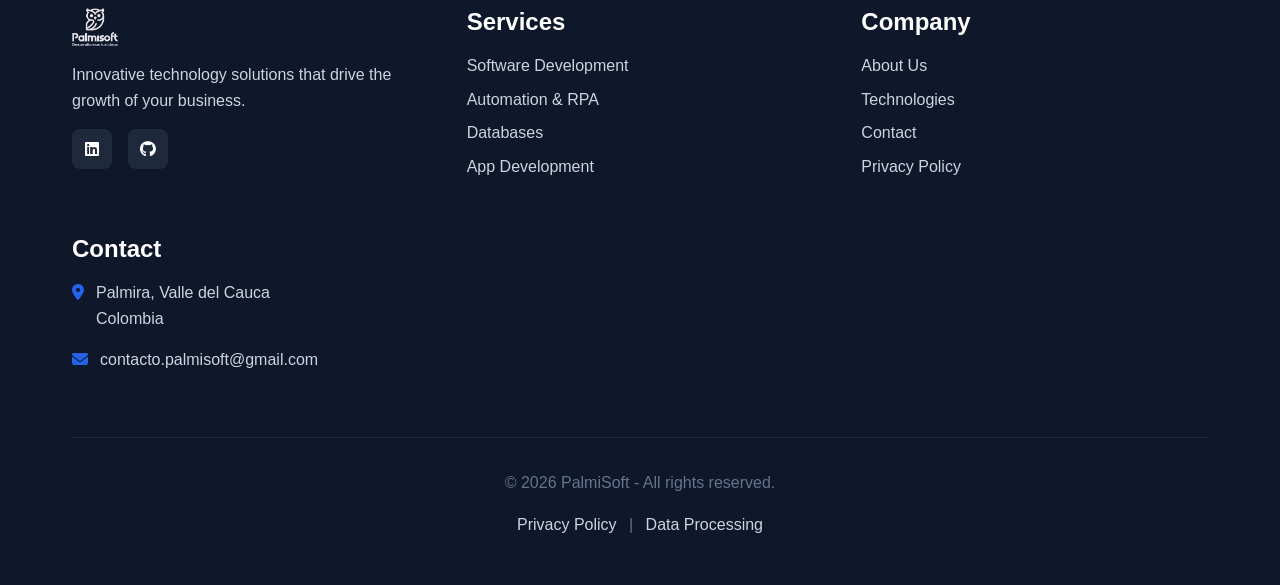
==== commit 7e2d0e33: "- Cambio de correo por seguridad" ====
--- a/index.html
+++ b/index.html
@@ -63,7 +63,7 @@
           "logo": "https://palmisoft.com.co/img/LogoPalmiSoft.png",
           "image": "https://palmisoft.com.co/img/LogoPalmiSoft.png",
           "description": "Empresa de desarrollo de software a la medida, automatización RPA y soluciones tecnológicas en Palmira, Colombia.",
-          "email": "rojan11@gmail.com",
+          "email": "contacto.palmisoft@gmail.com",
           "address": {
             "@type": "PostalAddress",
             "addressLocality": "Palmira",
@@ -473,7 +473,7 @@
                         </li>
                         <li>
                             <i class="fas fa-envelope"></i>
-                            <a href="mailto:rojan11@gmail.com">rojan11@gmail.com</a>
+                            <a href="mailto:contacto.palmisoft@gmail.com">contacto.palmisoft@gmail.com</a>
                         </li>
                     </ul>
                 </div>
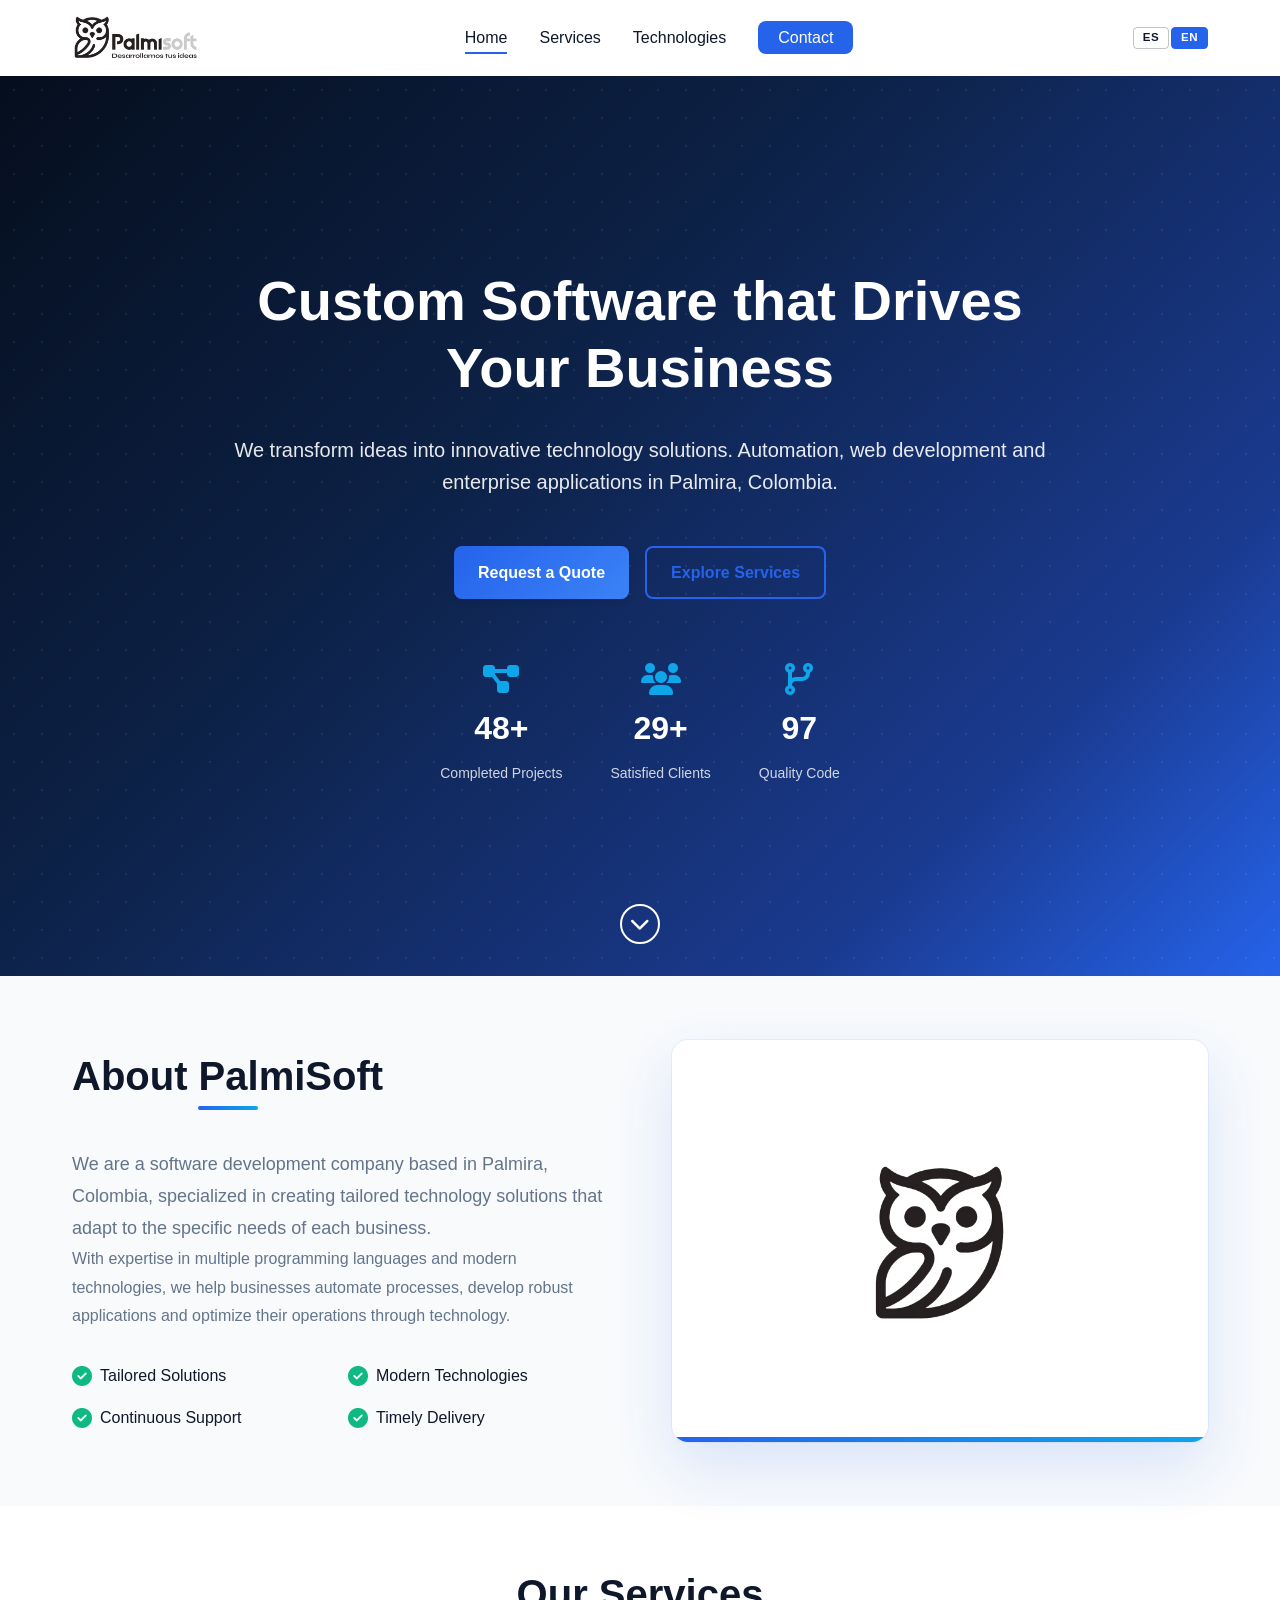
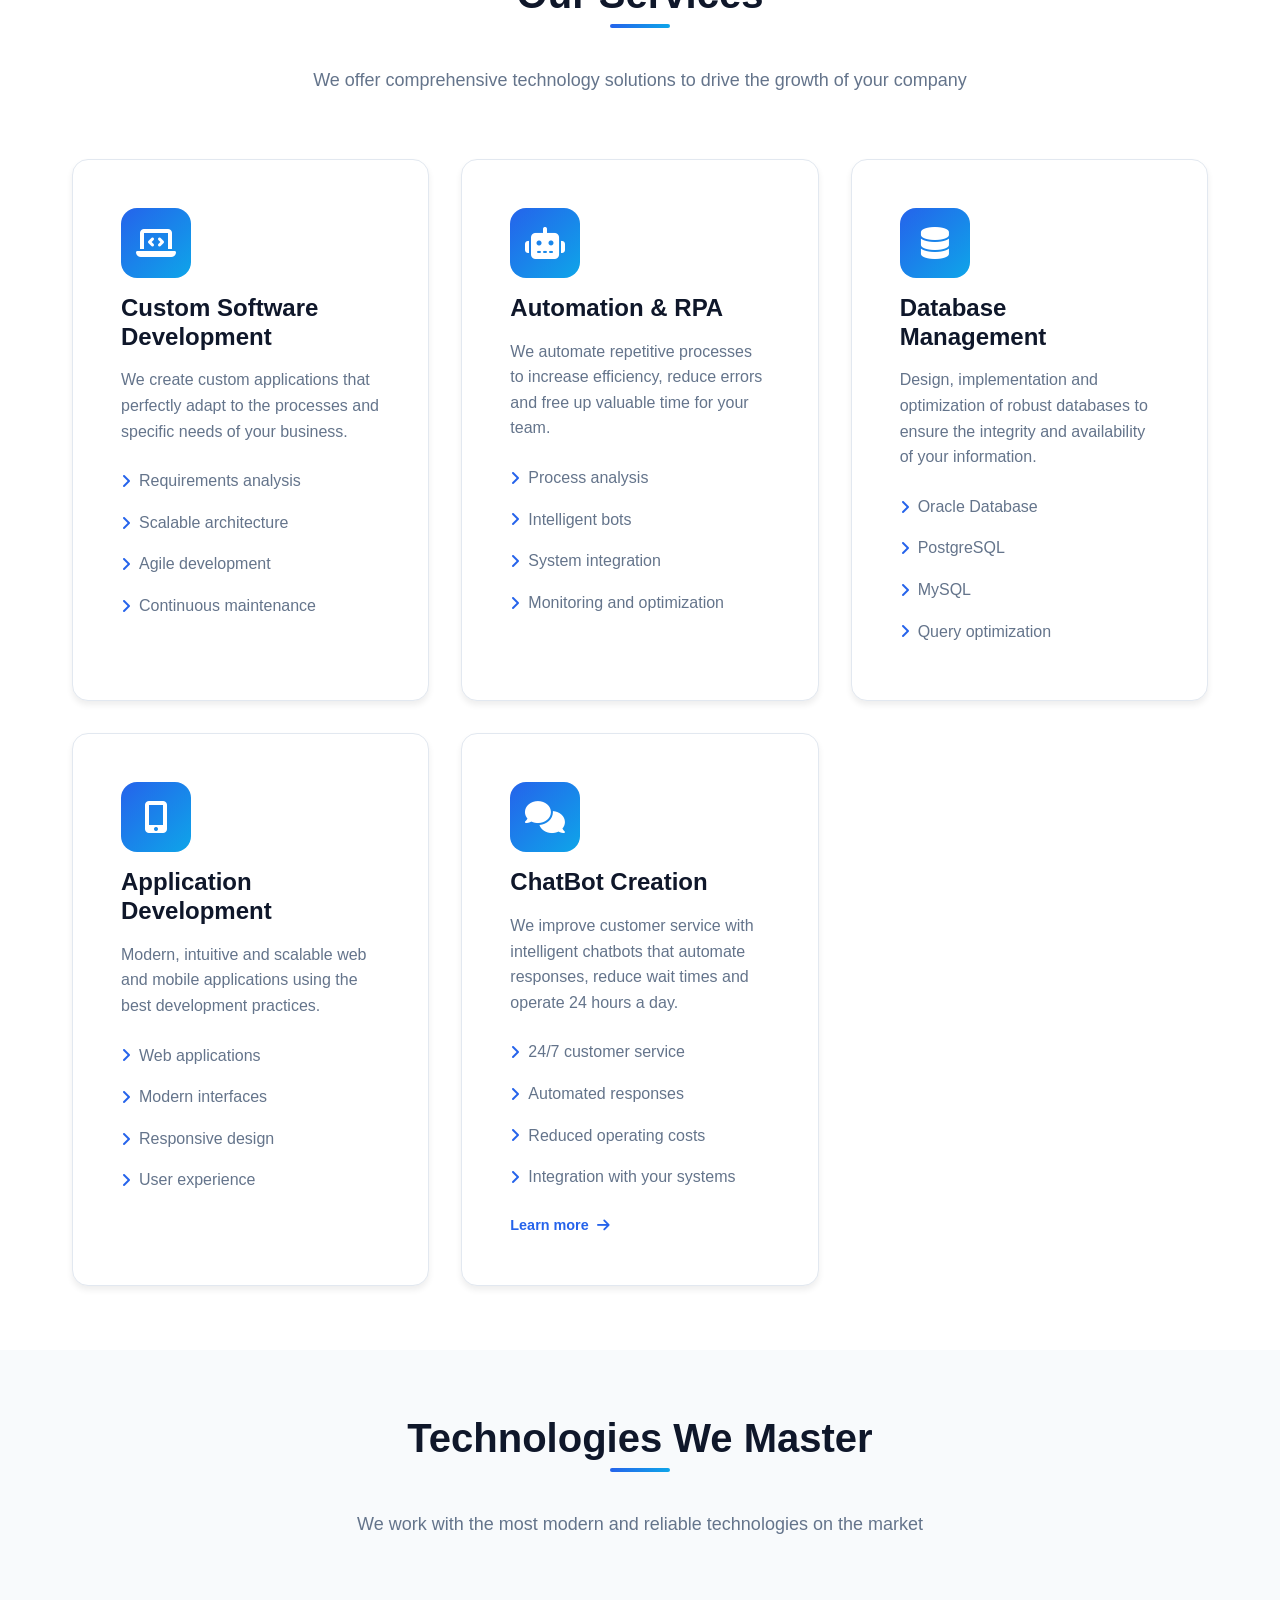
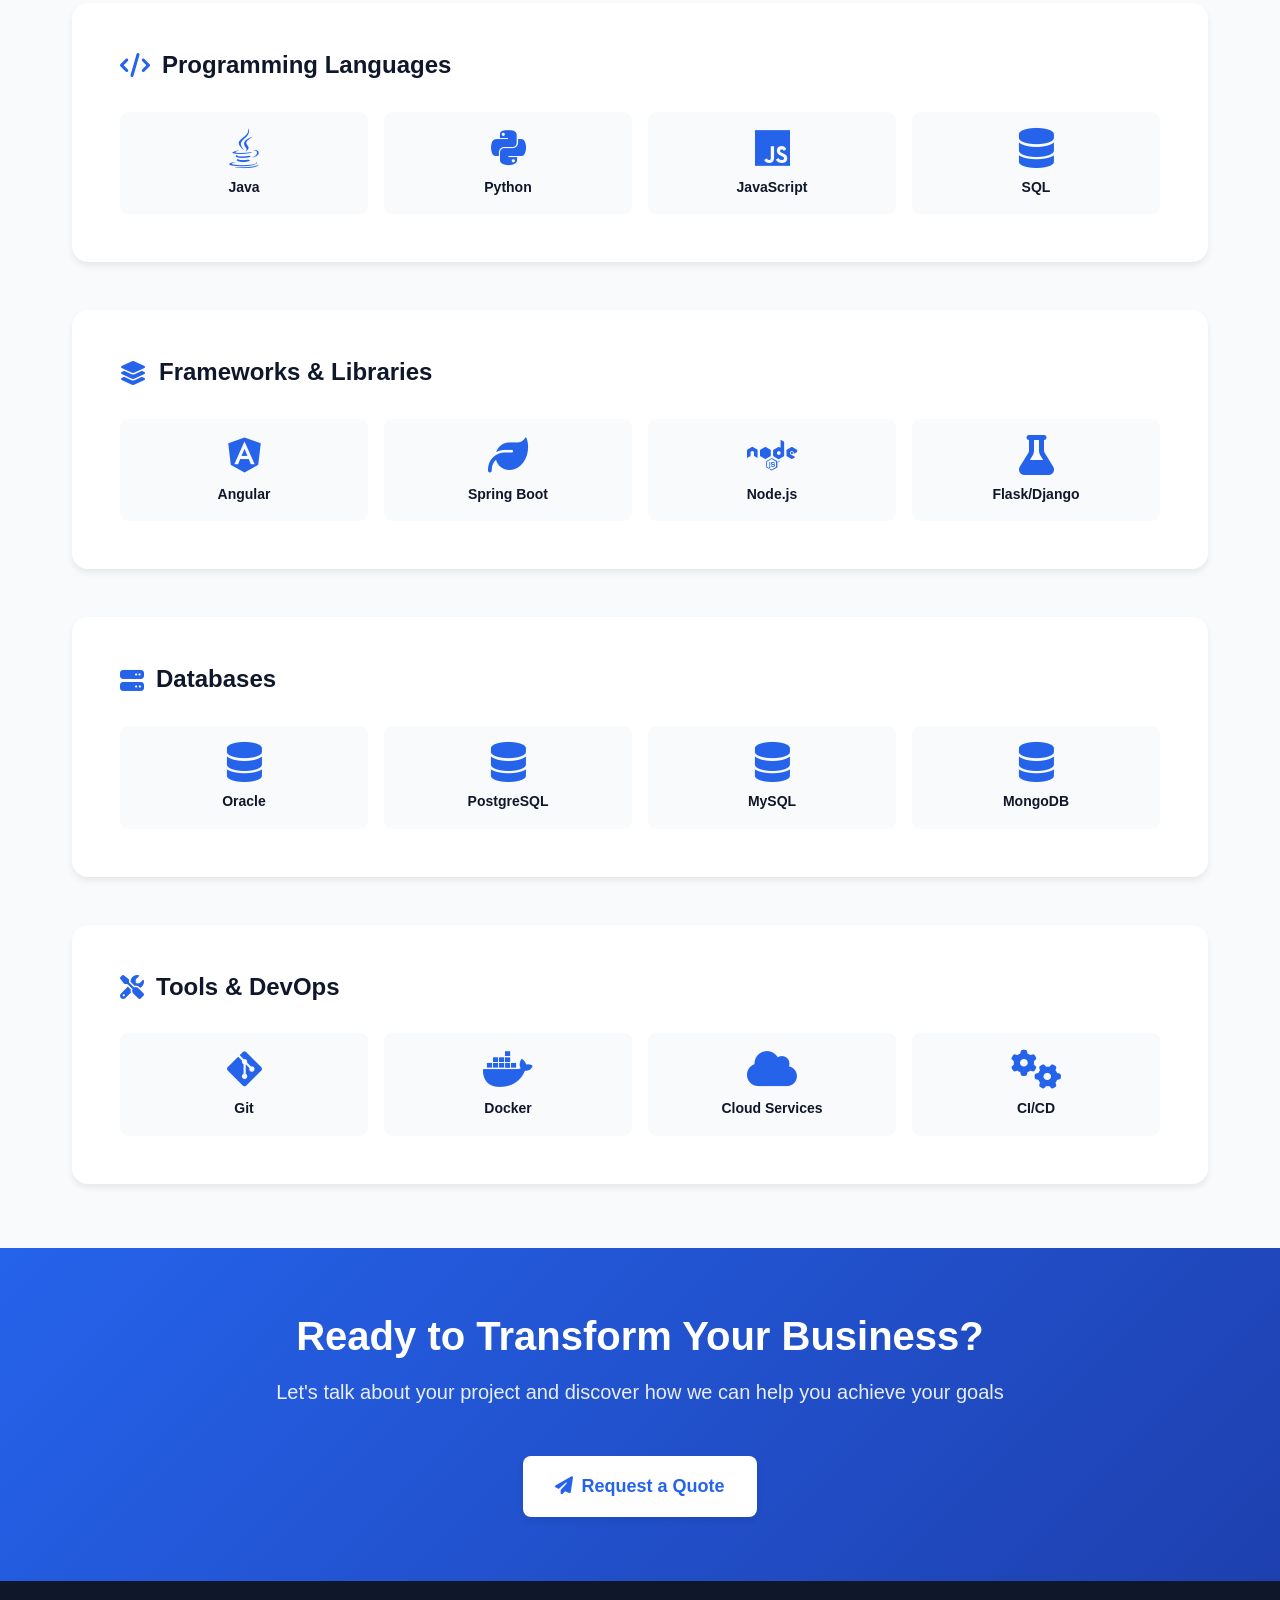
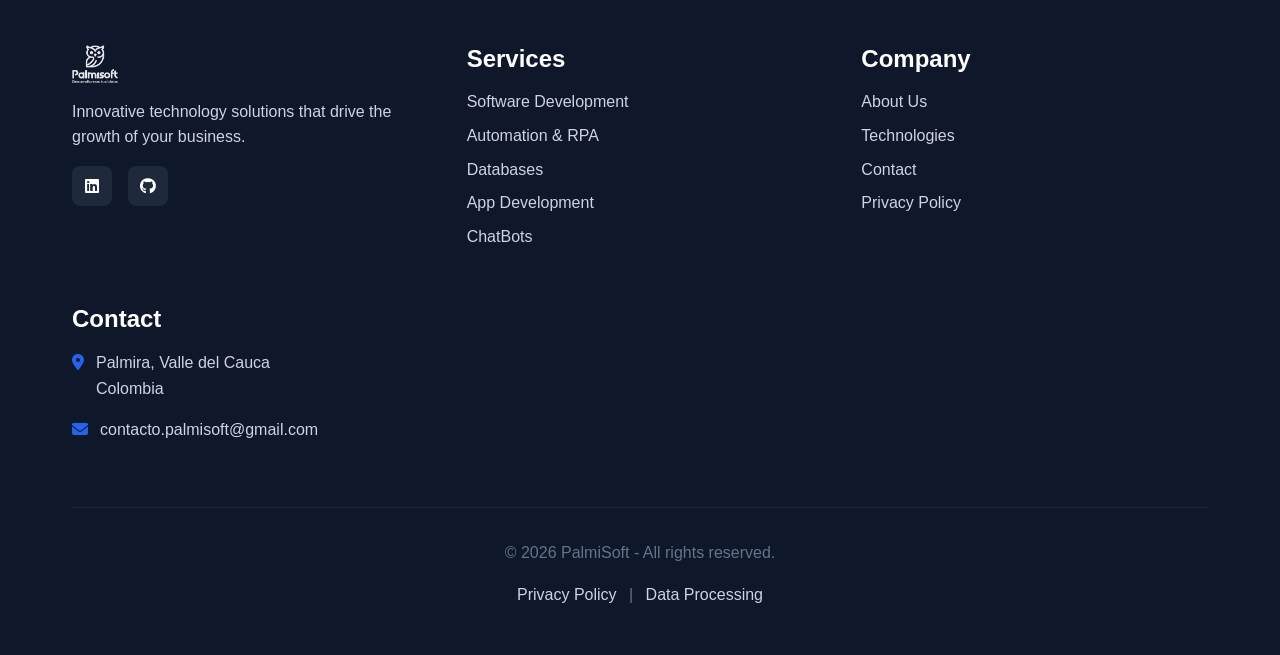
==== commit 6589552c: "- Nueva pagina ChatBots" ====
--- a/index.html
+++ b/index.html
@@ -131,7 +131,8 @@
             { "@type": "ListItem", "position": 1, "name": "Desarrollo de Software a la Medida" },
             { "@type": "ListItem", "position": 2, "name": "Automatización y RPA" },
             { "@type": "ListItem", "position": 3, "name": "Gestión de Bases de Datos" },
-            { "@type": "ListItem", "position": 4, "name": "Desarrollo de Aplicaciones" }
+            { "@type": "ListItem", "position": 4, "name": "Desarrollo de Aplicaciones" },
+            { "@type": "ListItem", "position": 5, "name": "Creación de ChatBots" }
           ]
         }
       ]
@@ -303,6 +304,24 @@
                         <li><i class="fas fa-angle-right"></i> <span data-i18n="services.s4.f4">Experiencia de usuario</span></li>
                     </ul>
                 </div>
+
+                <div class="service-card">
+                    <div class="service-icon">
+                        <i class="fas fa-comments"></i>
+                    </div>
+                    <h3 class="service-title" data-i18n="services.s5.title">Creación de ChatBots</h3>
+                    <p class="service-description" data-i18n="services.s5.desc">Mejoramos la atención al cliente con chatbots inteligentes que automatizan respuestas, reducen tiempos de espera y operan 24/7.</p>
+                    <ul class="service-features">
+                        <li><i class="fas fa-angle-right"></i> <span data-i18n="services.s5.f1">Atención al cliente 24/7</span></li>
+                        <li><i class="fas fa-angle-right"></i> <span data-i18n="services.s5.f2">Respuestas automatizadas</span></li>
+                        <li><i class="fas fa-angle-right"></i> <span data-i18n="services.s5.f3">Reducción de costos operativos</span></li>
+                        <li><i class="fas fa-angle-right"></i> <span data-i18n="services.s5.f4">Integración con tus sistemas</span></li>
+                    </ul>
+                    <a href="chatbots.html" class="service-card-cta">
+                        <span data-i18n="services.s5.cta">Ver más</span>
+                        <i class="fas fa-arrow-right"></i>
+                    </a>
+                </div>
             </div>
         </div>
     </section>
@@ -451,6 +470,7 @@
                         <li><a href="#servicios" data-i18n="footer.links.s2">Automatización y RPA</a></li>
                         <li><a href="#servicios" data-i18n="footer.links.s3">Bases de Datos</a></li>
                         <li><a href="#servicios" data-i18n="footer.links.s4">Desarrollo de Aplicaciones</a></li>
+                        <li><a href="chatbots.html" data-i18n="footer.links.s5">ChatBots</a></li>
                     </ul>
                 </div>
 
--- a/css/styles.css
+++ b/css/styles.css
@@ -519,6 +519,23 @@
     color: var(--primary-color);
 }
 
+.service-card-cta {
+    display: inline-flex;
+    align-items: center;
+    gap: 0.5rem;
+    margin-top: var(--spacing-sm);
+    color: var(--primary-color);
+    font-weight: 600;
+    font-size: 0.9rem;
+    text-decoration: none;
+    transition: gap var(--transition-fast), color var(--transition-fast);
+}
+
+.service-card-cta:hover {
+    color: var(--primary-dark);
+    gap: 0.75rem;
+}
+
 /* ============= TECHNOLOGIES SECTION ============= */
 .technologies {
     padding: var(--spacing-xl) 0;
@@ -765,6 +782,21 @@
 .page-subtitle {
     font-size: 1.25rem;
     color: rgba(255, 255, 255, 0.9);
+}
+
+.page-breadcrumb {
+    font-size: 0.875rem;
+    color: rgba(255, 255, 255, 0.7);
+    margin-bottom: var(--spacing-sm);
+}
+
+.page-breadcrumb a {
+    color: rgba(255, 255, 255, 0.85);
+    text-decoration: none;
+}
+
+.page-breadcrumb a:hover {
+    color: var(--white);
 }
 
 /* ============= CONTACT PAGE ============= */
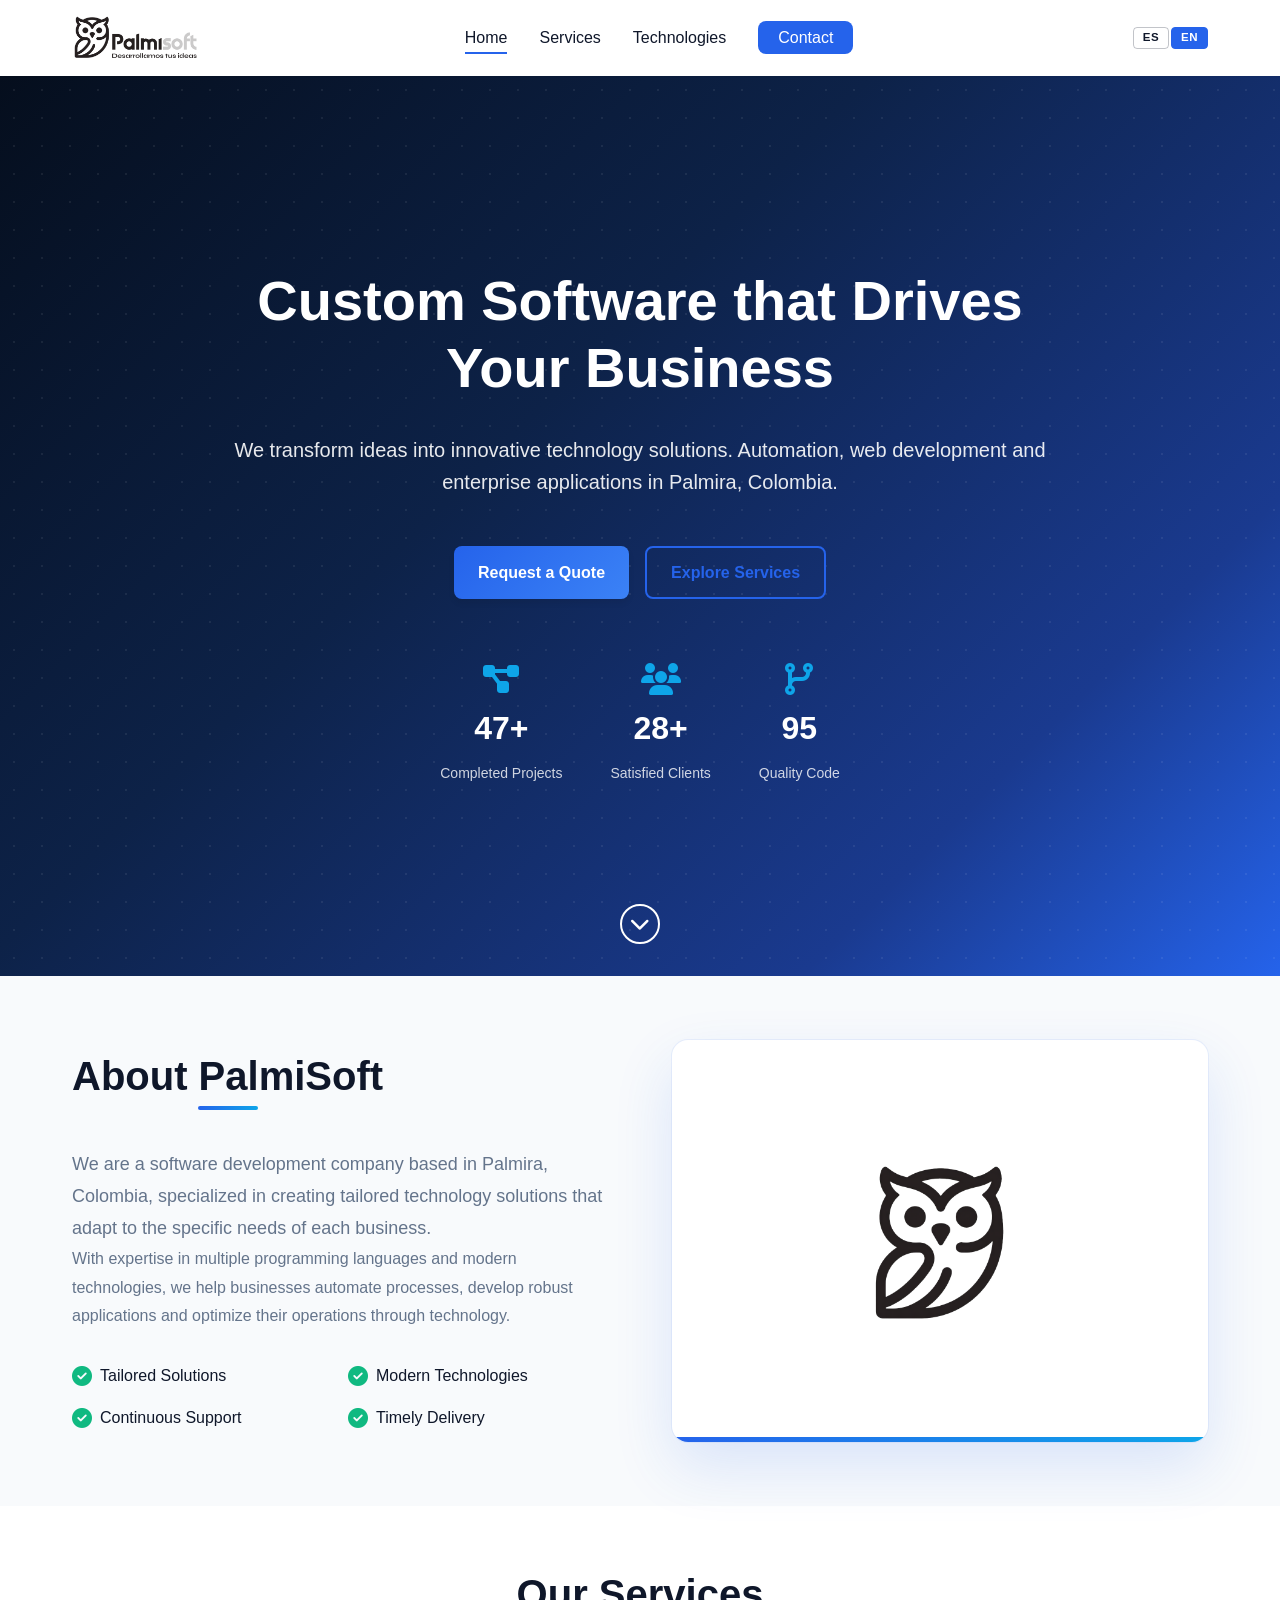
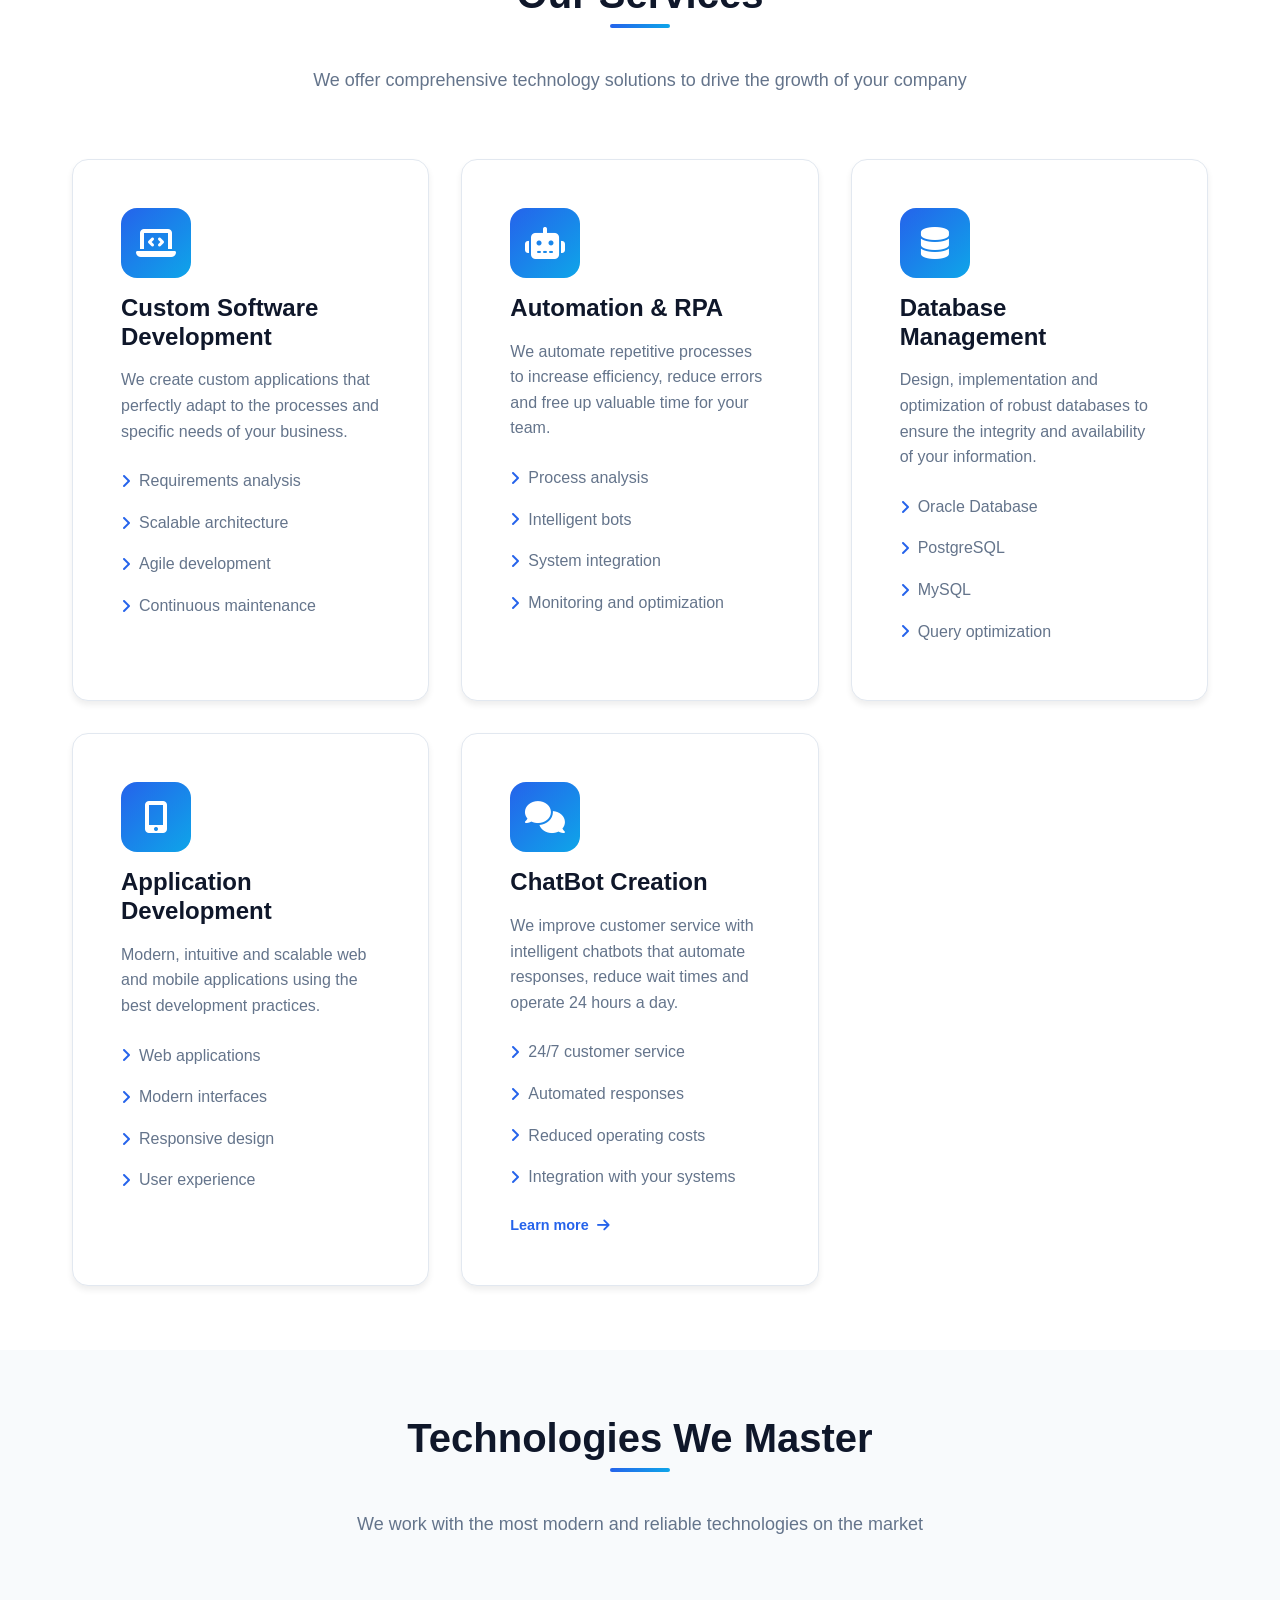
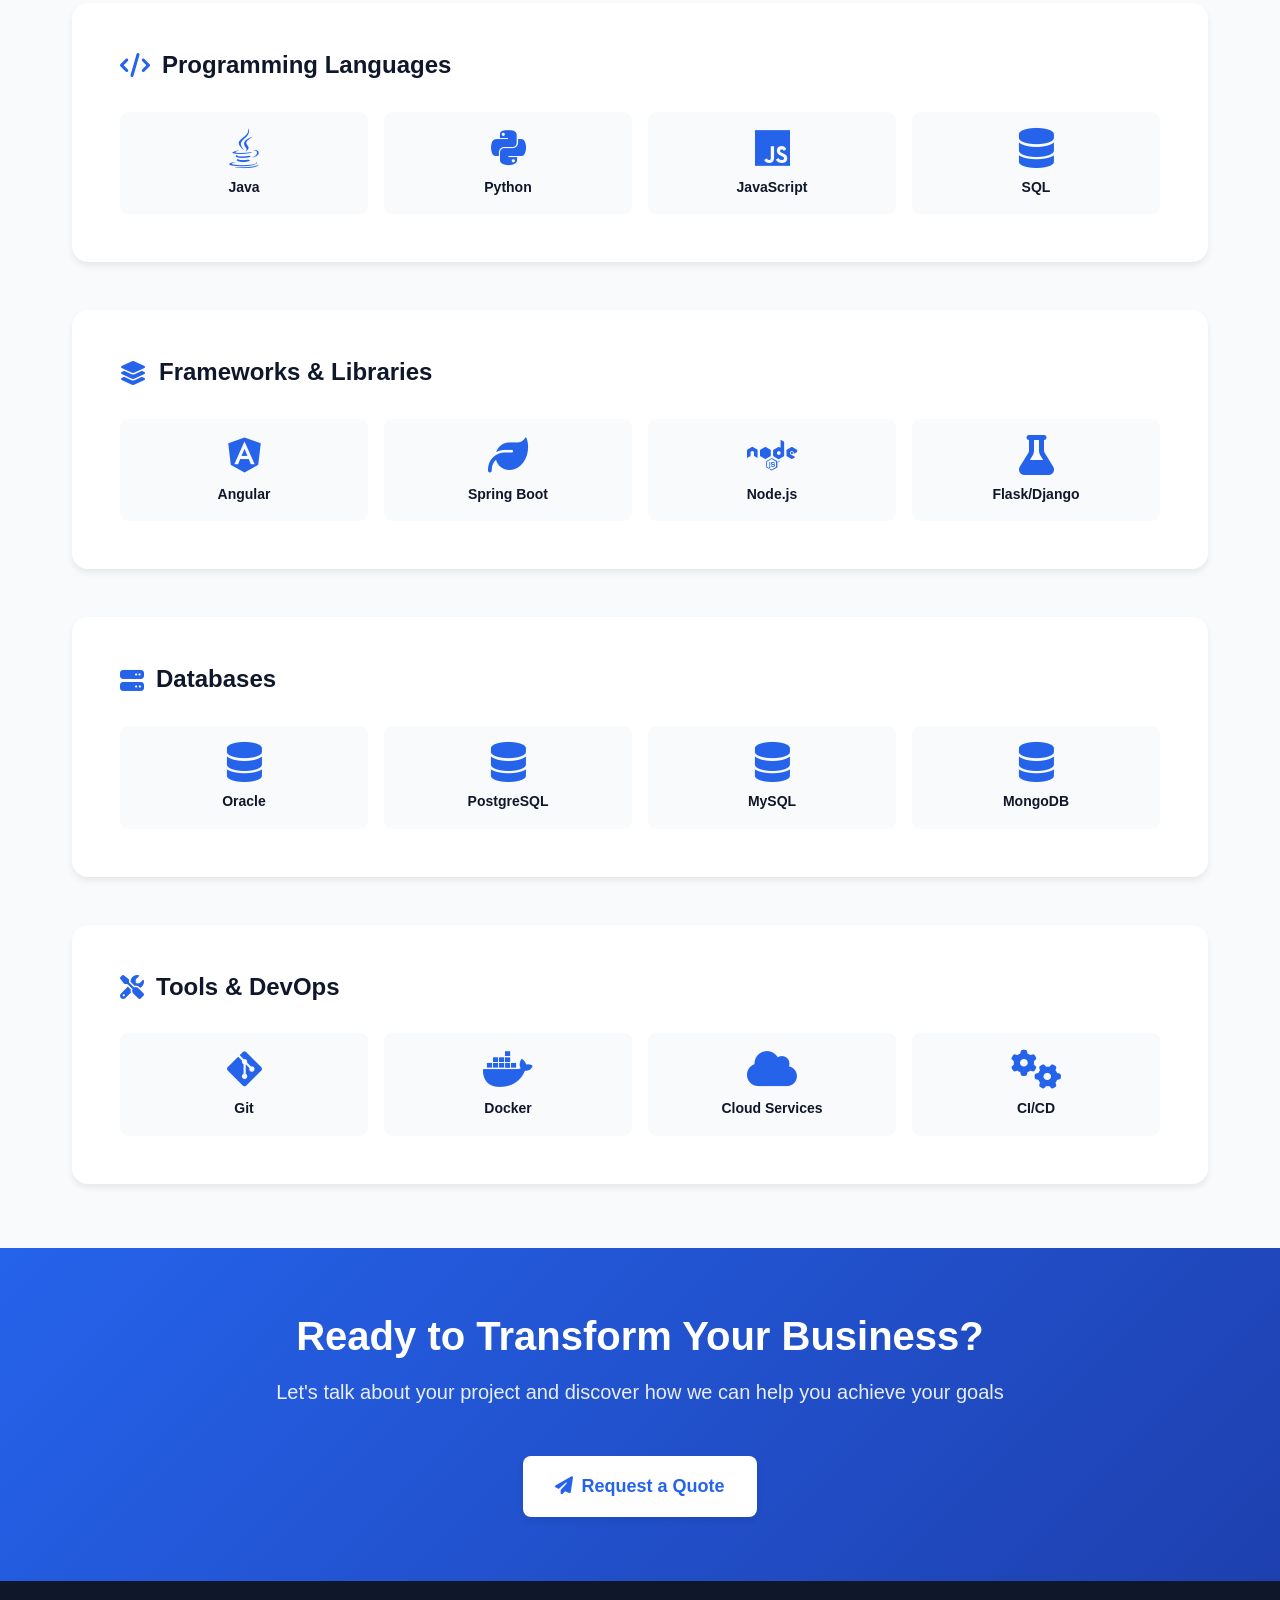
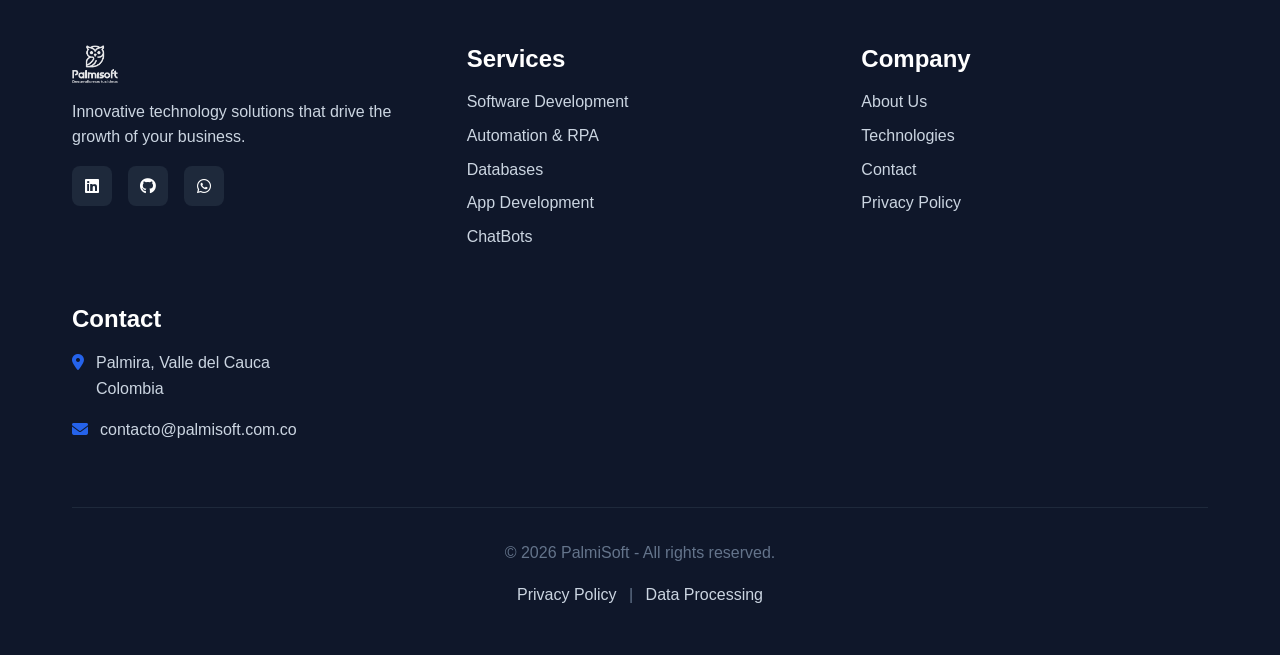
==== commit b71602df: "- Mejoras de contacto, nuevo correo y telefono." ====
--- a/index.html
+++ b/index.html
@@ -63,7 +63,7 @@
           "logo": "https://palmisoft.com.co/img/LogoPalmiSoft.png",
           "image": "https://palmisoft.com.co/img/LogoPalmiSoft.png",
           "description": "Empresa de desarrollo de software a la medida, automatización RPA y soluciones tecnológicas en Palmira, Colombia.",
-          "email": "contacto.palmisoft@gmail.com",
+          "email": "contacto@palmisoft.com.co",
           "address": {
             "@type": "PostalAddress",
             "addressLocality": "Palmira",
@@ -460,6 +460,7 @@
                     <div class="social-links">
                         <a href="#" class="social-link" aria-label="LinkedIn"><i class="fab fa-linkedin"></i></a>
                         <a href="#" class="social-link" aria-label="GitHub"><i class="fab fa-github"></i></a>
+                        <a href="https://wa.me/3148745722" class="social-link" aria-label="WhatsApp" target="_blank" rel="noopener noreferrer"><i class="fab fa-whatsapp"></i></a>
                     </div>
                 </div>
 
@@ -493,7 +494,7 @@
                         </li>
                         <li>
                             <i class="fas fa-envelope"></i>
-                            <a href="mailto:contacto.palmisoft@gmail.com">contacto.palmisoft@gmail.com</a>
+                            <a href="mailto:contacto@palmisoft.com.co">contacto@palmisoft.com.co</a>
                         </li>
                     </ul>
                 </div>
